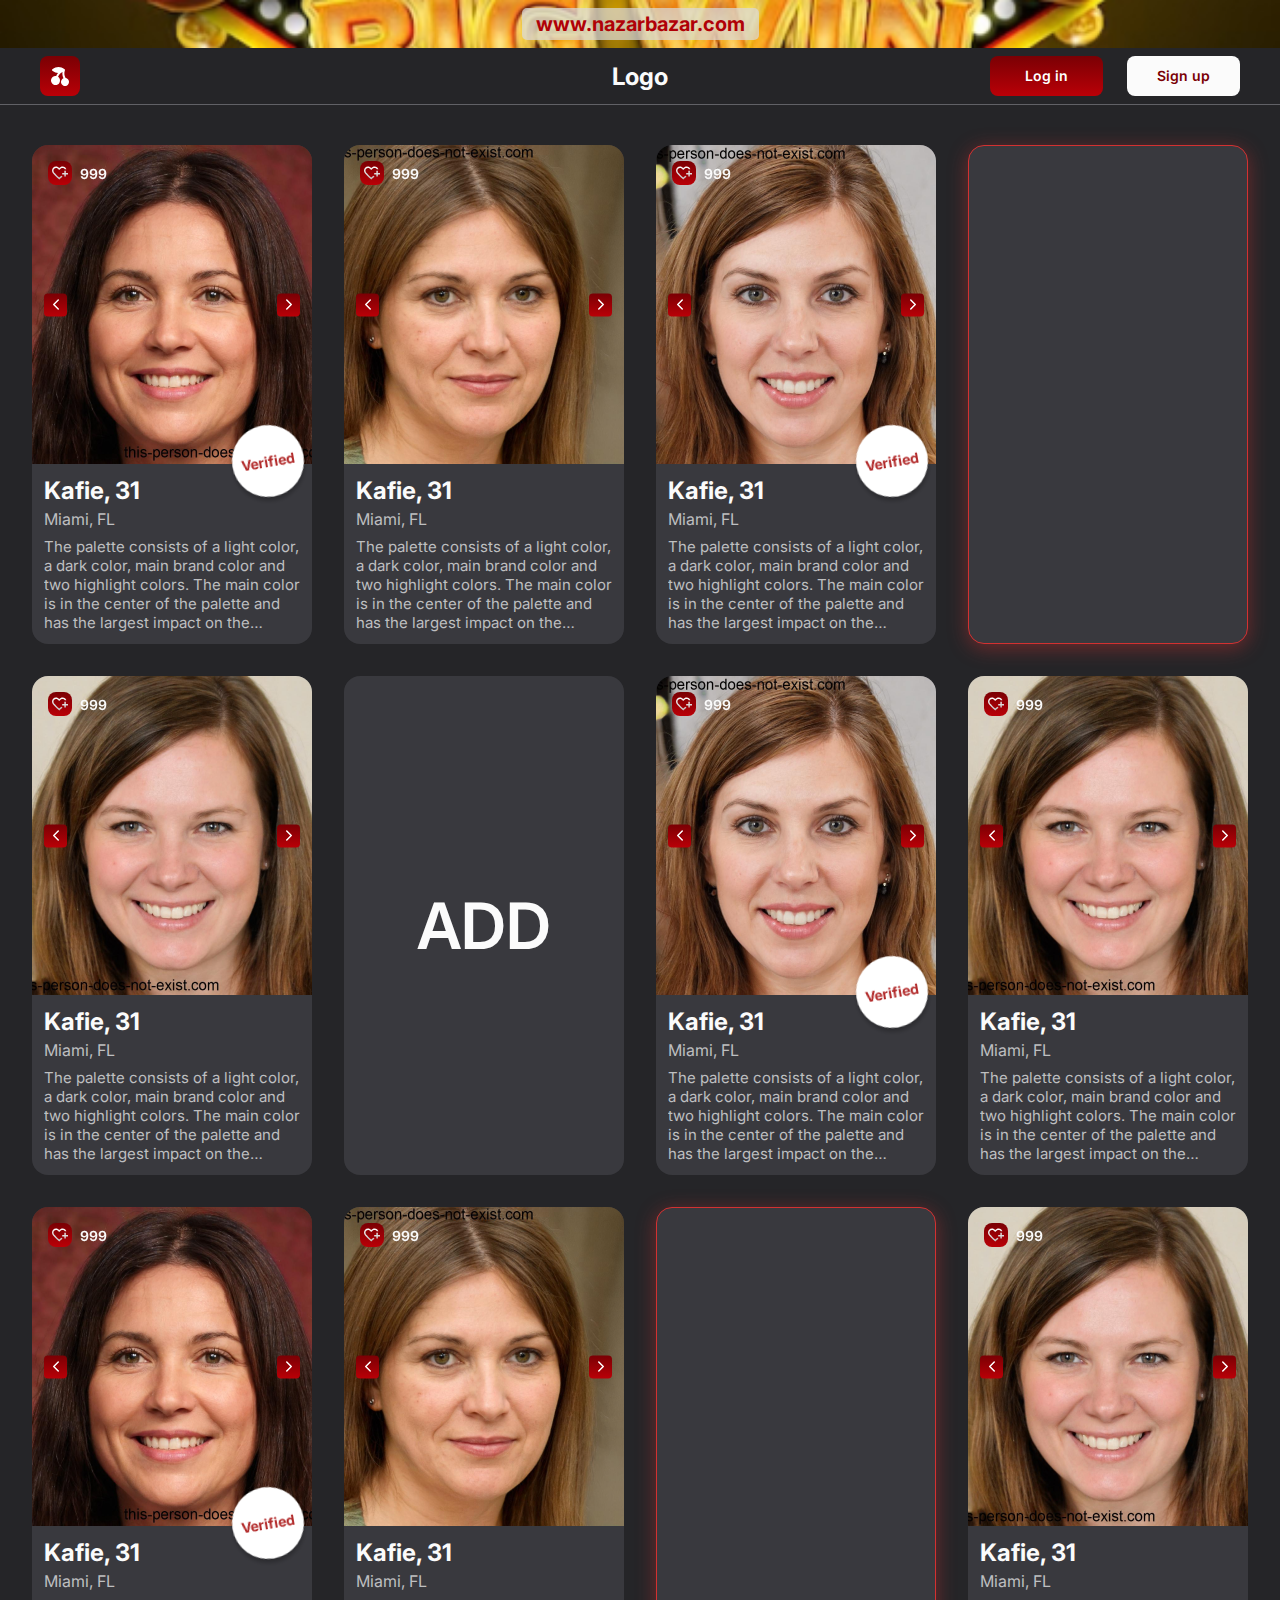
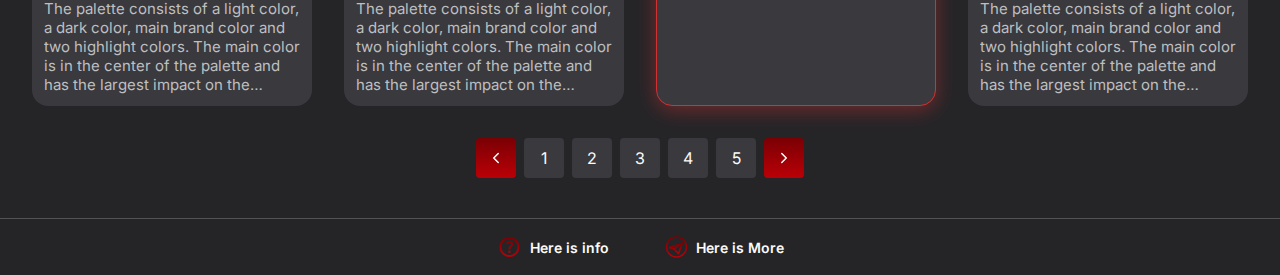
==== index.html @ 0d40c0d3 "Initial commit" ====
<!DOCTYPE html>
<html lang="en">
  <head>
    <meta charset="UTF-8" />
    <meta name="viewport" content="width=device-width, initial-scale=1.0" />
    <title>Dating</title>
    <link rel="stylesheet" href="./css/main.css" />
    <script defer src="js/main.js"></script>
  </head>
  <body>
    <header class="header" id="header">
      <a href="#" class="advertising-banner">
        <img src="./img/adv.jpg" alt="" />
        <p>www.nazarbazar.com</p>
      </a>
      <div class="header-body">
        <div class="left">
          <a href="index.html" class="btn red">
            <img src="./img/tabler_cherry-filled.svg" alt="" />
          </a>
        </div>
        <a href="index.html" class="logo">Logo</a>
        <div class="right">
          <div class="btn red login">Log in</div>
          <div class="btn signup">Sign up</div>
        </div>
        <div class="header-burger">
          <img src="./img/burger.svg" alt="" />
        </div>
      </div>
    </header>
    <section class="users">
      <div class="container">
        <div class="users-list">
          <a href="#" class="users-item verified">
            <div class="user-image">
              <div class="img-slider">
                <div class="slide">
                  <img src="./img/user4.png" alt="person" />
                </div>
                <div class="slide">
                  <img src="./img/user2.png" alt="person" />
                </div>
                <div class="slide">
                  <img src="./img/user3.png" alt="person" />
                </div>
              </div>
              <div class="slider-navigation">
                <div class="arrow prev">
                  <img src="./img/prev.svg" alt="" />
                </div>
                <div class="arrow next">
                  <img src="./img/next.svg" alt="" />
                </div>
              </div>
              <div class="likes">
                <div class="btn red"><img src="./img/like.svg" alt="" /></div>
                <div class="likes-count">999</div>
              </div>
            </div>
            <div class="card">
              <div class="title">Kafie, <span class="age">31</span></div>
              <div class="place">Miami, FL</div>
              <div class="about">
                The palette consists of a light color, a dark color, main brand
                color and two highlight colors. The main color is in the center
                of the palette and has the largest impact on the overall look.
                The palette consists of a light color, a dark color, main brand
              </div>
            </div>
          </a>
          <a href="#" class="users-item">
            <div class="user-image">
              <div class="img-slider">
                <div class="slide">
                  <img src="./img/user3.png" alt="person" />
                </div>
                <div class="slide">
                  <img src="./img/user2.png" alt="person" />
                </div>
                <div class="slide">
                  <img src="./img/user1.png" alt="person" />
                </div>
              </div>
              <div class="slider-navigation">
                <div class="arrow prev">
                  <img src="./img/prev.svg" alt="" />
                </div>
                <div class="arrow next">
                  <img src="./img/next.svg" alt="" />
                </div>
              </div>
              <div class="likes">
                <div class="btn red"><img src="./img/like.svg" alt="" /></div>
                <div class="likes-count">999</div>
              </div>
            </div>
            <div class="card">
              <div class="title">Kafie, <span class="age">31</span></div>
              <div class="place">Miami, FL</div>
              <div class="about">
                The palette consists of a light color, a dark color, main brand
                color and two highlight colors. The main color is in the center
                of the palette and has the largest impact on the overall look.
                The palette consists of a light color, a dark color, main brand
              </div>
            </div>
          </a>
          <a href="#" class="users-item verified">
            <div class="user-image">
              <div class="img-slider">
                <div class="slide">
                  <img src="./img/user2.png" alt="person" />
                </div>
                <div class="slide">
                  <img src="./img/user1.png" alt="person" />
                </div>
                <div class="slide">
                  <img src="./img/user3.png" alt="person" />
                </div>
              </div>
              <div class="slider-navigation">
                <div class="arrow prev">
                  <img src="./img/prev.svg" alt="" />
                </div>
                <div class="arrow next">
                  <img src="./img/next.svg" alt="" />
                </div>
              </div>
              <div class="likes">
                <div class="btn red"><img src="./img/like.svg" alt="" /></div>
                <div class="likes-count">999</div>
              </div>
            </div>
            <div class="card">
              <div class="title">Kafie, <span class="age">31</span></div>
              <div class="place">Miami, FL</div>
              <div class="about">
                The palette consists of a light color, a dark color, main brand
                color and two highlight colors. The main color is in the center
                of the palette and has the largest impact on the overall look.
                The palette consists of a light color, a dark color, main brand
              </div>
            </div>
          </a>
          <a href="#" class="users-item battle"> </a>
          <a href="#" class="users-item">
            <div class="user-image">
              <div class="img-slider">
                <div class="slide">
                  <img src="./img/user1.png" alt="person" />
                </div>
                <div class="slide">
                  <img src="./img/user2.png" alt="person" />
                </div>
                <div class="slide">
                  <img src="./img/user3.png" alt="person" />
                </div>
              </div>
              <div class="slider-navigation">
                <div class="arrow prev">
                  <img src="./img/prev.svg" alt="" />
                </div>
                <div class="arrow next">
                  <img src="./img/next.svg" alt="" />
                </div>
              </div>
              <div class="likes">
                <div class="btn red"><img src="./img/like.svg" alt="" /></div>
                <div class="likes-count">999</div>
              </div>
            </div>
            <div class="card">
              <div class="title">Kafie, <span class="age">31</span></div>
              <div class="place">Miami, FL</div>
              <div class="about">
                The palette consists of a light color, a dark color, main brand
                color and two highlight colors. The main color is in the center
                of the palette and has the largest impact on the overall look.
                The palette consists of a light color, a dark color, main brand
              </div>
            </div>
          </a>
          <a href="#" class="users-item add"> ADD </a>
          <a href="#" class="users-item verified">
            <div class="user-image">
              <div class="img-slider">
                <div class="slide">
                  <img src="./img/user2.png" alt="person" />
                </div>
                <div class="slide">
                  <img src="./img/user1.png" alt="person" />
                </div>
                <div class="slide">
                  <img src="./img/user3.png" alt="person" />
                </div>
              </div>
              <div class="slider-navigation">
                <div class="arrow prev">
                  <img src="./img/prev.svg" alt="" />
                </div>
                <div class="arrow next">
                  <img src="./img/next.svg" alt="" />
                </div>
              </div>
              <div class="likes">
                <div class="btn red"><img src="./img/like.svg" alt="" /></div>
                <div class="likes-count">999</div>
              </div>
            </div>
            <div class="card">
              <div class="title">Kafie, <span class="age">31</span></div>
              <div class="place">Miami, FL</div>
              <div class="about">
                The palette consists of a light color, a dark color, main brand
                color and two highlight colors. The main color is in the center
                of the palette and has the largest impact on the overall look.
                The palette consists of a light color, a dark color, main brand
              </div>
            </div>
          </a>
          <a href="#" class="users-item">
            <div class="user-image">
              <div class="img-slider">
                <div class="slide">
                  <img src="./img/user1.png" alt="person" />
                </div>
                <div class="slide">
                  <img src="./img/user2.png" alt="person" />
                </div>
                <div class="slide">
                  <img src="./img/user3.png" alt="person" />
                </div>
              </div>
              <div class="slider-navigation">
                <div class="arrow prev">
                  <img src="./img/prev.svg" alt="" />
                </div>
                <div class="arrow next">
                  <img src="./img/next.svg" alt="" />
                </div>
              </div>
              <div class="likes">
                <div class="btn red"><img src="./img/like.svg" alt="" /></div>
                <div class="likes-count">999</div>
              </div>
            </div>
            <div class="card">
              <div class="title">Kafie, <span class="age">31</span></div>
              <div class="place">Miami, FL</div>
              <div class="about">
                The palette consists of a light color, a dark color, main brand
                color and two highlight colors. The main color is in the center
                of the palette and has the largest impact on the overall look.
                The palette consists of a light color, a dark color, main brand
              </div>
            </div>
          </a>
          <a href="#" class="users-item verified">
            <div class="user-image">
              <div class="img-slider">
                <div class="slide">
                  <img src="./img/user4.png" alt="person" />
                </div>
                <div class="slide">
                  <img src="./img/user2.png" alt="person" />
                </div>
                <div class="slide">
                  <img src="./img/user3.png" alt="person" />
                </div>
              </div>
              <div class="slider-navigation">
                <div class="arrow prev">
                  <img src="./img/prev.svg" alt="" />
                </div>
                <div class="arrow next">
                  <img src="./img/next.svg" alt="" />
                </div>
              </div>
              <div class="likes">
                <div class="btn red"><img src="./img/like.svg" alt="" /></div>
                <div class="likes-count">999</div>
              </div>
            </div>
            <div class="card">
              <div class="title">Kafie, <span class="age">31</span></div>
              <div class="place">Miami, FL</div>
              <div class="about">
                The palette consists of a light color, a dark color, main brand
                color and two highlight colors. The main color is in the center
                of the palette and has the largest impact on the overall look.
                The palette consists of a light color, a dark color, main brand
              </div>
            </div>
          </a>
          <a href="#" class="users-item">
            <div class="user-image">
              <div class="img-slider">
                <div class="slide">
                  <img src="./img/user3.png" alt="person" />
                </div>
                <div class="slide">
                  <img src="./img/user2.png" alt="person" />
                </div>
                <div class="slide">
                  <img src="./img/user1.png" alt="person" />
                </div>
              </div>
              <div class="slider-navigation">
                <div class="arrow prev">
                  <img src="./img/prev.svg" alt="" />
                </div>
                <div class="arrow next">
                  <img src="./img/next.svg" alt="" />
                </div>
              </div>
              <div class="likes">
                <div class="btn red"><img src="./img/like.svg" alt="" /></div>
                <div class="likes-count">999</div>
              </div>
            </div>
            <div class="card">
              <div class="title">Kafie, <span class="age">31</span></div>
              <div class="place">Miami, FL</div>
              <div class="about">
                The palette consists of a light color, a dark color, main brand
                color and two highlight colors. The main color is in the center
                of the palette and has the largest impact on the overall look.
                The palette consists of a light color, a dark color, main brand
              </div>
            </div>
          </a>
          <a href="#" class="users-item battle"> </a>
          <a href="#" class="users-item">
            <div class="user-image">
              <div class="img-slider">
                <div class="slide">
                  <img src="./img/user1.png" alt="person" />
                </div>
                <div class="slide">
                  <img src="./img/user2.png" alt="person" />
                </div>
                <div class="slide">
                  <img src="./img/user3.png" alt="person" />
                </div>
              </div>
              <div class="slider-navigation">
                <div class="arrow prev">
                  <img src="./img/prev.svg" alt="" />
                </div>
                <div class="arrow next">
                  <img src="./img/next.svg" alt="" />
                </div>
              </div>
              <div class="likes">
                <div class="btn red"><img src="./img/like.svg" alt="" /></div>
                <div class="likes-count">999</div>
              </div>
            </div>
            <div class="card">
              <div class="title">Kafie, <span class="age">31</span></div>
              <div class="place">Miami, FL</div>
              <div class="about">
                The palette consists of a light color, a dark color, main brand
                color and two highlight colors. The main color is in the center
                of the palette and has the largest impact on the overall look.
                The palette consists of a light color, a dark color, main brand
              </div>
            </div>
          </a>
        </div>
        <div class="pagination">
          <div class="prev"><img src="./img/prev.svg" alt="" /></div>
          <ul class="pagination-list">
            <li><a href="#">1</a></li>
            <li><a href="#">2</a></li>
            <li><a href="#">3</a></li>
            <li><a href="#">4</a></li>
            <li><a href="#">5</a></li>
          </ul>
          <div class="next"><img src="./img/next.svg" alt="" /></div>
        </div>
      </div>
    </section>
    <footer class="footer">
      <div class="footer-container">
        <a class="footer-link"
          ><img src="./img/help.svg" alt="question mark" />Here is info</a
        >
        <a class="footer-link"
          ><img src="./img/more.svg" alt="plane" />Here is More</a
        >
      </div>
    </footer>
    <div class="popUp-wrapper">
      <div class="signUP-card card">
        <div class="close"><img src="./img/close.svg" alt="" /></div>
        <p class="title">Sign up</p>
        <form action="/submit_signup" method="post">
          <div class="input-group">
            <label for="email">Enter email</label>
            <input
              type="email"
              id="email"
              name="email"
              placeholder="Email"
              required
            />
            <div class="error-text">The Email is required</div>
          </div>
          <div class="input-group">
            <label for="password">Enter password</label>
            <input
              type="password"
              id="password"
              name="password"
              placeholder="Password"
              required
            />
            <div class="error-text">The password is required</div>
            <div type="button" class="show-password">
              <img src="./img/mdi_eye-outline.svg" alt="" />
            </div>
            <p class="passRule">Use 8-32 characters for your password</p>
          </div>

          <button type="submit" class="submit btn red" disabled>Sign up</button>
          <div class="recaptcha-placeholder">
            <img src="./img/recap.svg" alt="reCAPTCHA" />
          </div>
        </form>
      </div>
      <div class="logIN-card card">
        <div class="close"><img src="./img/close.svg" alt="" /></div>
        <p class="title">Log in</p>
        <form action="/submit_signup" method="post">
          <div class="input-group">
            <label for="email">Enter email</label>
            <input
              type="email"
              id="email"
              name="email"
              placeholder="Email"
              required
            />
          </div>
          <div class="input-group">
            <label for="password">Enter password</label>
            <input
              type="password"
              id="password"
              name="password"
              placeholder="Password"
              required
            />
            <div type="button" class="show-password">
              <img src="./img/mdi_eye-outline.svg" alt="" />
            </div>
            <p class="reset-pass">Forgot password?</p>
          </div>

          <button type="submit" class="submit btn red" disabled>Sign up</button>
          <p class="switch-to-signup">
            Don’t have an account? <span class="signup-link">Sign up</span>
          </p>
          <div class="recaptcha-placeholder">
            <img src="./img/recap.svg" alt="reCAPTCHA" />
          </div>
        </form>
      </div>
      <div class="resetPassword-card card">
        <p class="title">Enter email for reset the password</p>
        <form action="/submit_reset_password" method="post">
          <div class="input-group">
            <input
              type="email"
              id="reset-email"
              name="email"
              placeholder="Email"
              required
            />
          </div>
          <button type="submit" class="submit btn red">Confirm</button>
        </form>
      </div>
      <!-- <div class="verification-container">
        <p>Please enter code, we sent it on your email:</p>
        <p class="email">email@gmail.com</p>
        <div class="code-inputs">
          <input type="text" maxlength="1" />
          <input type="text" maxlength="1" />
          <input type="text" maxlength="1" />
          <input type="text" maxlength="1" />
          <input type="text" maxlength="1" />
          <input type="text" maxlength="1" />
        </div>
        <p>Send code again <span id="countdown">01:00</span></p>
      </div> -->
    </div>
    <div class="advertising-wrapper">
      <a href="#" class="advertising-popup"
        ><img src="./img/adv.jpg" alt=""
      /></a>
      <div class="advertising-close-timer btn red flex disabled">
        Close <span class="timer">5</span>
      </div>
    </div>
  </body>
</html>
---- css/main.css ----
@charset "UTF-8";@import url("https://fonts.googleapis.com/css2?family=Inter:wght@100..900&display=swap");*,:after,:before{-webkit-box-sizing:border-box;box-sizing:border-box}html{overflow-x:hidden;scroll-behavior:smooth}html.no-scroll{overflow:hidden}body{margin:0;font-family:"Inter",sans-serif;background:#252528}ol,ul{list-style:none;margin:0;padding:0}p{padding:0;margin:0;cursor:default}a{text-decoration:none;cursor:pointer}h1,h2,h3{margin:0;font-family:inherit}img{display:block}.container{max-width:1336px;width:100%;padding:0 32px;margin:0 auto}@media screen and (max-width:1024px){.container{padding:0px 32px}}@media screen and (max-width:768px){.container{padding:0px 16px}}.btn{padding:11px 16px;border-radius:8px;background:#fbfbfb;font-size:14px;text-align:center;font-weight:600;line-height:normal;color:#7a0004;cursor:pointer}.btn:hover{color:#d33131}.btn.red{color:#fff;background:var(--Linear,linear-gradient(180deg,#7a0004 0%,#ba0007 100%))}.btn.red:hover{background:-webkit-gradient(linear,left top,left bottom,from(#b00107),to(#ea020b));background:linear-gradient(180deg,#b00107 0%,#ea020b 100%)}button{border:none}input{border:none}input.error{background:#8c4444!important}.red{background:var(--Linear,linear-gradient(180deg,#7a0004 0%,#ba0007 100%))}.red:hover{background:-webkit-gradient(linear,left top,left bottom,from(#b00107),to(#ea020b));background:linear-gradient(180deg,#b00107 0%,#ea020b 100%)}.flex{display:-webkit-box;display:-ms-flexbox;display:flex;-webkit-box-pack:center;-ms-flex-pack:center;justify-content:center;-webkit-box-align:center;-ms-flex-align:center;align-items:center}.slider{position:relative}.slick-list{overflow:hidden}.slick-track{display:-webkit-box;display:-ms-flexbox;display:flex}.slick-dots{display:-webkit-box;display:-ms-flexbox;display:flex;gap:16px;-webkit-box-pack:center;-ms-flex-pack:center;justify-content:center}.slick-dots button{background-color:transparent;width:64px;height:56px;border-radius:16px;border:1px solid #1973d3;color:#1973d3;font-size:20px;font-weight:500;text-transform:uppercase;cursor:pointer}@media screen and (max-width:1024px){.slick-dots button{width:56px;height:48px}}.slick-dots li.slick-active button{background-color:#1973d3;color:#fff}#header{position:sticky;top:0;width:100%;border-bottom:1px solid #616166;background:#252528;z-index:9999;-webkit-transition:all 0.2s linear;transition:all 0.2s linear}#header.hidden{-webkit-transform:translateY(-100%);transform:translateY(-100%)}#header .advertising-banner{height:48px;display:-webkit-box;display:-ms-flexbox;display:flex;-webkit-box-align:center;-ms-flex-align:center;align-items:center;-webkit-box-pack:center;-ms-flex-pack:center;justify-content:center;position:relative}#header .advertising-banner img{width:100%;height:100%;-o-object-fit:cover;object-fit:cover;position:absolute;z-index:-1}#header .advertising-banner p{text-align:center;font-family:Inter;font-size:20px;font-style:normal;font-weight:700;padding:4px 14px;border-radius:5px;background:rgba(217,217,217,0.721);width:-webkit-fit-content;width:-moz-fit-content;width:fit-content;color:#b00107}#header .header-body{padding:8px 40px;display:-webkit-box;display:-ms-flexbox;display:flex;-webkit-box-pack:justify;-ms-flex-pack:justify;justify-content:space-between;-webkit-box-align:center;-ms-flex-align:center;align-items:center;position:relative;max-width:1347px;margin:0 auto}@media screen and (max-width:768px){#header .header-body{padding:8px 16px}}#header .left .btn{width:40px;height:40px;display:-webkit-box;display:-ms-flexbox;display:flex;-webkit-box-align:center;-ms-flex-align:center;align-items:center;-webkit-box-pack:center;-ms-flex-pack:center;justify-content:center}#header .btn{height:40px}#header .logo{position:absolute;left:50%;top:50%;-webkit-transform:translate(-50%,-50%);transform:translate(-50%,-50%);color:var(--white,#fbfbfb);text-align:right;font-family:Inter;font-size:24px;font-style:normal;font-weight:700;line-height:normal;-webkit-transition:all 0.3s linear;transition:all 0.3s linear}#header .right{display:-webkit-box;display:-ms-flexbox;display:flex;gap:24px}#header .right .btn{min-width:113px}@media screen and (max-width:768px){#header .right{display:none}}#header .burger-menu{width:40px;height:40px;border-radius:8px}#header .header-burger{display:none;width:40px;height:40px;-webkit-box-align:center;-ms-flex-align:center;align-items:center;-webkit-box-pack:center;-ms-flex-pack:center;justify-content:center;border-radius:8px;background:var(--Linear,linear-gradient(180deg,#7a0004 0%,#ba0007 100%))}#header .header-burger:hover{background:-webkit-gradient(linear,left top,left bottom,from(#b00107),to(#ea020b));background:linear-gradient(180deg,#b00107 0%,#ea020b 100%)}@media screen and (max-width:768px){#header .header-burger{display:-webkit-box;display:-ms-flexbox;display:flex}}.header-menu{position:fixed;height:100%;width:100%;max-width:432px;top:0;right:-100%;border-left:1px solid #616166;background:#252528;padding:24px 32px;-webkit-transition:all 0.3s ease;transition:all 0.3s ease}.header-menu.open{right:0}@media screen and (max-width:1024px){.header-menu{padding:24px;max-width:350px}}@media screen and (max-width:768px){.header-menu{padding:24px 16px}}.header-menu .head{display:-webkit-box;display:-ms-flexbox;display:flex;-webkit-box-pack:justify;-ms-flex-pack:justify;justify-content:space-between;-webkit-box-align:center;-ms-flex-align:center;align-items:center;margin-bottom:16px}.header-menu .user-mail{color:#fbfbfb;font-size:17px;font-weight:500;line-height:normal}.header-menu .close{width:40px;height:40px;border-radius:8px;cursor:pointer}.header-menu .coins{margin-bottom:32px;display:-webkit-box;display:-ms-flexbox;display:flex;-webkit-box-align:center;-ms-flex-align:center;align-items:center;gap:8px;color:#ff8a01;text-align:center;font-family:Inter;font-size:16px;font-style:normal;font-weight:600;line-height:normal}.header-menu .coins .add-coins{width:24px;height:24px;border-radius:4px;cursor:pointer}.header-menu .search-container{position:relative;margin-bottom:12px}.header-menu .search-container .search-input{width:100%;padding:12px;border:none;border-radius:8px;background:#525252;color:#fff;font-size:16px;outline:none}.header-menu .search-container .search-button{position:absolute;right:12px;top:50%;-webkit-transform:translateY(-50%);transform:translateY(-50%);background:none;border:none;cursor:pointer;opacity:0.6}.header-menu .search-container .search-button img{width:20px;height:20px}.header-menu .form-container{display:-webkit-box;display:-ms-flexbox;display:flex;-webkit-box-orient:vertical;-webkit-box-direction:normal;-ms-flex-direction:column;flex-direction:column;padding:12px 0;gap:10px}.header-menu .form-container .form-group{display:-webkit-box;display:-ms-flexbox;display:flex;-webkit-box-pack:justify;-ms-flex-pack:justify;justify-content:space-between;-webkit-box-align:center;-ms-flex-align:center;align-items:center;gap:10px;padding-bottom:12px;border-bottom:1px solid #5d5d62}.header-menu .form-container .form-group select{width:50px}.header-menu .form-container .form-group label{color:#fbfbfb;text-align:center;font-size:16px;font-weight:600;line-height:normal}.header-menu .form-container select{-webkit-appearance:none;-moz-appearance:none;appearance:none;background-color:transparent;color:#fbfbfb;border:none;font-size:16px;font-weight:400;line-height:normal;background-image:url("../../img/select.svg");background-repeat:no-repeat;background-position:right 0.7rem top 50%;background-size:0.95rem auto}.header-menu .form-container .zip-distance-group{display:-webkit-box;display:-ms-flexbox;display:flex;-webkit-box-align:center;-ms-flex-align:center;align-items:center;-webkit-box-pack:justify;-ms-flex-pack:justify;justify-content:space-between;gap:10px}.header-menu .form-container .zip-distance-group input{padding:12px;border:none;border-radius:8px;background:#525252;color:#fff;font-size:16px;outline:none}.header-menu .form-container .zip-distance-group .zip-input{-webkit-box-flex:1;-ms-flex-positive:1;flex-grow:1;max-width:50%}.header-menu .form-container .zip-distance-group select{width:90px}.header-menu .pages{padding-top:24px;border-top:1px solid #5d5d62}.header-menu .pages .pages-list{display:-webkit-box;display:-ms-flexbox;display:flex;-ms-flex-wrap:wrap;flex-wrap:wrap;gap:16px}.header-menu .pages .pages-item{width:calc((100% - 16px) / 2);padding:8px;display:-webkit-box;display:-ms-flexbox;display:flex;-webkit-box-orient:vertical;-webkit-box-direction:normal;-ms-flex-direction:column;flex-direction:column;-webkit-box-align:center;-ms-flex-align:center;align-items:center;-webkit-box-pack:center;-ms-flex-pack:center;justify-content:center;gap:4px;border-radius:4px}.header-menu .pages .name{color:#fbfbfb;text-align:center;font-size:14px;font-weight:400;line-height:normal}.footer{border-top:1px solid #525252}.footer .footer-container{display:-webkit-box;display:-ms-flexbox;display:flex;-webkit-box-pack:center;-ms-flex-pack:center;justify-content:center;gap:56px;padding:16px}.footer .footer-link{display:-webkit-box;display:-ms-flexbox;display:flex;-webkit-box-align:center;-ms-flex-align:center;align-items:center;gap:8px;color:var(--white,#fbfbfb);font-size:14px;font-style:normal;font-weight:600;line-height:normal}.footer .footer-link:hover{text-decoration:underline}.users{padding:40px 0}.users .users-list{display:-webkit-box;display:-ms-flexbox;display:flex;gap:32px;-ms-flex-wrap:wrap;flex-wrap:wrap}@media screen and (max-width:1024px){.users .users-list{gap:24px}}.users .users-item{width:calc((100% - 96px) / 4);background:#39393e;border-radius:16px;overflow:hidden;-webkit-transition:all 0.1s ease;transition:all 0.1s ease;position:relative}@media screen and (max-width:1024px){.users .users-item{width:calc((100% - 24px) / 2)}}@media screen and (max-width:768px){.users .users-item{width:100%;min-height:480px}}.users .users-item:hover{background:#4c4c52}.users .users-item.verified:after{content:"Verified";width:72px;height:72px;border-radius:50%;background:#fff;-webkit-box-shadow:0px 4px 4px 0px rgba(0,0,0,0.25);box-shadow:0px 4px 4px 0px rgba(0,0,0,0.25);display:-webkit-box;display:-ms-flexbox;display:flex;-webkit-box-align:center;-ms-flex-align:center;align-items:center;-webkit-box-pack:center;-ms-flex-pack:center;justify-content:center;position:absolute;z-index:1000;font-size:14px;font-weight:700;-webkit-transform:rotate(-9.647deg);transform:rotate(-9.647deg);color:#b12828;top:280px;right:8px}@media screen and (max-width:1024px){.users .users-item.verified:after{top:300px}}.users .users-item.add{display:-webkit-box;display:-ms-flexbox;display:flex;-webkit-box-align:center;-ms-flex-align:center;align-items:center;-webkit-box-pack:center;-ms-flex-pack:center;justify-content:center;font-size:64px;font-style:normal;font-weight:600;color:#fbfbfb}.users .users-item.battle{border:1px solid #d33131;-webkit-box-shadow:0px 4px 20px 0px rgba(211,49,49,0.44);box-shadow:0px 4px 20px 0px rgba(211,49,49,0.44)}.users .user-image{position:relative}.users .user-image .img-slider{height:319px}@media screen and (max-width:1024px){.users .user-image .img-slider{height:345px}}.users .user-image .img-slider .slick-list{height:100%}.users .user-image .img-slider .slick-track{height:100%}.users .user-image .img-slider .slide{height:100%}.users .user-image .img-slider .slide img{height:100%;width:100%;-o-object-fit:cover;object-fit:cover}.users .user-image .slider-navigation{position:absolute;top:50%;-webkit-transform:translateY(-50%);transform:translateY(-50%);display:-webkit-box;display:-ms-flexbox;display:flex;-webkit-box-pack:justify;-ms-flex-pack:justify;justify-content:space-between;width:100%;z-index:1000;padding:12px}.users .user-image .next,.users .user-image .prev{width:23px;height:23px;border-radius:4px;display:-webkit-box;display:-ms-flexbox;display:flex;-webkit-box-align:center;-ms-flex-align:center;align-items:center;-webkit-box-pack:center;-ms-flex-pack:center;justify-content:center;-webkit-transition:all 0.1s ease;transition:all 0.1s ease;background:var(--Linear,linear-gradient(180deg,#7a0004 0%,#ba0007 100%))}.users .user-image .next:hover,.users .user-image .prev:hover{background:-webkit-gradient(linear,left top,left bottom,from(#b00107),to(#ea020b));background:linear-gradient(180deg,#b00107 0%,#ea020b 100%)}.users .user-image .likes{position:absolute;top:16px;left:16px;display:-webkit-box;display:-ms-flexbox;display:flex;-webkit-box-align:center;-ms-flex-align:center;align-items:center;gap:8px;z-index:1000}.users .user-image .likes .btn{padding:0;width:24px;height:24px;display:-webkit-box;display:-ms-flexbox;display:flex;-webkit-box-align:center;-ms-flex-align:center;align-items:center;-webkit-box-pack:center;-ms-flex-pack:center;justify-content:center}.users .user-image .likes .likes-count{color:#fbfbfb;font-size:14px;font-weight:600;line-height:normal}.users .card{padding:12px}.users .title{color:var(--white,#fbfbfb);font-family:Inter;font-size:24px;font-style:normal;font-weight:700;line-height:normal;margin-bottom:4px}.users .place{color:var(--light-gray,#bebfc0);font-family:Inter;font-size:16px;font-style:normal;font-weight:400;line-height:normal;margin-bottom:8px}.users .about{overflow:hidden;color:var(--light-gray,#bebfc0);text-overflow:ellipsis;font-family:Inter;font-size:15px;font-style:normal;font-weight:400;line-height:normal;display:-webkit-box;-webkit-line-clamp:5;-webkit-box-orient:vertical;overflow:hidden;text-overflow:ellipsis}.pagination{display:-webkit-box;display:-ms-flexbox;display:flex;-webkit-box-pack:center;-ms-flex-pack:center;justify-content:center;margin-top:32px;gap:8px}.pagination .pagination-list{display:-webkit-box;display:-ms-flexbox;display:flex;gap:8px}.pagination .pagination-list a{display:-webkit-box;display:-ms-flexbox;display:flex;-webkit-box-align:center;-ms-flex-align:center;align-items:center;-webkit-box-pack:center;-ms-flex-pack:center;justify-content:center;width:40px;height:40px;border-radius:4px;background:#39393e;color:var(--white,#fbfbfb);font-size:16px;font-weight:400;line-height:normal;-webkit-transition:all 0.1s ease;transition:all 0.1s ease}.pagination .pagination-list a:hover{background:#4c4c52}.pagination .next,.pagination .prev{width:40px;height:40px;border-radius:4px;cursor:pointer;background:var(--Linear,linear-gradient(180deg,#7a0004 0%,#ba0007 100%));display:-webkit-box;display:-ms-flexbox;display:flex;-webkit-box-align:center;-ms-flex-align:center;align-items:center;-webkit-box-pack:center;-ms-flex-pack:center;justify-content:center}.pagination .next:hover,.pagination .prev:hover{background:-webkit-gradient(linear,left top,left bottom,from(#b00107),to(#ea020b));background:linear-gradient(180deg,#b00107 0%,#ea020b 100%)}.popUp-wrapper{background:rgba(57,57,62,0.08);-webkit-backdrop-filter:blur(40px);backdrop-filter:blur(40px);position:fixed;top:0;left:0;width:100%;height:100%;z-index:1000;display:-webkit-box;display:-ms-flexbox;display:flex;-webkit-box-align:center;-ms-flex-align:center;align-items:center;-webkit-box-pack:center;-ms-flex-pack:center;justify-content:center;display:none}.popUp-wrapper.active{display:-webkit-box;display:-ms-flexbox;display:flex}@media screen and (max-width:768px){.popUp-wrapper{-webkit-box-pack:end;-ms-flex-pack:end;justify-content:flex-end}}.popUp-wrapper .card{border-radius:16px;background:#252528;padding:16px 16px 48px;width:100%;position:relative;max-width:424px;display:none}@media screen and (max-width:768px){.popUp-wrapper .card{height:100%;z-index:100000;border-radius:0;max-width:350px}}.popUp-wrapper .card.active{display:block}.popUp-wrapper .card .close{width:40px;height:40px;border-radius:8px;background:var(--Linear,linear-gradient(180deg,#7a0004 0%,#ba0007 100%));display:-webkit-box;display:-ms-flexbox;display:flex;-webkit-box-align:center;-ms-flex-align:center;align-items:center;-webkit-box-pack:center;-ms-flex-pack:center;justify-content:center;position:absolute;right:16px;top:16px;cursor:pointer}.popUp-wrapper .card .close:hover{background:-webkit-gradient(linear,left top,left bottom,from(#b00107),to(#ea020b));background:linear-gradient(180deg,#b00107 0%,#ea020b 100%)}.popUp-wrapper .card form{display:-webkit-box;display:-ms-flexbox;display:flex;-webkit-box-orient:vertical;-webkit-box-direction:normal;-ms-flex-direction:column;flex-direction:column}.popUp-wrapper .card .title{color:#fbfbfb;text-align:center;font-family:Inter;font-size:18px;font-style:normal;font-weight:600;line-height:normal;height:40px;display:-webkit-box;display:-ms-flexbox;display:flex;-webkit-box-align:center;-ms-flex-align:center;align-items:center;-webkit-box-pack:center;-ms-flex-pack:center;justify-content:center;margin-bottom:12px}.popUp-wrapper .resetPassword-card{border-radius:8px!important}@media screen and (max-width:768px){.popUp-wrapper .resetPassword-card{height:auto;position:absolute;left:50%;top:50%;-webkit-transform:translate(-50%,-50%);transform:translate(-50%,-50%)}}.popUp-wrapper .resetPassword-card .submit{background-color:#d32f2f;color:white;padding:10px;border:none;border-radius:5px;width:100%;cursor:pointer}.popUp-wrapper .input-group{margin-bottom:16px;position:relative;display:-webkit-box;display:-ms-flexbox;display:flex;-webkit-box-orient:vertical;-webkit-box-direction:normal;-ms-flex-direction:column;flex-direction:column;gap:8px}.popUp-wrapper .input-group label{display:block;color:#fbfbfb;font-family:Inter;font-size:14px;font-weight:400;line-height:normal}.popUp-wrapper .input-group .error-text{color:#ff5959;font-family:Inter;font-size:13px;font-style:normal;font-weight:400;line-height:normal}.popUp-wrapper .input-group input{width:100%;padding:12px;border-radius:8px;background:#525252;color:#fff;font-weight:400;font-size:16px}.popUp-wrapper .input-group input::-webkit-input-placeholder{color:var(--light-gray,#bebfc0);font-family:Inter;font-size:15px;font-style:normal;font-weight:400;line-height:normal}.popUp-wrapper .input-group input::-moz-placeholder{color:var(--light-gray,#bebfc0);font-family:Inter;font-size:15px;font-style:normal;font-weight:400;line-height:normal}.popUp-wrapper .input-group input:-ms-input-placeholder{color:var(--light-gray,#bebfc0);font-family:Inter;font-size:15px;font-style:normal;font-weight:400;line-height:normal}.popUp-wrapper .input-group input::-ms-input-placeholder{color:var(--light-gray,#bebfc0);font-family:Inter;font-size:15px;font-style:normal;font-weight:400;line-height:normal}.popUp-wrapper .input-group input::placeholder{color:var(--light-gray,#bebfc0);font-family:Inter;font-size:15px;font-style:normal;font-weight:400;line-height:normal}.popUp-wrapper .input-group .reset-pass{text-align:right;cursor:pointer}.popUp-wrapper .input-group .reset-pass:hover{text-decoration:underline}.popUp-wrapper .input-group .show-password{position:absolute;right:12px;top:36px;cursor:pointer;opacity:0.8}.popUp-wrapper .input-group .show-password:hover{opacity:1}.popUp-wrapper .input-group .show-password.open:before{content:"";width:100%;height:1px;background-color:#fff;position:absolute;top:50%;left:0;border-radius:2px;-webkit-transform:translatey(-50%) rotate(45deg);transform:translatey(-50%) rotate(45deg)}.popUp-wrapper .passRule,.popUp-wrapper .reset-pass,.popUp-wrapper .switch-to-signup{color:var(--white,#fbfbfb);font-family:Inter;font-size:13px;font-style:normal;font-weight:400;line-height:120%}.popUp-wrapper .switch-to-signup{font-size:14px;text-align:center;margin-top:16px}.popUp-wrapper .switch-to-signup span{color:#fb2e35;cursor:pointer}.popUp-wrapper .switch-to-signup span:hover{text-decoration:underline}.popUp-wrapper .submit{width:100%;border:none;border-radius:8px;color:white;font-size:16px;cursor:pointer}.popUp-wrapper .submit:disabled{opacity:0.4;pointer-events:none}.popUp-wrapper .recaptcha-placeholder{display:-webkit-box;display:-ms-flexbox;display:flex;-webkit-box-pack:center;-ms-flex-pack:center;justify-content:center;margin-top:16px}@media screen and (max-width:1024px){.popUp-wrapper .recaptcha-placeholder{position:absolute;bottom:48px;right:16px}}.popUp-wrapper .verification-container{background-color:#333;color:#fff;padding:20px;border-radius:10px;text-align:center;width:300px}.popUp-wrapper .verification-container .email{font-weight:bold}.popUp-wrapper .verification-container .code-inputs{display:-webkit-box;display:-ms-flexbox;display:flex;-webkit-box-pack:justify;-ms-flex-pack:justify;justify-content:space-between;margin:20px 0}.popUp-wrapper .verification-container .code-inputs input{width:40px;height:40px;font-size:18px;text-align:center;border:1px solid #ccc;border-radius:5px;background-color:#fff;color:#000}.popUp-wrapper .verification-container #countdown{font-weight:bold;color:#f00}.advertising-wrapper{background:rgba(57,57,62,0.08);-webkit-backdrop-filter:blur(40px);backdrop-filter:blur(40px);position:fixed;top:0;left:0;width:100%;height:100%;z-index:1000;display:-webkit-box;display:-ms-flexbox;display:flex;gap:19px;-webkit-box-orient:vertical;-webkit-box-direction:normal;-ms-flex-direction:column;flex-direction:column;-webkit-box-align:center;-ms-flex-align:center;align-items:center;-webkit-box-pack:center;-ms-flex-pack:center;justify-content:center;display:none;padding:16px}.advertising-wrapper.show{display:-webkit-box!important;display:-ms-flexbox!important;display:flex!important}.advertising-wrapper .advertising-popup{border-radius:8px;overflow:hidden;width:100%;max-width:610px;height:343px}.advertising-wrapper .advertising-popup img{width:100%;height:100%;-o-object-fit:cover;object-fit:cover}.advertising-wrapper .advertising-close-timer{width:100%;max-width:209px;color:#fbfbfb;gap:8px;height:40px}.advertising-wrapper .advertising-close-timer.disabled{background:-webkit-gradient(linear,left top,left bottom,from(#554142),to(#8b7778));background:linear-gradient(180deg,#554142 0%,#8b7778 100%);pointer-events:none}.advertising-wrapper .advertising-close-timer.enabled .timer{display:none}.advertising-wrapper .advertising-close-timer .timer{display:-webkit-box;display:-ms-flexbox;display:flex;width:24px;height:24px;-webkit-box-pack:center;-ms-flex-pack:center;justify-content:center;-webkit-box-align:center;-ms-flex-align:center;align-items:center;border:1px solid #fff;border-radius:50%;font-size:14px;font-style:normal;font-weight:400}
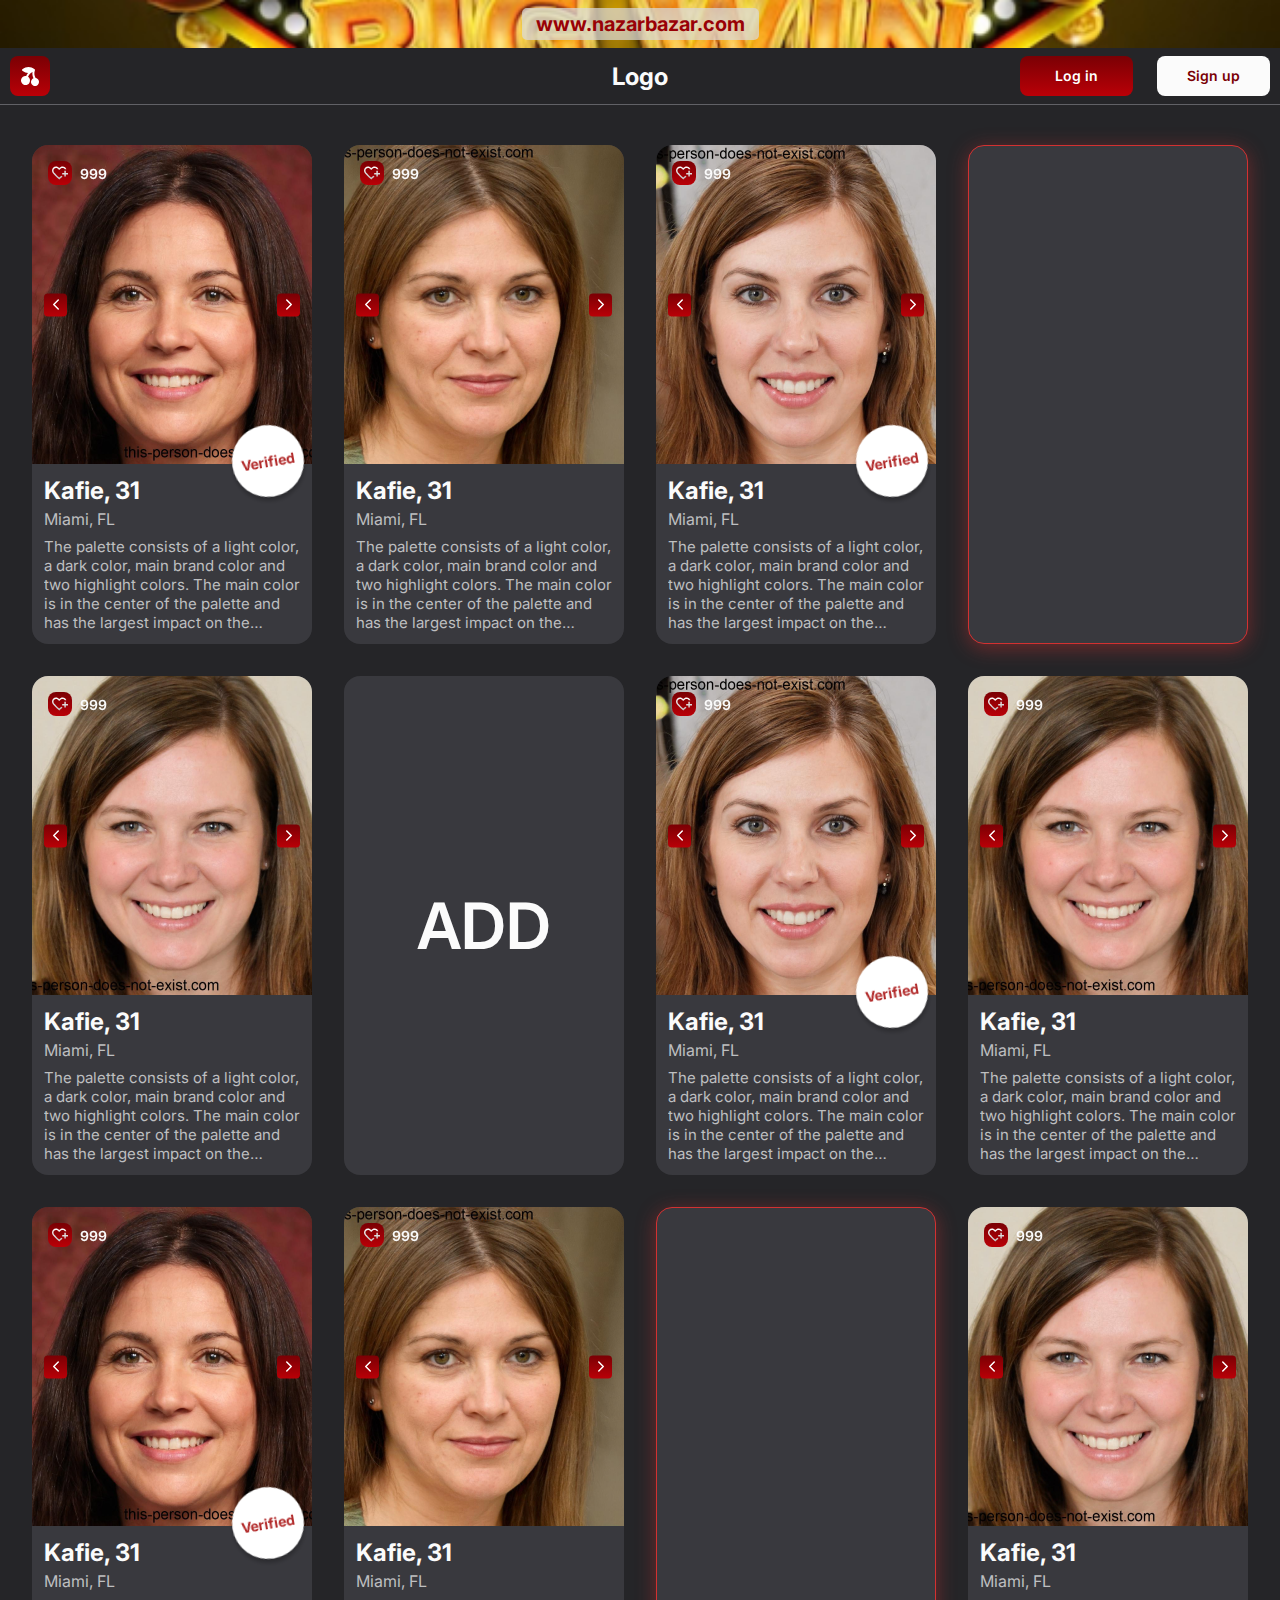
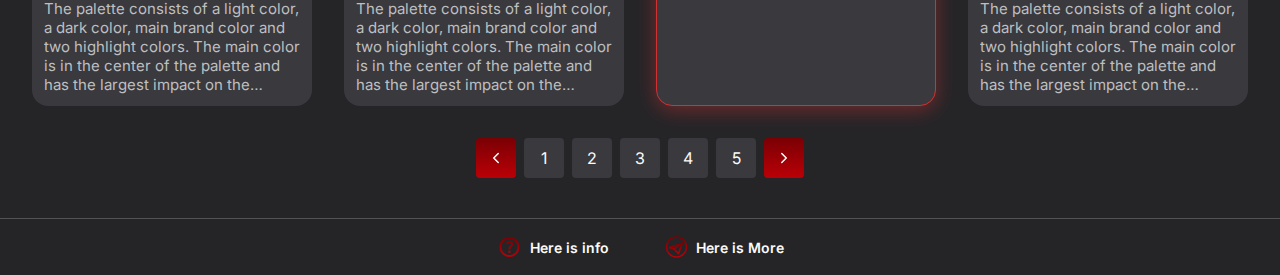
==== commit ef15f240: "quick commit" ====
--- a/index.html
+++ b/index.html
@@ -483,20 +483,23 @@
           <button type="submit" class="submit btn red">Confirm</button>
         </form>
       </div>
-      <!-- <div class="verification-container">
-        <p>Please enter code, we sent it on your email:</p>
+    </div>
+    <div class="verification-wrapper">
+      <div class="verification-container">
+        <p class="title">Please enter the code, we sent it to your email:</p>
         <p class="email">email@gmail.com</p>
-        <div class="code-inputs">
+        <form class="code-inputs">
           <input type="text" maxlength="1" />
           <input type="text" maxlength="1" />
           <input type="text" maxlength="1" />
           <input type="text" maxlength="1" />
           <input type="text" maxlength="1" />
           <input type="text" maxlength="1" />
-        </div>
-        <p>Send code again <span id="countdown">01:00</span></p>
-      </div> -->
+        </form>
+        <p class="again">Send code again <span id="countdown">01:00</span></p>
+      </div>
     </div>
+
     <div class="advertising-wrapper">
       <a href="#" class="advertising-popup"
         ><img src="./img/adv.jpg" alt=""
--- a/css/main.css
+++ b/css/main.css
@@ -1 +1 @@
-@charset "UTF-8";@import url("https://fonts.googleapis.com/css2?family=Inter:wght@100..900&display=swap");*,:after,:before{-webkit-box-sizing:border-box;box-sizing:border-box}html{overflow-x:hidden;scroll-behavior:smooth}html.no-scroll{overflow:hidden}body{margin:0;font-family:"Inter",sans-serif;background:#252528}ol,ul{list-style:none;margin:0;padding:0}p{padding:0;margin:0;cursor:default}a{text-decoration:none;cursor:pointer}h1,h2,h3{margin:0;font-family:inherit}img{display:block}.container{max-width:1336px;width:100%;padding:0 32px;margin:0 auto}@media screen and (max-width:1024px){.container{padding:0px 32px}}@media screen and (max-width:768px){.container{padding:0px 16px}}.btn{padding:11px 16px;border-radius:8px;background:#fbfbfb;font-size:14px;text-align:center;font-weight:600;line-height:normal;color:#7a0004;cursor:pointer}.btn:hover{color:#d33131}.btn.red{color:#fff;background:var(--Linear,linear-gradient(180deg,#7a0004 0%,#ba0007 100%))}.btn.red:hover{background:-webkit-gradient(linear,left top,left bottom,from(#b00107),to(#ea020b));background:linear-gradient(180deg,#b00107 0%,#ea020b 100%)}button{border:none}input{border:none}input.error{background:#8c4444!important}.red{background:var(--Linear,linear-gradient(180deg,#7a0004 0%,#ba0007 100%))}.red:hover{background:-webkit-gradient(linear,left top,left bottom,from(#b00107),to(#ea020b));background:linear-gradient(180deg,#b00107 0%,#ea020b 100%)}.flex{display:-webkit-box;display:-ms-flexbox;display:flex;-webkit-box-pack:center;-ms-flex-pack:center;justify-content:center;-webkit-box-align:center;-ms-flex-align:center;align-items:center}.slider{position:relative}.slick-list{overflow:hidden}.slick-track{display:-webkit-box;display:-ms-flexbox;display:flex}.slick-dots{display:-webkit-box;display:-ms-flexbox;display:flex;gap:16px;-webkit-box-pack:center;-ms-flex-pack:center;justify-content:center}.slick-dots button{background-color:transparent;width:64px;height:56px;border-radius:16px;border:1px solid #1973d3;color:#1973d3;font-size:20px;font-weight:500;text-transform:uppercase;cursor:pointer}@media screen and (max-width:1024px){.slick-dots button{width:56px;height:48px}}.slick-dots li.slick-active button{background-color:#1973d3;color:#fff}#header{position:sticky;top:0;width:100%;border-bottom:1px solid #616166;background:#252528;z-index:9999;-webkit-transition:all 0.2s linear;transition:all 0.2s linear}#header.hidden{-webkit-transform:translateY(-100%);transform:translateY(-100%)}#header .advertising-banner{height:48px;display:-webkit-box;display:-ms-flexbox;display:flex;-webkit-box-align:center;-ms-flex-align:center;align-items:center;-webkit-box-pack:center;-ms-flex-pack:center;justify-content:center;position:relative}#header .advertising-banner img{width:100%;height:100%;-o-object-fit:cover;object-fit:cover;position:absolute;z-index:-1}#header .advertising-banner p{text-align:center;font-family:Inter;font-size:20px;font-style:normal;font-weight:700;padding:4px 14px;border-radius:5px;background:rgba(217,217,217,0.721);width:-webkit-fit-content;width:-moz-fit-content;width:fit-content;color:#b00107}#header .header-body{padding:8px 40px;display:-webkit-box;display:-ms-flexbox;display:flex;-webkit-box-pack:justify;-ms-flex-pack:justify;justify-content:space-between;-webkit-box-align:center;-ms-flex-align:center;align-items:center;position:relative;max-width:1347px;margin:0 auto}@media screen and (max-width:768px){#header .header-body{padding:8px 16px}}#header .left .btn{width:40px;height:40px;display:-webkit-box;display:-ms-flexbox;display:flex;-webkit-box-align:center;-ms-flex-align:center;align-items:center;-webkit-box-pack:center;-ms-flex-pack:center;justify-content:center}#header .btn{height:40px}#header .logo{position:absolute;left:50%;top:50%;-webkit-transform:translate(-50%,-50%);transform:translate(-50%,-50%);color:var(--white,#fbfbfb);text-align:right;font-family:Inter;font-size:24px;font-style:normal;font-weight:700;line-height:normal;-webkit-transition:all 0.3s linear;transition:all 0.3s linear}#header .right{display:-webkit-box;display:-ms-flexbox;display:flex;gap:24px}#header .right .btn{min-width:113px}@media screen and (max-width:768px){#header .right{display:none}}#header .burger-menu{width:40px;height:40px;border-radius:8px}#header .header-burger{display:none;width:40px;height:40px;-webkit-box-align:center;-ms-flex-align:center;align-items:center;-webkit-box-pack:center;-ms-flex-pack:center;justify-content:center;border-radius:8px;background:var(--Linear,linear-gradient(180deg,#7a0004 0%,#ba0007 100%))}#header .header-burger:hover{background:-webkit-gradient(linear,left top,left bottom,from(#b00107),to(#ea020b));background:linear-gradient(180deg,#b00107 0%,#ea020b 100%)}@media screen and (max-width:768px){#header .header-burger{display:-webkit-box;display:-ms-flexbox;display:flex}}.header-menu{position:fixed;height:100%;width:100%;max-width:432px;top:0;right:-100%;border-left:1px solid #616166;background:#252528;padding:24px 32px;-webkit-transition:all 0.3s ease;transition:all 0.3s ease}.header-menu.open{right:0}@media screen and (max-width:1024px){.header-menu{padding:24px;max-width:350px}}@media screen and (max-width:768px){.header-menu{padding:24px 16px}}.header-menu .head{display:-webkit-box;display:-ms-flexbox;display:flex;-webkit-box-pack:justify;-ms-flex-pack:justify;justify-content:space-between;-webkit-box-align:center;-ms-flex-align:center;align-items:center;margin-bottom:16px}.header-menu .user-mail{color:#fbfbfb;font-size:17px;font-weight:500;line-height:normal}.header-menu .close{width:40px;height:40px;border-radius:8px;cursor:pointer}.header-menu .coins{margin-bottom:32px;display:-webkit-box;display:-ms-flexbox;display:flex;-webkit-box-align:center;-ms-flex-align:center;align-items:center;gap:8px;color:#ff8a01;text-align:center;font-family:Inter;font-size:16px;font-style:normal;font-weight:600;line-height:normal}.header-menu .coins .add-coins{width:24px;height:24px;border-radius:4px;cursor:pointer}.header-menu .search-container{position:relative;margin-bottom:12px}.header-menu .search-container .search-input{width:100%;padding:12px;border:none;border-radius:8px;background:#525252;color:#fff;font-size:16px;outline:none}.header-menu .search-container .search-button{position:absolute;right:12px;top:50%;-webkit-transform:translateY(-50%);transform:translateY(-50%);background:none;border:none;cursor:pointer;opacity:0.6}.header-menu .search-container .search-button img{width:20px;height:20px}.header-menu .form-container{display:-webkit-box;display:-ms-flexbox;display:flex;-webkit-box-orient:vertical;-webkit-box-direction:normal;-ms-flex-direction:column;flex-direction:column;padding:12px 0;gap:10px}.header-menu .form-container .form-group{display:-webkit-box;display:-ms-flexbox;display:flex;-webkit-box-pack:justify;-ms-flex-pack:justify;justify-content:space-between;-webkit-box-align:center;-ms-flex-align:center;align-items:center;gap:10px;padding-bottom:12px;border-bottom:1px solid #5d5d62}.header-menu .form-container .form-group select{width:50px}.header-menu .form-container .form-group label{color:#fbfbfb;text-align:center;font-size:16px;font-weight:600;line-height:normal}.header-menu .form-container select{-webkit-appearance:none;-moz-appearance:none;appearance:none;background-color:transparent;color:#fbfbfb;border:none;font-size:16px;font-weight:400;line-height:normal;background-image:url("../../img/select.svg");background-repeat:no-repeat;background-position:right 0.7rem top 50%;background-size:0.95rem auto}.header-menu .form-container .zip-distance-group{display:-webkit-box;display:-ms-flexbox;display:flex;-webkit-box-align:center;-ms-flex-align:center;align-items:center;-webkit-box-pack:justify;-ms-flex-pack:justify;justify-content:space-between;gap:10px}.header-menu .form-container .zip-distance-group input{padding:12px;border:none;border-radius:8px;background:#525252;color:#fff;font-size:16px;outline:none}.header-menu .form-container .zip-distance-group .zip-input{-webkit-box-flex:1;-ms-flex-positive:1;flex-grow:1;max-width:50%}.header-menu .form-container .zip-distance-group select{width:90px}.header-menu .pages{padding-top:24px;border-top:1px solid #5d5d62}.header-menu .pages .pages-list{display:-webkit-box;display:-ms-flexbox;display:flex;-ms-flex-wrap:wrap;flex-wrap:wrap;gap:16px}.header-menu .pages .pages-item{width:calc((100% - 16px) / 2);padding:8px;display:-webkit-box;display:-ms-flexbox;display:flex;-webkit-box-orient:vertical;-webkit-box-direction:normal;-ms-flex-direction:column;flex-direction:column;-webkit-box-align:center;-ms-flex-align:center;align-items:center;-webkit-box-pack:center;-ms-flex-pack:center;justify-content:center;gap:4px;border-radius:4px}.header-menu .pages .name{color:#fbfbfb;text-align:center;font-size:14px;font-weight:400;line-height:normal}.footer{border-top:1px solid #525252}.footer .footer-container{display:-webkit-box;display:-ms-flexbox;display:flex;-webkit-box-pack:center;-ms-flex-pack:center;justify-content:center;gap:56px;padding:16px}.footer .footer-link{display:-webkit-box;display:-ms-flexbox;display:flex;-webkit-box-align:center;-ms-flex-align:center;align-items:center;gap:8px;color:var(--white,#fbfbfb);font-size:14px;font-style:normal;font-weight:600;line-height:normal}.footer .footer-link:hover{text-decoration:underline}.users{padding:40px 0}.users .users-list{display:-webkit-box;display:-ms-flexbox;display:flex;gap:32px;-ms-flex-wrap:wrap;flex-wrap:wrap}@media screen and (max-width:1024px){.users .users-list{gap:24px}}.users .users-item{width:calc((100% - 96px) / 4);background:#39393e;border-radius:16px;overflow:hidden;-webkit-transition:all 0.1s ease;transition:all 0.1s ease;position:relative}@media screen and (max-width:1024px){.users .users-item{width:calc((100% - 24px) / 2)}}@media screen and (max-width:768px){.users .users-item{width:100%;min-height:480px}}.users .users-item:hover{background:#4c4c52}.users .users-item.verified:after{content:"Verified";width:72px;height:72px;border-radius:50%;background:#fff;-webkit-box-shadow:0px 4px 4px 0px rgba(0,0,0,0.25);box-shadow:0px 4px 4px 0px rgba(0,0,0,0.25);display:-webkit-box;display:-ms-flexbox;display:flex;-webkit-box-align:center;-ms-flex-align:center;align-items:center;-webkit-box-pack:center;-ms-flex-pack:center;justify-content:center;position:absolute;z-index:1000;font-size:14px;font-weight:700;-webkit-transform:rotate(-9.647deg);transform:rotate(-9.647deg);color:#b12828;top:280px;right:8px}@media screen and (max-width:1024px){.users .users-item.verified:after{top:300px}}.users .users-item.add{display:-webkit-box;display:-ms-flexbox;display:flex;-webkit-box-align:center;-ms-flex-align:center;align-items:center;-webkit-box-pack:center;-ms-flex-pack:center;justify-content:center;font-size:64px;font-style:normal;font-weight:600;color:#fbfbfb}.users .users-item.battle{border:1px solid #d33131;-webkit-box-shadow:0px 4px 20px 0px rgba(211,49,49,0.44);box-shadow:0px 4px 20px 0px rgba(211,49,49,0.44)}.users .user-image{position:relative}.users .user-image .img-slider{height:319px}@media screen and (max-width:1024px){.users .user-image .img-slider{height:345px}}.users .user-image .img-slider .slick-list{height:100%}.users .user-image .img-slider .slick-track{height:100%}.users .user-image .img-slider .slide{height:100%}.users .user-image .img-slider .slide img{height:100%;width:100%;-o-object-fit:cover;object-fit:cover}.users .user-image .slider-navigation{position:absolute;top:50%;-webkit-transform:translateY(-50%);transform:translateY(-50%);display:-webkit-box;display:-ms-flexbox;display:flex;-webkit-box-pack:justify;-ms-flex-pack:justify;justify-content:space-between;width:100%;z-index:1000;padding:12px}.users .user-image .next,.users .user-image .prev{width:23px;height:23px;border-radius:4px;display:-webkit-box;display:-ms-flexbox;display:flex;-webkit-box-align:center;-ms-flex-align:center;align-items:center;-webkit-box-pack:center;-ms-flex-pack:center;justify-content:center;-webkit-transition:all 0.1s ease;transition:all 0.1s ease;background:var(--Linear,linear-gradient(180deg,#7a0004 0%,#ba0007 100%))}.users .user-image .next:hover,.users .user-image .prev:hover{background:-webkit-gradient(linear,left top,left bottom,from(#b00107),to(#ea020b));background:linear-gradient(180deg,#b00107 0%,#ea020b 100%)}.users .user-image .likes{position:absolute;top:16px;left:16px;display:-webkit-box;display:-ms-flexbox;display:flex;-webkit-box-align:center;-ms-flex-align:center;align-items:center;gap:8px;z-index:1000}.users .user-image .likes .btn{padding:0;width:24px;height:24px;display:-webkit-box;display:-ms-flexbox;display:flex;-webkit-box-align:center;-ms-flex-align:center;align-items:center;-webkit-box-pack:center;-ms-flex-pack:center;justify-content:center}.users .user-image .likes .likes-count{color:#fbfbfb;font-size:14px;font-weight:600;line-height:normal}.users .card{padding:12px}.users .title{color:var(--white,#fbfbfb);font-family:Inter;font-size:24px;font-style:normal;font-weight:700;line-height:normal;margin-bottom:4px}.users .place{color:var(--light-gray,#bebfc0);font-family:Inter;font-size:16px;font-style:normal;font-weight:400;line-height:normal;margin-bottom:8px}.users .about{overflow:hidden;color:var(--light-gray,#bebfc0);text-overflow:ellipsis;font-family:Inter;font-size:15px;font-style:normal;font-weight:400;line-height:normal;display:-webkit-box;-webkit-line-clamp:5;-webkit-box-orient:vertical;overflow:hidden;text-overflow:ellipsis}.pagination{display:-webkit-box;display:-ms-flexbox;display:flex;-webkit-box-pack:center;-ms-flex-pack:center;justify-content:center;margin-top:32px;gap:8px}.pagination .pagination-list{display:-webkit-box;display:-ms-flexbox;display:flex;gap:8px}.pagination .pagination-list a{display:-webkit-box;display:-ms-flexbox;display:flex;-webkit-box-align:center;-ms-flex-align:center;align-items:center;-webkit-box-pack:center;-ms-flex-pack:center;justify-content:center;width:40px;height:40px;border-radius:4px;background:#39393e;color:var(--white,#fbfbfb);font-size:16px;font-weight:400;line-height:normal;-webkit-transition:all 0.1s ease;transition:all 0.1s ease}.pagination .pagination-list a:hover{background:#4c4c52}.pagination .next,.pagination .prev{width:40px;height:40px;border-radius:4px;cursor:pointer;background:var(--Linear,linear-gradient(180deg,#7a0004 0%,#ba0007 100%));display:-webkit-box;display:-ms-flexbox;display:flex;-webkit-box-align:center;-ms-flex-align:center;align-items:center;-webkit-box-pack:center;-ms-flex-pack:center;justify-content:center}.pagination .next:hover,.pagination .prev:hover{background:-webkit-gradient(linear,left top,left bottom,from(#b00107),to(#ea020b));background:linear-gradient(180deg,#b00107 0%,#ea020b 100%)}.popUp-wrapper{background:rgba(57,57,62,0.08);-webkit-backdrop-filter:blur(40px);backdrop-filter:blur(40px);position:fixed;top:0;left:0;width:100%;height:100%;z-index:1000;display:-webkit-box;display:-ms-flexbox;display:flex;-webkit-box-align:center;-ms-flex-align:center;align-items:center;-webkit-box-pack:center;-ms-flex-pack:center;justify-content:center;display:none}.popUp-wrapper.active{display:-webkit-box;display:-ms-flexbox;display:flex}@media screen and (max-width:768px){.popUp-wrapper{-webkit-box-pack:end;-ms-flex-pack:end;justify-content:flex-end}}.popUp-wrapper .card{border-radius:16px;background:#252528;padding:16px 16px 48px;width:100%;position:relative;max-width:424px;display:none}@media screen and (max-width:768px){.popUp-wrapper .card{height:100%;z-index:100000;border-radius:0;max-width:350px}}.popUp-wrapper .card.active{display:block}.popUp-wrapper .card .close{width:40px;height:40px;border-radius:8px;background:var(--Linear,linear-gradient(180deg,#7a0004 0%,#ba0007 100%));display:-webkit-box;display:-ms-flexbox;display:flex;-webkit-box-align:center;-ms-flex-align:center;align-items:center;-webkit-box-pack:center;-ms-flex-pack:center;justify-content:center;position:absolute;right:16px;top:16px;cursor:pointer}.popUp-wrapper .card .close:hover{background:-webkit-gradient(linear,left top,left bottom,from(#b00107),to(#ea020b));background:linear-gradient(180deg,#b00107 0%,#ea020b 100%)}.popUp-wrapper .card form{display:-webkit-box;display:-ms-flexbox;display:flex;-webkit-box-orient:vertical;-webkit-box-direction:normal;-ms-flex-direction:column;flex-direction:column}.popUp-wrapper .card .title{color:#fbfbfb;text-align:center;font-family:Inter;font-size:18px;font-style:normal;font-weight:600;line-height:normal;height:40px;display:-webkit-box;display:-ms-flexbox;display:flex;-webkit-box-align:center;-ms-flex-align:center;align-items:center;-webkit-box-pack:center;-ms-flex-pack:center;justify-content:center;margin-bottom:12px}.popUp-wrapper .resetPassword-card{border-radius:8px!important}@media screen and (max-width:768px){.popUp-wrapper .resetPassword-card{height:auto;position:absolute;left:50%;top:50%;-webkit-transform:translate(-50%,-50%);transform:translate(-50%,-50%)}}.popUp-wrapper .resetPassword-card .submit{background-color:#d32f2f;color:white;padding:10px;border:none;border-radius:5px;width:100%;cursor:pointer}.popUp-wrapper .input-group{margin-bottom:16px;position:relative;display:-webkit-box;display:-ms-flexbox;display:flex;-webkit-box-orient:vertical;-webkit-box-direction:normal;-ms-flex-direction:column;flex-direction:column;gap:8px}.popUp-wrapper .input-group label{display:block;color:#fbfbfb;font-family:Inter;font-size:14px;font-weight:400;line-height:normal}.popUp-wrapper .input-group .error-text{color:#ff5959;font-family:Inter;font-size:13px;font-style:normal;font-weight:400;line-height:normal}.popUp-wrapper .input-group input{width:100%;padding:12px;border-radius:8px;background:#525252;color:#fff;font-weight:400;font-size:16px}.popUp-wrapper .input-group input::-webkit-input-placeholder{color:var(--light-gray,#bebfc0);font-family:Inter;font-size:15px;font-style:normal;font-weight:400;line-height:normal}.popUp-wrapper .input-group input::-moz-placeholder{color:var(--light-gray,#bebfc0);font-family:Inter;font-size:15px;font-style:normal;font-weight:400;line-height:normal}.popUp-wrapper .input-group input:-ms-input-placeholder{color:var(--light-gray,#bebfc0);font-family:Inter;font-size:15px;font-style:normal;font-weight:400;line-height:normal}.popUp-wrapper .input-group input::-ms-input-placeholder{color:var(--light-gray,#bebfc0);font-family:Inter;font-size:15px;font-style:normal;font-weight:400;line-height:normal}.popUp-wrapper .input-group input::placeholder{color:var(--light-gray,#bebfc0);font-family:Inter;font-size:15px;font-style:normal;font-weight:400;line-height:normal}.popUp-wrapper .input-group .reset-pass{text-align:right;cursor:pointer}.popUp-wrapper .input-group .reset-pass:hover{text-decoration:underline}.popUp-wrapper .input-group .show-password{position:absolute;right:12px;top:36px;cursor:pointer;opacity:0.8}.popUp-wrapper .input-group .show-password:hover{opacity:1}.popUp-wrapper .input-group .show-password.open:before{content:"";width:100%;height:1px;background-color:#fff;position:absolute;top:50%;left:0;border-radius:2px;-webkit-transform:translatey(-50%) rotate(45deg);transform:translatey(-50%) rotate(45deg)}.popUp-wrapper .passRule,.popUp-wrapper .reset-pass,.popUp-wrapper .switch-to-signup{color:var(--white,#fbfbfb);font-family:Inter;font-size:13px;font-style:normal;font-weight:400;line-height:120%}.popUp-wrapper .switch-to-signup{font-size:14px;text-align:center;margin-top:16px}.popUp-wrapper .switch-to-signup span{color:#fb2e35;cursor:pointer}.popUp-wrapper .switch-to-signup span:hover{text-decoration:underline}.popUp-wrapper .submit{width:100%;border:none;border-radius:8px;color:white;font-size:16px;cursor:pointer}.popUp-wrapper .submit:disabled{opacity:0.4;pointer-events:none}.popUp-wrapper .recaptcha-placeholder{display:-webkit-box;display:-ms-flexbox;display:flex;-webkit-box-pack:center;-ms-flex-pack:center;justify-content:center;margin-top:16px}@media screen and (max-width:1024px){.popUp-wrapper .recaptcha-placeholder{position:absolute;bottom:48px;right:16px}}.popUp-wrapper .verification-container{background-color:#333;color:#fff;padding:20px;border-radius:10px;text-align:center;width:300px}.popUp-wrapper .verification-container .email{font-weight:bold}.popUp-wrapper .verification-container .code-inputs{display:-webkit-box;display:-ms-flexbox;display:flex;-webkit-box-pack:justify;-ms-flex-pack:justify;justify-content:space-between;margin:20px 0}.popUp-wrapper .verification-container .code-inputs input{width:40px;height:40px;font-size:18px;text-align:center;border:1px solid #ccc;border-radius:5px;background-color:#fff;color:#000}.popUp-wrapper .verification-container #countdown{font-weight:bold;color:#f00}.advertising-wrapper{background:rgba(57,57,62,0.08);-webkit-backdrop-filter:blur(40px);backdrop-filter:blur(40px);position:fixed;top:0;left:0;width:100%;height:100%;z-index:1000;display:-webkit-box;display:-ms-flexbox;display:flex;gap:19px;-webkit-box-orient:vertical;-webkit-box-direction:normal;-ms-flex-direction:column;flex-direction:column;-webkit-box-align:center;-ms-flex-align:center;align-items:center;-webkit-box-pack:center;-ms-flex-pack:center;justify-content:center;display:none;padding:16px}.advertising-wrapper.show{display:-webkit-box!important;display:-ms-flexbox!important;display:flex!important}.advertising-wrapper .advertising-popup{border-radius:8px;overflow:hidden;width:100%;max-width:610px;height:343px}.advertising-wrapper .advertising-popup img{width:100%;height:100%;-o-object-fit:cover;object-fit:cover}.advertising-wrapper .advertising-close-timer{width:100%;max-width:209px;color:#fbfbfb;gap:8px;height:40px}.advertising-wrapper .advertising-close-timer.disabled{background:-webkit-gradient(linear,left top,left bottom,from(#554142),to(#8b7778));background:linear-gradient(180deg,#554142 0%,#8b7778 100%);pointer-events:none}.advertising-wrapper .advertising-close-timer.enabled .timer{display:none}.advertising-wrapper .advertising-close-timer .timer{display:-webkit-box;display:-ms-flexbox;display:flex;width:24px;height:24px;-webkit-box-pack:center;-ms-flex-pack:center;justify-content:center;-webkit-box-align:center;-ms-flex-align:center;align-items:center;border:1px solid #fff;border-radius:50%;font-size:14px;font-style:normal;font-weight:400}+@charset "UTF-8";@import url("https://fonts.googleapis.com/css2?family=Inter:wght@100..900&display=swap");*,:after,:before{-webkit-box-sizing:border-box;box-sizing:border-box}html{overflow-x:hidden;scroll-behavior:smooth}html.no-scroll{overflow:hidden}body{margin:0;font-family:"Inter",sans-serif;background:#252528}ol,ul{list-style:none;margin:0;padding:0}p{padding:0;margin:0;cursor:default}a{text-decoration:none;cursor:pointer}h1,h2,h3{margin:0;font-family:inherit}img{display:block}.container{max-width:1336px;width:100%;padding:0 32px;margin:0 auto}@media screen and (max-width:1024px){.container{padding:0px 32px}}@media screen and (max-width:768px){.container{padding:0px 16px}}.btn{padding:11px 16px;border-radius:8px;background:#fbfbfb;font-size:14px;text-align:center;font-weight:600;line-height:normal;color:#7a0004;cursor:pointer}.btn:hover{color:#d33131}.btn.red{color:#fff;background:var(--Linear,linear-gradient(180deg,#7a0004 0%,#ba0007 100%))}.btn.red:hover{background:-webkit-gradient(linear,left top,left bottom,from(#b00107),to(#ea020b));background:linear-gradient(180deg,#b00107 0%,#ea020b 100%)}button{border:none}input{border:none}input.error{background:#8c4444!important}.red{background:var(--Linear,linear-gradient(180deg,#7a0004 0%,#ba0007 100%))}.red:hover{background:-webkit-gradient(linear,left top,left bottom,from(#b00107),to(#ea020b));background:linear-gradient(180deg,#b00107 0%,#ea020b 100%)}.flex{display:-webkit-box;display:-ms-flexbox;display:flex;-webkit-box-pack:center;-ms-flex-pack:center;justify-content:center;-webkit-box-align:center;-ms-flex-align:center;align-items:center}.slider{position:relative}.slick-list{overflow:hidden}.slick-track{display:-webkit-box;display:-ms-flexbox;display:flex}.slick-dots{display:-webkit-box;display:-ms-flexbox;display:flex;gap:16px;-webkit-box-pack:center;-ms-flex-pack:center;justify-content:center}.slick-dots button{background-color:transparent;width:64px;height:56px;border-radius:16px;border:1px solid #1973d3;color:#1973d3;font-size:20px;font-weight:500;text-transform:uppercase;cursor:pointer}@media screen and (max-width:1024px){.slick-dots button{width:56px;height:48px}}.slick-dots li.slick-active button{background-color:#1973d3;color:#fff}#header{position:sticky;top:0;width:100%;border-bottom:1px solid #616166;background:#252528;z-index:9999;-webkit-transition:all 0.2s linear;transition:all 0.2s linear}#header.hidden{-webkit-transform:translateY(-100%);transform:translateY(-100%)}#header .advertising-banner{height:48px;display:-webkit-box;display:-ms-flexbox;display:flex;-webkit-box-align:center;-ms-flex-align:center;align-items:center;-webkit-box-pack:center;-ms-flex-pack:center;justify-content:center;position:relative}#header .advertising-banner img{width:100%;height:100%;-o-object-fit:cover;object-fit:cover;position:absolute;z-index:-1}#header .advertising-banner p{text-align:center;font-family:Inter;font-size:20px;font-style:normal;font-weight:700;padding:4px 14px;border-radius:5px;background:rgba(217,217,217,0.721);width:-webkit-fit-content;width:-moz-fit-content;width:fit-content;color:#990106}#header .header-body{padding:8px 10px;display:-webkit-box;display:-ms-flexbox;display:flex;-webkit-box-pack:justify;-ms-flex-pack:justify;justify-content:space-between;-webkit-box-align:center;-ms-flex-align:center;align-items:center;position:relative;max-width:1347px;margin:0 auto}@media screen and (max-width:768px){#header .header-body{padding:8px 16px}}#header .left .btn{width:40px;height:40px;display:-webkit-box;display:-ms-flexbox;display:flex;-webkit-box-align:center;-ms-flex-align:center;align-items:center;-webkit-box-pack:center;-ms-flex-pack:center;justify-content:center}#header .btn{height:40px}#header .logo{position:absolute;left:50%;top:50%;-webkit-transform:translate(-50%,-50%);transform:translate(-50%,-50%);color:var(--white,#fbfbfb);text-align:right;font-family:Inter;font-size:24px;font-style:normal;font-weight:700;line-height:normal;-webkit-transition:all 0.3s linear;transition:all 0.3s linear}#header .right{display:-webkit-box;display:-ms-flexbox;display:flex;gap:24px}#header .right .btn{min-width:113px}@media screen and (max-width:768px){#header .right{display:none}}#header .burger-menu{width:40px;height:40px;border-radius:8px}#header .header-burger{display:none;width:40px;height:40px;-webkit-box-align:center;-ms-flex-align:center;align-items:center;-webkit-box-pack:center;-ms-flex-pack:center;justify-content:center;border-radius:8px;background:var(--Linear,linear-gradient(180deg,#7a0004 0%,#ba0007 100%))}#header .header-burger:hover{background:-webkit-gradient(linear,left top,left bottom,from(#b00107),to(#ea020b));background:linear-gradient(180deg,#b00107 0%,#ea020b 100%)}@media screen and (max-width:768px){#header .header-burger{display:-webkit-box;display:-ms-flexbox;display:flex}}.header-menu{position:fixed;height:100%;width:100%;max-width:432px;top:0;right:-100%;border-left:1px solid #616166;background:#252528;padding:24px 32px;-webkit-transition:all 0.3s ease;transition:all 0.3s ease}.header-menu.open{right:0}@media screen and (max-width:1024px){.header-menu{padding:24px;max-width:350px}}@media screen and (max-width:768px){.header-menu{padding:24px 16px}}.header-menu .head{display:-webkit-box;display:-ms-flexbox;display:flex;-webkit-box-pack:justify;-ms-flex-pack:justify;justify-content:space-between;-webkit-box-align:center;-ms-flex-align:center;align-items:center;margin-bottom:16px}.header-menu .user-mail{color:#fbfbfb;font-size:17px;font-weight:500;line-height:normal}.header-menu .close{width:40px;height:40px;border-radius:8px;cursor:pointer}.header-menu .coins{margin-bottom:32px;display:-webkit-box;display:-ms-flexbox;display:flex;-webkit-box-align:center;-ms-flex-align:center;align-items:center;gap:8px;color:#ff8a01;text-align:center;font-family:Inter;font-size:16px;font-style:normal;font-weight:600;line-height:normal}.header-menu .coins .add-coins{width:24px;height:24px;border-radius:4px;cursor:pointer}.header-menu .search-container{position:relative;margin-bottom:12px}.header-menu .search-container .search-input{width:100%;padding:12px;border:none;border-radius:8px;background:#525252;color:#fff;font-size:16px;outline:none}.header-menu .search-container .search-button{position:absolute;right:12px;top:50%;-webkit-transform:translateY(-50%);transform:translateY(-50%);background:none;border:none;cursor:pointer;opacity:0.6}.header-menu .search-container .search-button img{width:20px;height:20px}.header-menu .form-container{display:-webkit-box;display:-ms-flexbox;display:flex;-webkit-box-orient:vertical;-webkit-box-direction:normal;-ms-flex-direction:column;flex-direction:column;padding:12px 0;gap:10px}.header-menu .form-container .form-group{display:-webkit-box;display:-ms-flexbox;display:flex;-webkit-box-pack:justify;-ms-flex-pack:justify;justify-content:space-between;-webkit-box-align:center;-ms-flex-align:center;align-items:center;gap:10px;padding-bottom:12px;border-bottom:1px solid #5d5d62}.header-menu .form-container .form-group select{width:50px}.header-menu .form-container .form-group label{color:#fbfbfb;text-align:center;font-size:16px;font-weight:600;line-height:normal}.header-menu .form-container select{-webkit-appearance:none;-moz-appearance:none;appearance:none;background-color:transparent;color:#fbfbfb;border:none;font-size:16px;font-weight:400;line-height:normal;background-image:url("../../img/select.svg");background-repeat:no-repeat;background-position:right 0.7rem top 50%;background-size:0.95rem auto}.header-menu .form-container .zip-distance-group{display:-webkit-box;display:-ms-flexbox;display:flex;-webkit-box-align:center;-ms-flex-align:center;align-items:center;-webkit-box-pack:justify;-ms-flex-pack:justify;justify-content:space-between;gap:10px}.header-menu .form-container .zip-distance-group input{padding:12px;border:none;border-radius:8px;background:#525252;color:#fff;font-size:16px;outline:none}.header-menu .form-container .zip-distance-group .zip-input{-webkit-box-flex:1;-ms-flex-positive:1;flex-grow:1;max-width:50%}.header-menu .form-container .zip-distance-group select{width:90px}.header-menu .pages{padding-top:24px;border-top:1px solid #5d5d62}.header-menu .pages .pages-list{display:-webkit-box;display:-ms-flexbox;display:flex;-ms-flex-wrap:wrap;flex-wrap:wrap;gap:16px}.header-menu .pages .pages-item{width:calc((100% - 16px) / 2);padding:8px;display:-webkit-box;display:-ms-flexbox;display:flex;-webkit-box-orient:vertical;-webkit-box-direction:normal;-ms-flex-direction:column;flex-direction:column;-webkit-box-align:center;-ms-flex-align:center;align-items:center;-webkit-box-pack:center;-ms-flex-pack:center;justify-content:center;gap:4px;border-radius:4px}.header-menu .pages .name{color:#fbfbfb;text-align:center;font-size:14px;font-weight:400;line-height:normal}.footer{border-top:1px solid #525252}.footer .footer-container{display:-webkit-box;display:-ms-flexbox;display:flex;-webkit-box-pack:center;-ms-flex-pack:center;justify-content:center;gap:56px;padding:16px}.footer .footer-link{display:-webkit-box;display:-ms-flexbox;display:flex;-webkit-box-align:center;-ms-flex-align:center;align-items:center;gap:8px;color:var(--white,#fbfbfb);font-size:14px;font-style:normal;font-weight:600;line-height:normal}.footer .footer-link:hover{text-decoration:underline}.users{padding:40px 0}.users .users-list{display:-webkit-box;display:-ms-flexbox;display:flex;gap:32px;-ms-flex-wrap:wrap;flex-wrap:wrap}@media screen and (max-width:1024px){.users .users-list{gap:24px}}.users .users-item{width:calc((100% - 96px) / 4);background:#39393e;border-radius:16px;overflow:hidden;-webkit-transition:all 0.1s ease;transition:all 0.1s ease;position:relative}@media screen and (max-width:1024px){.users .users-item{width:calc((100% - 24px) / 2)}}@media screen and (max-width:768px){.users .users-item{width:100%;min-height:480px}}.users .users-item:hover{background:#4c4c52}.users .users-item.verified:after{content:"Verified";width:72px;height:72px;border-radius:50%;background:#fff;-webkit-box-shadow:0px 4px 4px 0px rgba(0,0,0,0.25);box-shadow:0px 4px 4px 0px rgba(0,0,0,0.25);display:-webkit-box;display:-ms-flexbox;display:flex;-webkit-box-align:center;-ms-flex-align:center;align-items:center;-webkit-box-pack:center;-ms-flex-pack:center;justify-content:center;position:absolute;z-index:1000;font-size:14px;font-weight:700;-webkit-transform:rotate(-9.647deg);transform:rotate(-9.647deg);color:#b12828;top:280px;right:8px}@media screen and (max-width:1024px){.users .users-item.verified:after{top:300px}}.users .users-item.add{display:-webkit-box;display:-ms-flexbox;display:flex;-webkit-box-align:center;-ms-flex-align:center;align-items:center;-webkit-box-pack:center;-ms-flex-pack:center;justify-content:center;font-size:64px;font-style:normal;font-weight:600;color:#fbfbfb}.users .users-item.battle{border:1px solid #d33131;-webkit-box-shadow:0px 4px 20px 0px rgba(211,49,49,0.44);box-shadow:0px 4px 20px 0px rgba(211,49,49,0.44)}.users .user-image{position:relative}.users .user-image .img-slider{height:319px}@media screen and (max-width:1024px){.users .user-image .img-slider{height:345px}}.users .user-image .img-slider .slick-list{height:100%}.users .user-image .img-slider .slick-track{height:100%}.users .user-image .img-slider .slide{height:100%}.users .user-image .img-slider .slide img{height:100%;width:100%;-o-object-fit:cover;object-fit:cover}.users .user-image .slider-navigation{position:absolute;top:50%;-webkit-transform:translateY(-50%);transform:translateY(-50%);display:-webkit-box;display:-ms-flexbox;display:flex;-webkit-box-pack:justify;-ms-flex-pack:justify;justify-content:space-between;width:100%;z-index:1000;padding:12px}.users .user-image .next,.users .user-image .prev{width:23px;height:23px;border-radius:4px;display:-webkit-box;display:-ms-flexbox;display:flex;-webkit-box-align:center;-ms-flex-align:center;align-items:center;-webkit-box-pack:center;-ms-flex-pack:center;justify-content:center;-webkit-transition:all 0.1s ease;transition:all 0.1s ease;background:var(--Linear,linear-gradient(180deg,#7a0004 0%,#ba0007 100%))}.users .user-image .next:hover,.users .user-image .prev:hover{background:-webkit-gradient(linear,left top,left bottom,from(#b00107),to(#ea020b));background:linear-gradient(180deg,#b00107 0%,#ea020b 100%)}.users .user-image .likes{position:absolute;top:16px;left:16px;display:-webkit-box;display:-ms-flexbox;display:flex;-webkit-box-align:center;-ms-flex-align:center;align-items:center;gap:8px;z-index:1000}.users .user-image .likes .btn{padding:0;width:24px;height:24px;display:-webkit-box;display:-ms-flexbox;display:flex;-webkit-box-align:center;-ms-flex-align:center;align-items:center;-webkit-box-pack:center;-ms-flex-pack:center;justify-content:center}.users .user-image .likes .likes-count{color:#fbfbfb;font-size:14px;font-weight:600;line-height:normal}.users .card{padding:12px}.users .title{color:var(--white,#fbfbfb);font-family:Inter;font-size:24px;font-style:normal;font-weight:700;line-height:normal;margin-bottom:4px}.users .place{color:var(--light-gray,#bebfc0);font-family:Inter;font-size:16px;font-style:normal;font-weight:400;line-height:normal;margin-bottom:8px}.users .about{overflow:hidden;color:var(--light-gray,#bebfc0);text-overflow:ellipsis;font-family:Inter;font-size:15px;font-style:normal;font-weight:400;line-height:normal;display:-webkit-box;-webkit-line-clamp:5;-webkit-box-orient:vertical;overflow:hidden;text-overflow:ellipsis}.pagination{display:-webkit-box;display:-ms-flexbox;display:flex;-webkit-box-pack:center;-ms-flex-pack:center;justify-content:center;margin-top:32px;gap:8px}.pagination .pagination-list{display:-webkit-box;display:-ms-flexbox;display:flex;gap:8px}.pagination .pagination-list a{display:-webkit-box;display:-ms-flexbox;display:flex;-webkit-box-align:center;-ms-flex-align:center;align-items:center;-webkit-box-pack:center;-ms-flex-pack:center;justify-content:center;width:40px;height:40px;border-radius:4px;background:#39393e;color:var(--white,#fbfbfb);font-size:16px;font-weight:400;line-height:normal;-webkit-transition:all 0.1s ease;transition:all 0.1s ease}.pagination .pagination-list a:hover{background:#4c4c52}.pagination .next,.pagination .prev{width:40px;height:40px;border-radius:4px;cursor:pointer;background:var(--Linear,linear-gradient(180deg,#7a0004 0%,#ba0007 100%));display:-webkit-box;display:-ms-flexbox;display:flex;-webkit-box-align:center;-ms-flex-align:center;align-items:center;-webkit-box-pack:center;-ms-flex-pack:center;justify-content:center}.pagination .next:hover,.pagination .prev:hover{background:-webkit-gradient(linear,left top,left bottom,from(#b00107),to(#ea020b));background:linear-gradient(180deg,#b00107 0%,#ea020b 100%)}.popUp-wrapper{background:rgba(57,57,62,0.08);-webkit-backdrop-filter:blur(40px);backdrop-filter:blur(40px);position:fixed;top:0;left:0;width:100%;height:100%;z-index:1000;display:-webkit-box;display:-ms-flexbox;display:flex;-webkit-box-align:center;-ms-flex-align:center;align-items:center;-webkit-box-pack:center;-ms-flex-pack:center;justify-content:center;display:none}.popUp-wrapper.active{display:-webkit-box;display:-ms-flexbox;display:flex}@media screen and (max-width:768px){.popUp-wrapper{-webkit-box-pack:end;-ms-flex-pack:end;justify-content:flex-end}}.popUp-wrapper .card{border-radius:16px;background:#252528;padding:16px 16px 48px;width:100%;position:relative;max-width:424px;display:none}@media screen and (max-width:768px){.popUp-wrapper .card{height:100%;z-index:100000;border-radius:0;max-width:350px}}.popUp-wrapper .card.active{display:block}.popUp-wrapper .card .close{width:40px;height:40px;border-radius:8px;background:var(--Linear,linear-gradient(180deg,#7a0004 0%,#ba0007 100%));display:-webkit-box;display:-ms-flexbox;display:flex;-webkit-box-align:center;-ms-flex-align:center;align-items:center;-webkit-box-pack:center;-ms-flex-pack:center;justify-content:center;position:absolute;right:16px;top:16px;cursor:pointer}.popUp-wrapper .card .close:hover{background:-webkit-gradient(linear,left top,left bottom,from(#b00107),to(#ea020b));background:linear-gradient(180deg,#b00107 0%,#ea020b 100%)}.popUp-wrapper .card form{display:-webkit-box;display:-ms-flexbox;display:flex;-webkit-box-orient:vertical;-webkit-box-direction:normal;-ms-flex-direction:column;flex-direction:column}.popUp-wrapper .card .title{color:#fbfbfb;text-align:center;font-family:Inter;font-size:18px;font-style:normal;font-weight:600;line-height:normal;height:40px;display:-webkit-box;display:-ms-flexbox;display:flex;-webkit-box-align:center;-ms-flex-align:center;align-items:center;-webkit-box-pack:center;-ms-flex-pack:center;justify-content:center;margin-bottom:12px}.popUp-wrapper .resetPassword-card{border-radius:8px!important}@media screen and (max-width:768px){.popUp-wrapper .resetPassword-card{height:auto;position:absolute;left:50%;top:50%;-webkit-transform:translate(-50%,-50%);transform:translate(-50%,-50%)}}.popUp-wrapper .resetPassword-card .submit{background-color:#d32f2f;color:white;padding:10px;border:none;border-radius:5px;width:100%;cursor:pointer}.popUp-wrapper .input-group{margin-bottom:16px;position:relative;display:-webkit-box;display:-ms-flexbox;display:flex;-webkit-box-orient:vertical;-webkit-box-direction:normal;-ms-flex-direction:column;flex-direction:column;gap:8px}.popUp-wrapper .input-group label{display:block;color:#fbfbfb;font-family:Inter;font-size:14px;font-weight:400;line-height:normal}.popUp-wrapper .input-group .error-text{color:#ff5959;font-family:Inter;font-size:13px;font-style:normal;font-weight:400;line-height:normal}.popUp-wrapper .input-group input{width:100%;padding:12px;border-radius:8px;background:#525252;color:#fff;font-weight:400;font-size:16px}.popUp-wrapper .input-group input::-webkit-input-placeholder{color:var(--light-gray,#bebfc0);font-family:Inter;font-size:15px;font-style:normal;font-weight:400;line-height:normal}.popUp-wrapper .input-group input::-moz-placeholder{color:var(--light-gray,#bebfc0);font-family:Inter;font-size:15px;font-style:normal;font-weight:400;line-height:normal}.popUp-wrapper .input-group input:-ms-input-placeholder{color:var(--light-gray,#bebfc0);font-family:Inter;font-size:15px;font-style:normal;font-weight:400;line-height:normal}.popUp-wrapper .input-group input::-ms-input-placeholder{color:var(--light-gray,#bebfc0);font-family:Inter;font-size:15px;font-style:normal;font-weight:400;line-height:normal}.popUp-wrapper .input-group input::placeholder{color:var(--light-gray,#bebfc0);font-family:Inter;font-size:15px;font-style:normal;font-weight:400;line-height:normal}.popUp-wrapper .input-group .reset-pass{text-align:right;cursor:pointer}.popUp-wrapper .input-group .reset-pass:hover{text-decoration:underline}.popUp-wrapper .input-group .show-password{position:absolute;right:12px;top:36px;cursor:pointer;opacity:0.8}.popUp-wrapper .input-group .show-password:hover{opacity:1}.popUp-wrapper .input-group .show-password.open:before{content:"";width:100%;height:1px;background-color:#fff;position:absolute;top:50%;left:0;border-radius:2px;-webkit-transform:translatey(-50%) rotate(45deg);transform:translatey(-50%) rotate(45deg)}.popUp-wrapper .passRule,.popUp-wrapper .reset-pass,.popUp-wrapper .switch-to-signup{color:var(--white,#fbfbfb);font-family:Inter;font-size:13px;font-style:normal;font-weight:400;line-height:120%}.popUp-wrapper .switch-to-signup{font-size:14px;text-align:center;margin-top:16px}.popUp-wrapper .switch-to-signup span{color:#fb2e35;cursor:pointer}.popUp-wrapper .switch-to-signup span:hover{text-decoration:underline}.popUp-wrapper .submit{width:100%;border:none;border-radius:8px;color:white;font-size:16px;cursor:pointer}.popUp-wrapper .submit:disabled{opacity:0.4;pointer-events:none}.popUp-wrapper .recaptcha-placeholder{display:-webkit-box;display:-ms-flexbox;display:flex;-webkit-box-pack:center;-ms-flex-pack:center;justify-content:center;margin-top:16px}@media screen and (max-width:1024px){.popUp-wrapper .recaptcha-placeholder{position:absolute;bottom:48px;right:16px}}.verification-wrapper{background:rgba(57,57,62,0.08);-webkit-backdrop-filter:blur(40px);backdrop-filter:blur(40px);position:fixed;top:0;left:0;width:100%;height:100%;z-index:1000;display:-webkit-box;display:-ms-flexbox;display:flex;-webkit-box-align:center;-ms-flex-align:center;align-items:center;-webkit-box-pack:center;-ms-flex-pack:center;justify-content:center;padding:16px;display:none}.verification-wrapper.active{display:-webkit-box;display:-ms-flexbox;display:flex}.verification-wrapper .verification-container{border-radius:16px;background:#252528;color:#fff;padding:24px 16px;text-align:center;width:100%;max-width:424px}.verification-wrapper .verification-container .title{color:#fbfbfb;text-align:center;font-size:16px;font-weight:500;max-width:300px;margin:0 auto}.verification-wrapper .verification-container .email{color:#56b1f3;text-align:center;font-size:14px;margin-top:8px}.verification-wrapper .verification-container .code-inputs{display:-webkit-box;display:-ms-flexbox;display:flex;-webkit-box-pack:center;-ms-flex-pack:center;justify-content:center;gap:13px;margin:20px 0}.verification-wrapper .verification-container .code-inputs input{width:40px;height:50px;font-size:18px;text-align:center;border-radius:4px;color:#fff;background:#39393e}.verification-wrapper .verification-container .again{color:#9ea1a4;text-align:center;font-size:14px;cursor:pointer}.verification-wrapper .verification-container .again:hover{text-decoration:underline}.verification-wrapper .verification-container #countdown{color:#fbfbfb;font-size:14px}.advertising-wrapper{background:rgba(57,57,62,0.08);-webkit-backdrop-filter:blur(40px);backdrop-filter:blur(40px);position:fixed;top:0;left:0;width:100%;height:100%;z-index:1000;display:-webkit-box;display:-ms-flexbox;display:flex;gap:19px;-webkit-box-orient:vertical;-webkit-box-direction:normal;-ms-flex-direction:column;flex-direction:column;-webkit-box-align:center;-ms-flex-align:center;align-items:center;-webkit-box-pack:center;-ms-flex-pack:center;justify-content:center;display:none;padding:16px}.advertising-wrapper.show{display:-webkit-box!important;display:-ms-flexbox!important;display:flex!important}.advertising-wrapper .advertising-popup{border-radius:8px;overflow:hidden;width:100%;max-width:610px;height:343px}.advertising-wrapper .advertising-popup img{width:100%;height:100%;-o-object-fit:cover;object-fit:cover}.advertising-wrapper .advertising-close-timer{width:100%;max-width:209px;color:#fbfbfb;gap:8px;height:40px}.advertising-wrapper .advertising-close-timer.disabled{background:-webkit-gradient(linear,left top,left bottom,from(#554142),to(#8b7778));background:linear-gradient(180deg,#554142 0%,#8b7778 100%);pointer-events:none}.advertising-wrapper .advertising-close-timer.enabled .timer{display:none}.advertising-wrapper .advertising-close-timer .timer{display:-webkit-box;display:-ms-flexbox;display:flex;width:24px;height:24px;-webkit-box-pack:center;-ms-flex-pack:center;justify-content:center;-webkit-box-align:center;-ms-flex-align:center;align-items:center;border:1px solid #fff;border-radius:50%;font-size:14px;font-style:normal;font-weight:400}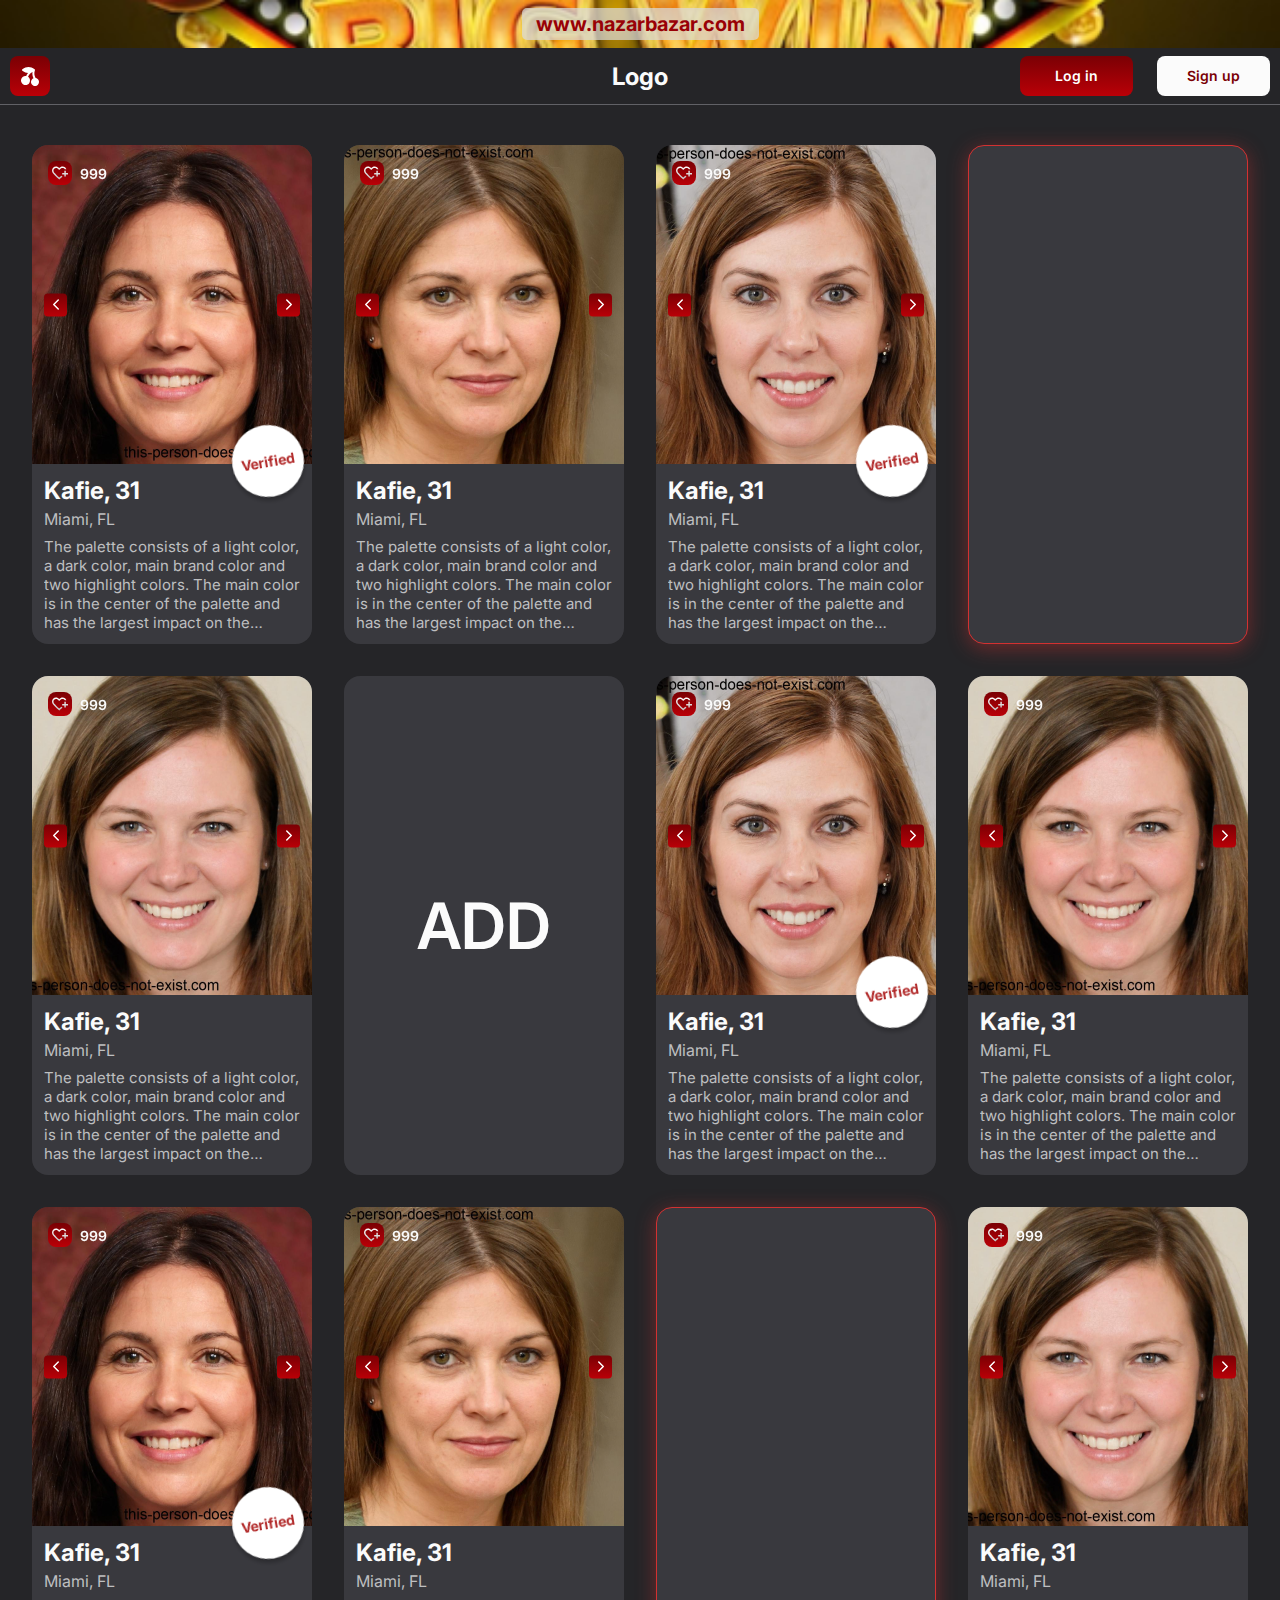
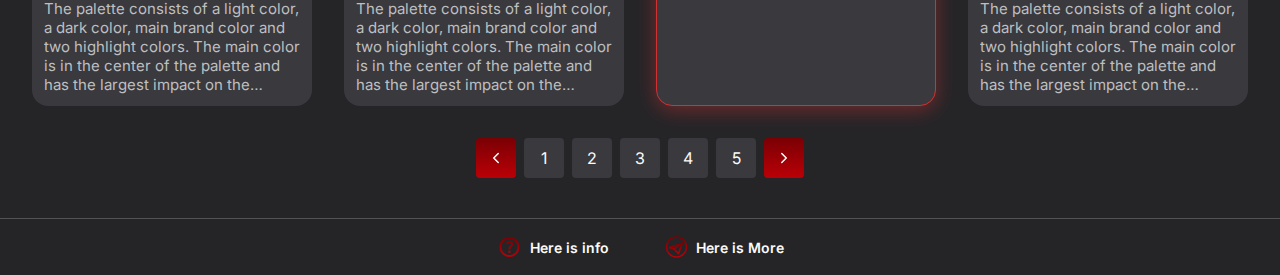
==== commit 008c69bc: "quick commit" ====
--- a/index.html
+++ b/index.html
@@ -5,7 +5,6 @@
     <meta name="viewport" content="width=device-width, initial-scale=1.0" />
     <title>Dating</title>
     <link rel="stylesheet" href="./css/main.css" />
-    <script defer src="js/main.js"></script>
   </head>
   <body>
     <header class="header" id="header">
@@ -508,5 +507,10 @@
         Close <span class="timer">5</span>
       </div>
     </div>
+    <script src="js/jquery.min.js"></script>
+    <script src="./js/slick.min.js"></script>
+    <script src="./js/fancybox.umd.js"></script>
+    <script src="./js/just-validate.production.min.js"></script>
+    <script src="./js/script.js"></script>
   </body>
 </html>
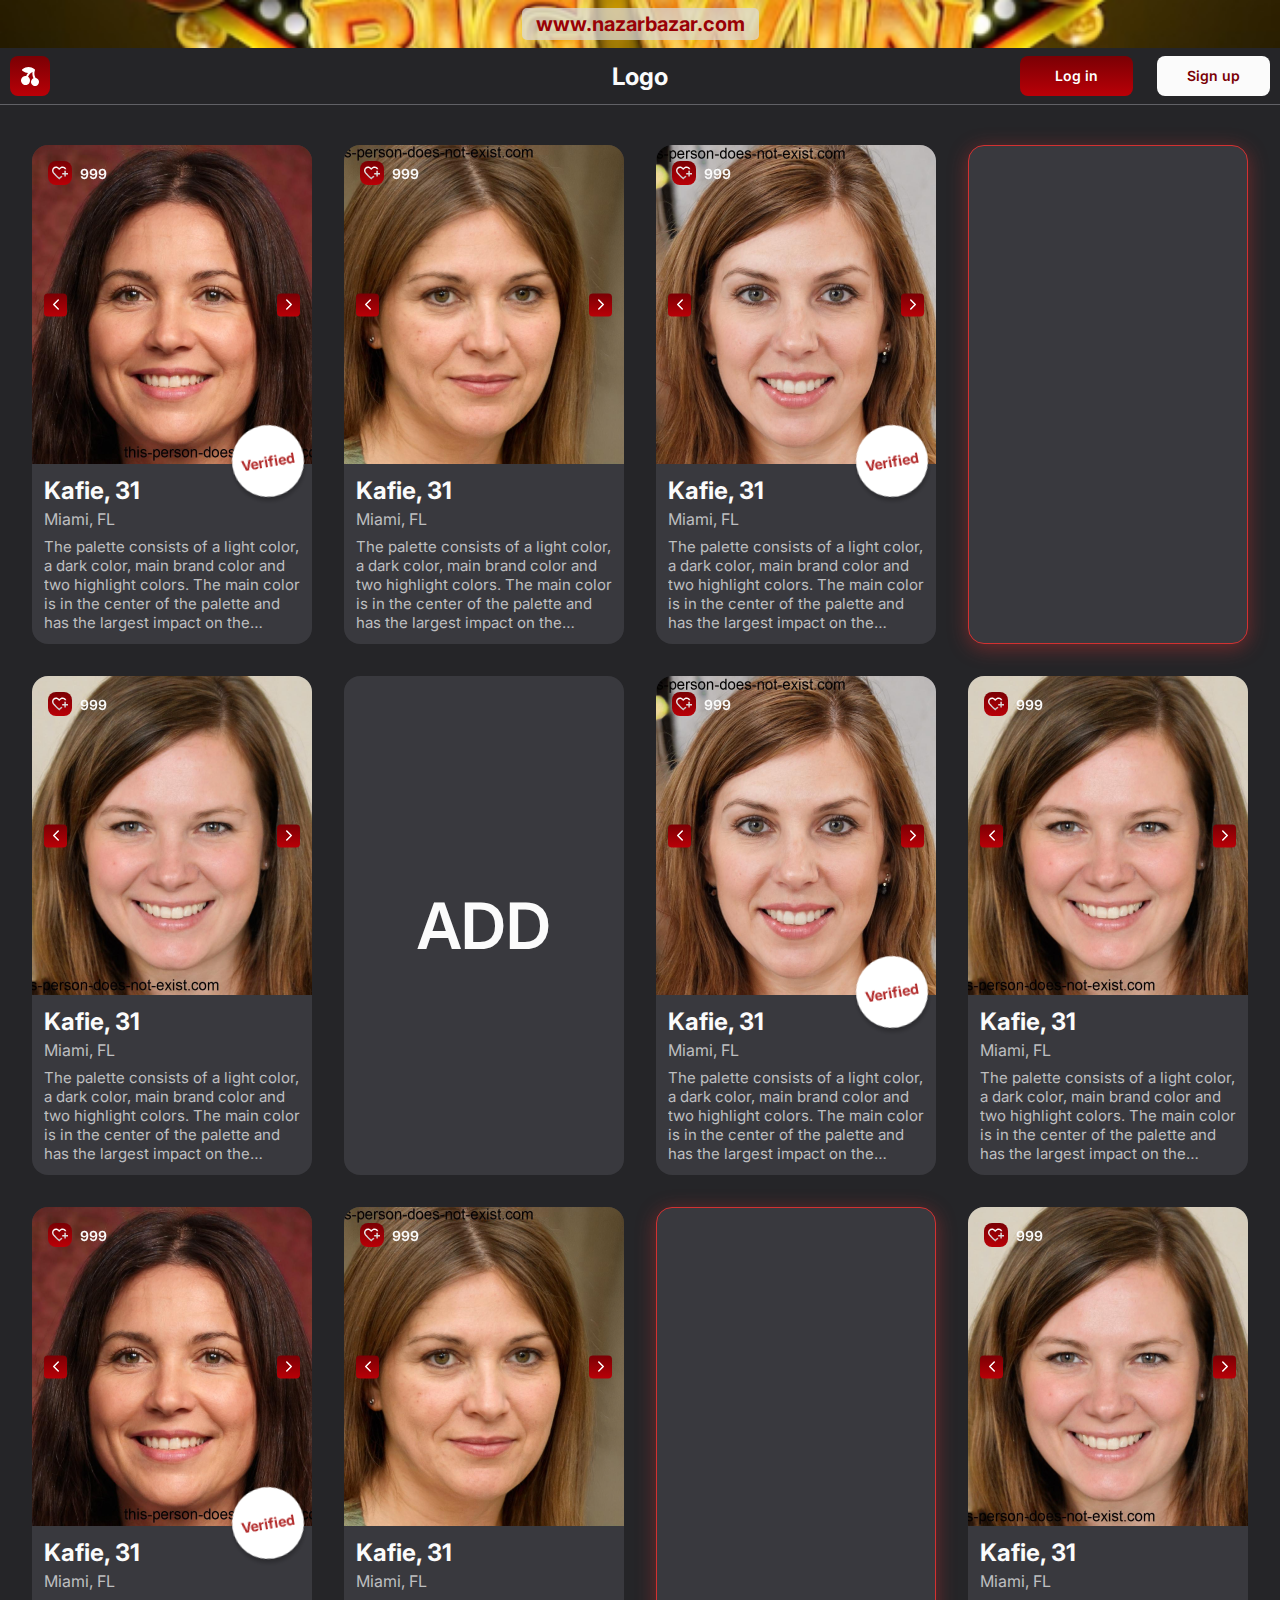
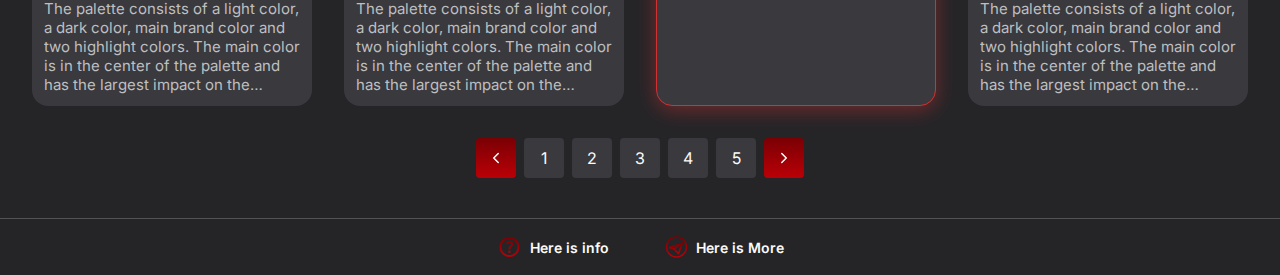
==== commit 098a9223: "quick commit" ====
--- a/index.html
+++ b/index.html
@@ -433,7 +433,7 @@
         <div class="close"><img src="./img/close.svg" alt="" /></div>
         <p class="title">Log in</p>
         <form action="/submit_signup" method="post">
-          <div class="input-group">
+          <div class="input-group error">
             <label for="email">Enter email</label>
             <input
               type="email"
@@ -442,6 +442,7 @@
               placeholder="Email"
               required
             />
+            <div class="error-text">The Email is required</div>
           </div>
           <div class="input-group">
             <label for="password">Enter password</label>
--- a/css/main.css
+++ b/css/main.css
@@ -1 +1 @@
-@charset "UTF-8";@import url("https://fonts.googleapis.com/css2?family=Inter:wght@100..900&display=swap");*,:after,:before{-webkit-box-sizing:border-box;box-sizing:border-box}html{overflow-x:hidden;scroll-behavior:smooth}html.no-scroll{overflow:hidden}body{margin:0;font-family:"Inter",sans-serif;background:#252528}ol,ul{list-style:none;margin:0;padding:0}p{padding:0;margin:0;cursor:default}a{text-decoration:none;cursor:pointer}h1,h2,h3{margin:0;font-family:inherit}img{display:block}.container{max-width:1336px;width:100%;padding:0 32px;margin:0 auto}@media screen and (max-width:1024px){.container{padding:0px 32px}}@media screen and (max-width:768px){.container{padding:0px 16px}}.btn{padding:11px 16px;border-radius:8px;background:#fbfbfb;font-size:14px;text-align:center;font-weight:600;line-height:normal;color:#7a0004;cursor:pointer}.btn:hover{color:#d33131}.btn.red{color:#fff;background:var(--Linear,linear-gradient(180deg,#7a0004 0%,#ba0007 100%))}.btn.red:hover{background:-webkit-gradient(linear,left top,left bottom,from(#b00107),to(#ea020b));background:linear-gradient(180deg,#b00107 0%,#ea020b 100%)}button{border:none}input{border:none}input.error{background:#8c4444!important}.red{background:var(--Linear,linear-gradient(180deg,#7a0004 0%,#ba0007 100%))}.red:hover{background:-webkit-gradient(linear,left top,left bottom,from(#b00107),to(#ea020b));background:linear-gradient(180deg,#b00107 0%,#ea020b 100%)}.flex{display:-webkit-box;display:-ms-flexbox;display:flex;-webkit-box-pack:center;-ms-flex-pack:center;justify-content:center;-webkit-box-align:center;-ms-flex-align:center;align-items:center}.slider{position:relative}.slick-list{overflow:hidden}.slick-track{display:-webkit-box;display:-ms-flexbox;display:flex}.slick-dots{display:-webkit-box;display:-ms-flexbox;display:flex;gap:16px;-webkit-box-pack:center;-ms-flex-pack:center;justify-content:center}.slick-dots button{background-color:transparent;width:64px;height:56px;border-radius:16px;border:1px solid #1973d3;color:#1973d3;font-size:20px;font-weight:500;text-transform:uppercase;cursor:pointer}@media screen and (max-width:1024px){.slick-dots button{width:56px;height:48px}}.slick-dots li.slick-active button{background-color:#1973d3;color:#fff}#header{position:sticky;top:0;width:100%;border-bottom:1px solid #616166;background:#252528;z-index:9999;-webkit-transition:all 0.2s linear;transition:all 0.2s linear}#header.hidden{-webkit-transform:translateY(-100%);transform:translateY(-100%)}#header .advertising-banner{height:48px;display:-webkit-box;display:-ms-flexbox;display:flex;-webkit-box-align:center;-ms-flex-align:center;align-items:center;-webkit-box-pack:center;-ms-flex-pack:center;justify-content:center;position:relative}#header .advertising-banner img{width:100%;height:100%;-o-object-fit:cover;object-fit:cover;position:absolute;z-index:-1}#header .advertising-banner p{text-align:center;font-family:Inter;font-size:20px;font-style:normal;font-weight:700;padding:4px 14px;border-radius:5px;background:rgba(217,217,217,0.721);width:-webkit-fit-content;width:-moz-fit-content;width:fit-content;color:#990106}#header .header-body{padding:8px 10px;display:-webkit-box;display:-ms-flexbox;display:flex;-webkit-box-pack:justify;-ms-flex-pack:justify;justify-content:space-between;-webkit-box-align:center;-ms-flex-align:center;align-items:center;position:relative;max-width:1347px;margin:0 auto}@media screen and (max-width:768px){#header .header-body{padding:8px 16px}}#header .left .btn{width:40px;height:40px;display:-webkit-box;display:-ms-flexbox;display:flex;-webkit-box-align:center;-ms-flex-align:center;align-items:center;-webkit-box-pack:center;-ms-flex-pack:center;justify-content:center}#header .btn{height:40px}#header .logo{position:absolute;left:50%;top:50%;-webkit-transform:translate(-50%,-50%);transform:translate(-50%,-50%);color:var(--white,#fbfbfb);text-align:right;font-family:Inter;font-size:24px;font-style:normal;font-weight:700;line-height:normal;-webkit-transition:all 0.3s linear;transition:all 0.3s linear}#header .right{display:-webkit-box;display:-ms-flexbox;display:flex;gap:24px}#header .right .btn{min-width:113px}@media screen and (max-width:768px){#header .right{display:none}}#header .burger-menu{width:40px;height:40px;border-radius:8px}#header .header-burger{display:none;width:40px;height:40px;-webkit-box-align:center;-ms-flex-align:center;align-items:center;-webkit-box-pack:center;-ms-flex-pack:center;justify-content:center;border-radius:8px;background:var(--Linear,linear-gradient(180deg,#7a0004 0%,#ba0007 100%))}#header .header-burger:hover{background:-webkit-gradient(linear,left top,left bottom,from(#b00107),to(#ea020b));background:linear-gradient(180deg,#b00107 0%,#ea020b 100%)}@media screen and (max-width:768px){#header .header-burger{display:-webkit-box;display:-ms-flexbox;display:flex}}.header-menu{position:fixed;height:100%;width:100%;max-width:432px;top:0;right:-100%;border-left:1px solid #616166;background:#252528;padding:24px 32px;-webkit-transition:all 0.3s ease;transition:all 0.3s ease}.header-menu.open{right:0}@media screen and (max-width:1024px){.header-menu{padding:24px;max-width:350px}}@media screen and (max-width:768px){.header-menu{padding:24px 16px}}.header-menu .head{display:-webkit-box;display:-ms-flexbox;display:flex;-webkit-box-pack:justify;-ms-flex-pack:justify;justify-content:space-between;-webkit-box-align:center;-ms-flex-align:center;align-items:center;margin-bottom:16px}.header-menu .user-mail{color:#fbfbfb;font-size:17px;font-weight:500;line-height:normal}.header-menu .close{width:40px;height:40px;border-radius:8px;cursor:pointer}.header-menu .coins{margin-bottom:32px;display:-webkit-box;display:-ms-flexbox;display:flex;-webkit-box-align:center;-ms-flex-align:center;align-items:center;gap:8px;color:#ff8a01;text-align:center;font-family:Inter;font-size:16px;font-style:normal;font-weight:600;line-height:normal}.header-menu .coins .add-coins{width:24px;height:24px;border-radius:4px;cursor:pointer}.header-menu .search-container{position:relative;margin-bottom:12px}.header-menu .search-container .search-input{width:100%;padding:12px;border:none;border-radius:8px;background:#525252;color:#fff;font-size:16px;outline:none}.header-menu .search-container .search-button{position:absolute;right:12px;top:50%;-webkit-transform:translateY(-50%);transform:translateY(-50%);background:none;border:none;cursor:pointer;opacity:0.6}.header-menu .search-container .search-button img{width:20px;height:20px}.header-menu .form-container{display:-webkit-box;display:-ms-flexbox;display:flex;-webkit-box-orient:vertical;-webkit-box-direction:normal;-ms-flex-direction:column;flex-direction:column;padding:12px 0;gap:10px}.header-menu .form-container .form-group{display:-webkit-box;display:-ms-flexbox;display:flex;-webkit-box-pack:justify;-ms-flex-pack:justify;justify-content:space-between;-webkit-box-align:center;-ms-flex-align:center;align-items:center;gap:10px;padding-bottom:12px;border-bottom:1px solid #5d5d62}.header-menu .form-container .form-group select{width:50px}.header-menu .form-container .form-group label{color:#fbfbfb;text-align:center;font-size:16px;font-weight:600;line-height:normal}.header-menu .form-container select{-webkit-appearance:none;-moz-appearance:none;appearance:none;background-color:transparent;color:#fbfbfb;border:none;font-size:16px;font-weight:400;line-height:normal;background-image:url("../../img/select.svg");background-repeat:no-repeat;background-position:right 0.7rem top 50%;background-size:0.95rem auto}.header-menu .form-container .zip-distance-group{display:-webkit-box;display:-ms-flexbox;display:flex;-webkit-box-align:center;-ms-flex-align:center;align-items:center;-webkit-box-pack:justify;-ms-flex-pack:justify;justify-content:space-between;gap:10px}.header-menu .form-container .zip-distance-group input{padding:12px;border:none;border-radius:8px;background:#525252;color:#fff;font-size:16px;outline:none}.header-menu .form-container .zip-distance-group .zip-input{-webkit-box-flex:1;-ms-flex-positive:1;flex-grow:1;max-width:50%}.header-menu .form-container .zip-distance-group select{width:90px}.header-menu .pages{padding-top:24px;border-top:1px solid #5d5d62}.header-menu .pages .pages-list{display:-webkit-box;display:-ms-flexbox;display:flex;-ms-flex-wrap:wrap;flex-wrap:wrap;gap:16px}.header-menu .pages .pages-item{width:calc((100% - 16px) / 2);padding:8px;display:-webkit-box;display:-ms-flexbox;display:flex;-webkit-box-orient:vertical;-webkit-box-direction:normal;-ms-flex-direction:column;flex-direction:column;-webkit-box-align:center;-ms-flex-align:center;align-items:center;-webkit-box-pack:center;-ms-flex-pack:center;justify-content:center;gap:4px;border-radius:4px}.header-menu .pages .name{color:#fbfbfb;text-align:center;font-size:14px;font-weight:400;line-height:normal}.footer{border-top:1px solid #525252}.footer .footer-container{display:-webkit-box;display:-ms-flexbox;display:flex;-webkit-box-pack:center;-ms-flex-pack:center;justify-content:center;gap:56px;padding:16px}.footer .footer-link{display:-webkit-box;display:-ms-flexbox;display:flex;-webkit-box-align:center;-ms-flex-align:center;align-items:center;gap:8px;color:var(--white,#fbfbfb);font-size:14px;font-style:normal;font-weight:600;line-height:normal}.footer .footer-link:hover{text-decoration:underline}.users{padding:40px 0}.users .users-list{display:-webkit-box;display:-ms-flexbox;display:flex;gap:32px;-ms-flex-wrap:wrap;flex-wrap:wrap}@media screen and (max-width:1024px){.users .users-list{gap:24px}}.users .users-item{width:calc((100% - 96px) / 4);background:#39393e;border-radius:16px;overflow:hidden;-webkit-transition:all 0.1s ease;transition:all 0.1s ease;position:relative}@media screen and (max-width:1024px){.users .users-item{width:calc((100% - 24px) / 2)}}@media screen and (max-width:768px){.users .users-item{width:100%;min-height:480px}}.users .users-item:hover{background:#4c4c52}.users .users-item.verified:after{content:"Verified";width:72px;height:72px;border-radius:50%;background:#fff;-webkit-box-shadow:0px 4px 4px 0px rgba(0,0,0,0.25);box-shadow:0px 4px 4px 0px rgba(0,0,0,0.25);display:-webkit-box;display:-ms-flexbox;display:flex;-webkit-box-align:center;-ms-flex-align:center;align-items:center;-webkit-box-pack:center;-ms-flex-pack:center;justify-content:center;position:absolute;z-index:1000;font-size:14px;font-weight:700;-webkit-transform:rotate(-9.647deg);transform:rotate(-9.647deg);color:#b12828;top:280px;right:8px}@media screen and (max-width:1024px){.users .users-item.verified:after{top:300px}}.users .users-item.add{display:-webkit-box;display:-ms-flexbox;display:flex;-webkit-box-align:center;-ms-flex-align:center;align-items:center;-webkit-box-pack:center;-ms-flex-pack:center;justify-content:center;font-size:64px;font-style:normal;font-weight:600;color:#fbfbfb}.users .users-item.battle{border:1px solid #d33131;-webkit-box-shadow:0px 4px 20px 0px rgba(211,49,49,0.44);box-shadow:0px 4px 20px 0px rgba(211,49,49,0.44)}.users .user-image{position:relative}.users .user-image .img-slider{height:319px}@media screen and (max-width:1024px){.users .user-image .img-slider{height:345px}}.users .user-image .img-slider .slick-list{height:100%}.users .user-image .img-slider .slick-track{height:100%}.users .user-image .img-slider .slide{height:100%}.users .user-image .img-slider .slide img{height:100%;width:100%;-o-object-fit:cover;object-fit:cover}.users .user-image .slider-navigation{position:absolute;top:50%;-webkit-transform:translateY(-50%);transform:translateY(-50%);display:-webkit-box;display:-ms-flexbox;display:flex;-webkit-box-pack:justify;-ms-flex-pack:justify;justify-content:space-between;width:100%;z-index:1000;padding:12px}.users .user-image .next,.users .user-image .prev{width:23px;height:23px;border-radius:4px;display:-webkit-box;display:-ms-flexbox;display:flex;-webkit-box-align:center;-ms-flex-align:center;align-items:center;-webkit-box-pack:center;-ms-flex-pack:center;justify-content:center;-webkit-transition:all 0.1s ease;transition:all 0.1s ease;background:var(--Linear,linear-gradient(180deg,#7a0004 0%,#ba0007 100%))}.users .user-image .next:hover,.users .user-image .prev:hover{background:-webkit-gradient(linear,left top,left bottom,from(#b00107),to(#ea020b));background:linear-gradient(180deg,#b00107 0%,#ea020b 100%)}.users .user-image .likes{position:absolute;top:16px;left:16px;display:-webkit-box;display:-ms-flexbox;display:flex;-webkit-box-align:center;-ms-flex-align:center;align-items:center;gap:8px;z-index:1000}.users .user-image .likes .btn{padding:0;width:24px;height:24px;display:-webkit-box;display:-ms-flexbox;display:flex;-webkit-box-align:center;-ms-flex-align:center;align-items:center;-webkit-box-pack:center;-ms-flex-pack:center;justify-content:center}.users .user-image .likes .likes-count{color:#fbfbfb;font-size:14px;font-weight:600;line-height:normal}.users .card{padding:12px}.users .title{color:var(--white,#fbfbfb);font-family:Inter;font-size:24px;font-style:normal;font-weight:700;line-height:normal;margin-bottom:4px}.users .place{color:var(--light-gray,#bebfc0);font-family:Inter;font-size:16px;font-style:normal;font-weight:400;line-height:normal;margin-bottom:8px}.users .about{overflow:hidden;color:var(--light-gray,#bebfc0);text-overflow:ellipsis;font-family:Inter;font-size:15px;font-style:normal;font-weight:400;line-height:normal;display:-webkit-box;-webkit-line-clamp:5;-webkit-box-orient:vertical;overflow:hidden;text-overflow:ellipsis}.pagination{display:-webkit-box;display:-ms-flexbox;display:flex;-webkit-box-pack:center;-ms-flex-pack:center;justify-content:center;margin-top:32px;gap:8px}.pagination .pagination-list{display:-webkit-box;display:-ms-flexbox;display:flex;gap:8px}.pagination .pagination-list a{display:-webkit-box;display:-ms-flexbox;display:flex;-webkit-box-align:center;-ms-flex-align:center;align-items:center;-webkit-box-pack:center;-ms-flex-pack:center;justify-content:center;width:40px;height:40px;border-radius:4px;background:#39393e;color:var(--white,#fbfbfb);font-size:16px;font-weight:400;line-height:normal;-webkit-transition:all 0.1s ease;transition:all 0.1s ease}.pagination .pagination-list a:hover{background:#4c4c52}.pagination .next,.pagination .prev{width:40px;height:40px;border-radius:4px;cursor:pointer;background:var(--Linear,linear-gradient(180deg,#7a0004 0%,#ba0007 100%));display:-webkit-box;display:-ms-flexbox;display:flex;-webkit-box-align:center;-ms-flex-align:center;align-items:center;-webkit-box-pack:center;-ms-flex-pack:center;justify-content:center}.pagination .next:hover,.pagination .prev:hover{background:-webkit-gradient(linear,left top,left bottom,from(#b00107),to(#ea020b));background:linear-gradient(180deg,#b00107 0%,#ea020b 100%)}.popUp-wrapper{background:rgba(57,57,62,0.08);-webkit-backdrop-filter:blur(40px);backdrop-filter:blur(40px);position:fixed;top:0;left:0;width:100%;height:100%;z-index:1000;display:-webkit-box;display:-ms-flexbox;display:flex;-webkit-box-align:center;-ms-flex-align:center;align-items:center;-webkit-box-pack:center;-ms-flex-pack:center;justify-content:center;display:none}.popUp-wrapper.active{display:-webkit-box;display:-ms-flexbox;display:flex}@media screen and (max-width:768px){.popUp-wrapper{-webkit-box-pack:end;-ms-flex-pack:end;justify-content:flex-end}}.popUp-wrapper .card{border-radius:16px;background:#252528;padding:16px 16px 48px;width:100%;position:relative;max-width:424px;display:none}@media screen and (max-width:768px){.popUp-wrapper .card{height:100%;z-index:100000;border-radius:0;max-width:350px}}.popUp-wrapper .card.active{display:block}.popUp-wrapper .card .close{width:40px;height:40px;border-radius:8px;background:var(--Linear,linear-gradient(180deg,#7a0004 0%,#ba0007 100%));display:-webkit-box;display:-ms-flexbox;display:flex;-webkit-box-align:center;-ms-flex-align:center;align-items:center;-webkit-box-pack:center;-ms-flex-pack:center;justify-content:center;position:absolute;right:16px;top:16px;cursor:pointer}.popUp-wrapper .card .close:hover{background:-webkit-gradient(linear,left top,left bottom,from(#b00107),to(#ea020b));background:linear-gradient(180deg,#b00107 0%,#ea020b 100%)}.popUp-wrapper .card form{display:-webkit-box;display:-ms-flexbox;display:flex;-webkit-box-orient:vertical;-webkit-box-direction:normal;-ms-flex-direction:column;flex-direction:column}.popUp-wrapper .card .title{color:#fbfbfb;text-align:center;font-family:Inter;font-size:18px;font-style:normal;font-weight:600;line-height:normal;height:40px;display:-webkit-box;display:-ms-flexbox;display:flex;-webkit-box-align:center;-ms-flex-align:center;align-items:center;-webkit-box-pack:center;-ms-flex-pack:center;justify-content:center;margin-bottom:12px}.popUp-wrapper .resetPassword-card{border-radius:8px!important}@media screen and (max-width:768px){.popUp-wrapper .resetPassword-card{height:auto;position:absolute;left:50%;top:50%;-webkit-transform:translate(-50%,-50%);transform:translate(-50%,-50%)}}.popUp-wrapper .resetPassword-card .submit{background-color:#d32f2f;color:white;padding:10px;border:none;border-radius:5px;width:100%;cursor:pointer}.popUp-wrapper .input-group{margin-bottom:16px;position:relative;display:-webkit-box;display:-ms-flexbox;display:flex;-webkit-box-orient:vertical;-webkit-box-direction:normal;-ms-flex-direction:column;flex-direction:column;gap:8px}.popUp-wrapper .input-group label{display:block;color:#fbfbfb;font-family:Inter;font-size:14px;font-weight:400;line-height:normal}.popUp-wrapper .input-group .error-text{color:#ff5959;font-family:Inter;font-size:13px;font-style:normal;font-weight:400;line-height:normal}.popUp-wrapper .input-group input{width:100%;padding:12px;border-radius:8px;background:#525252;color:#fff;font-weight:400;font-size:16px}.popUp-wrapper .input-group input::-webkit-input-placeholder{color:var(--light-gray,#bebfc0);font-family:Inter;font-size:15px;font-style:normal;font-weight:400;line-height:normal}.popUp-wrapper .input-group input::-moz-placeholder{color:var(--light-gray,#bebfc0);font-family:Inter;font-size:15px;font-style:normal;font-weight:400;line-height:normal}.popUp-wrapper .input-group input:-ms-input-placeholder{color:var(--light-gray,#bebfc0);font-family:Inter;font-size:15px;font-style:normal;font-weight:400;line-height:normal}.popUp-wrapper .input-group input::-ms-input-placeholder{color:var(--light-gray,#bebfc0);font-family:Inter;font-size:15px;font-style:normal;font-weight:400;line-height:normal}.popUp-wrapper .input-group input::placeholder{color:var(--light-gray,#bebfc0);font-family:Inter;font-size:15px;font-style:normal;font-weight:400;line-height:normal}.popUp-wrapper .input-group .reset-pass{text-align:right;cursor:pointer}.popUp-wrapper .input-group .reset-pass:hover{text-decoration:underline}.popUp-wrapper .input-group .show-password{position:absolute;right:12px;top:36px;cursor:pointer;opacity:0.8}.popUp-wrapper .input-group .show-password:hover{opacity:1}.popUp-wrapper .input-group .show-password.open:before{content:"";width:100%;height:1px;background-color:#fff;position:absolute;top:50%;left:0;border-radius:2px;-webkit-transform:translatey(-50%) rotate(45deg);transform:translatey(-50%) rotate(45deg)}.popUp-wrapper .passRule,.popUp-wrapper .reset-pass,.popUp-wrapper .switch-to-signup{color:var(--white,#fbfbfb);font-family:Inter;font-size:13px;font-style:normal;font-weight:400;line-height:120%}.popUp-wrapper .switch-to-signup{font-size:14px;text-align:center;margin-top:16px}.popUp-wrapper .switch-to-signup span{color:#fb2e35;cursor:pointer}.popUp-wrapper .switch-to-signup span:hover{text-decoration:underline}.popUp-wrapper .submit{width:100%;border:none;border-radius:8px;color:white;font-size:16px;cursor:pointer}.popUp-wrapper .submit:disabled{opacity:0.4;pointer-events:none}.popUp-wrapper .recaptcha-placeholder{display:-webkit-box;display:-ms-flexbox;display:flex;-webkit-box-pack:center;-ms-flex-pack:center;justify-content:center;margin-top:16px}@media screen and (max-width:1024px){.popUp-wrapper .recaptcha-placeholder{position:absolute;bottom:48px;right:16px}}.verification-wrapper{background:rgba(57,57,62,0.08);-webkit-backdrop-filter:blur(40px);backdrop-filter:blur(40px);position:fixed;top:0;left:0;width:100%;height:100%;z-index:1000;display:-webkit-box;display:-ms-flexbox;display:flex;-webkit-box-align:center;-ms-flex-align:center;align-items:center;-webkit-box-pack:center;-ms-flex-pack:center;justify-content:center;padding:16px;display:none}.verification-wrapper.active{display:-webkit-box;display:-ms-flexbox;display:flex}.verification-wrapper .verification-container{border-radius:16px;background:#252528;color:#fff;padding:24px 16px;text-align:center;width:100%;max-width:424px}.verification-wrapper .verification-container .title{color:#fbfbfb;text-align:center;font-size:16px;font-weight:500;max-width:300px;margin:0 auto}.verification-wrapper .verification-container .email{color:#56b1f3;text-align:center;font-size:14px;margin-top:8px}.verification-wrapper .verification-container .code-inputs{display:-webkit-box;display:-ms-flexbox;display:flex;-webkit-box-pack:center;-ms-flex-pack:center;justify-content:center;gap:13px;margin:20px 0}.verification-wrapper .verification-container .code-inputs input{width:40px;height:50px;font-size:18px;text-align:center;border-radius:4px;color:#fff;background:#39393e}.verification-wrapper .verification-container .again{color:#9ea1a4;text-align:center;font-size:14px;cursor:pointer}.verification-wrapper .verification-container .again:hover{text-decoration:underline}.verification-wrapper .verification-container #countdown{color:#fbfbfb;font-size:14px}.advertising-wrapper{background:rgba(57,57,62,0.08);-webkit-backdrop-filter:blur(40px);backdrop-filter:blur(40px);position:fixed;top:0;left:0;width:100%;height:100%;z-index:1000;display:-webkit-box;display:-ms-flexbox;display:flex;gap:19px;-webkit-box-orient:vertical;-webkit-box-direction:normal;-ms-flex-direction:column;flex-direction:column;-webkit-box-align:center;-ms-flex-align:center;align-items:center;-webkit-box-pack:center;-ms-flex-pack:center;justify-content:center;display:none;padding:16px}.advertising-wrapper.show{display:-webkit-box!important;display:-ms-flexbox!important;display:flex!important}.advertising-wrapper .advertising-popup{border-radius:8px;overflow:hidden;width:100%;max-width:610px;height:343px}.advertising-wrapper .advertising-popup img{width:100%;height:100%;-o-object-fit:cover;object-fit:cover}.advertising-wrapper .advertising-close-timer{width:100%;max-width:209px;color:#fbfbfb;gap:8px;height:40px}.advertising-wrapper .advertising-close-timer.disabled{background:-webkit-gradient(linear,left top,left bottom,from(#554142),to(#8b7778));background:linear-gradient(180deg,#554142 0%,#8b7778 100%);pointer-events:none}.advertising-wrapper .advertising-close-timer.enabled .timer{display:none}.advertising-wrapper .advertising-close-timer .timer{display:-webkit-box;display:-ms-flexbox;display:flex;width:24px;height:24px;-webkit-box-pack:center;-ms-flex-pack:center;justify-content:center;-webkit-box-align:center;-ms-flex-align:center;align-items:center;border:1px solid #fff;border-radius:50%;font-size:14px;font-style:normal;font-weight:400}+@charset "UTF-8";@import url("https://fonts.googleapis.com/css2?family=Inter:wght@100..900&display=swap");*,:after,:before{-webkit-box-sizing:border-box;box-sizing:border-box}html{overflow-x:hidden;scroll-behavior:smooth}html.no-scroll{overflow:hidden}body{margin:0;font-family:"Inter",sans-serif;background:#252528}ol,ul{list-style:none;margin:0;padding:0}p{padding:0;margin:0;cursor:default}a{text-decoration:none;cursor:pointer}h1,h2,h3{margin:0;font-family:inherit}img{display:block}.container{max-width:1336px;width:100%;padding:0 32px;margin:0 auto}@media screen and (max-width:1024px){.container{padding:0px 32px}}@media screen and (max-width:768px){.container{padding:0px 16px}}.btn{padding:11px 16px;border-radius:8px;background:#fbfbfb;font-size:14px;text-align:center;font-weight:600;line-height:normal;color:#7a0004;cursor:pointer}.btn:hover{color:#d33131}.btn.red{color:#fff;background:var(--Linear,linear-gradient(180deg,#7a0004 0%,#ba0007 100%))}.btn.red:hover{background:-webkit-gradient(linear,left top,left bottom,from(#b00107),to(#ea020b));background:linear-gradient(180deg,#b00107 0%,#ea020b 100%)}button{border:none}input{border:none}.red{background:var(--Linear,linear-gradient(180deg,#7a0004 0%,#ba0007 100%))}.red:hover{background:-webkit-gradient(linear,left top,left bottom,from(#b00107),to(#ea020b));background:linear-gradient(180deg,#b00107 0%,#ea020b 100%)}.flex{display:-webkit-box;display:-ms-flexbox;display:flex;-webkit-box-pack:center;-ms-flex-pack:center;justify-content:center;-webkit-box-align:center;-ms-flex-align:center;align-items:center}.slider{position:relative}.slick-list{overflow:hidden}.slick-track{display:-webkit-box;display:-ms-flexbox;display:flex}.slick-dots{display:-webkit-box;display:-ms-flexbox;display:flex;gap:16px;-webkit-box-pack:center;-ms-flex-pack:center;justify-content:center}.slick-dots button{background-color:transparent;width:64px;height:56px;border-radius:16px;border:1px solid #1973d3;color:#1973d3;font-size:20px;font-weight:500;text-transform:uppercase;cursor:pointer}@media screen and (max-width:1024px){.slick-dots button{width:56px;height:48px}}.slick-dots li.slick-active button{background-color:#1973d3;color:#fff}#header{position:sticky;top:0;width:100%;border-bottom:1px solid #616166;background:#252528;z-index:9999;-webkit-transition:all 0.2s linear;transition:all 0.2s linear}#header.hidden{-webkit-transform:translateY(-100%);transform:translateY(-100%)}#header .advertising-banner{height:48px;display:-webkit-box;display:-ms-flexbox;display:flex;-webkit-box-align:center;-ms-flex-align:center;align-items:center;-webkit-box-pack:center;-ms-flex-pack:center;justify-content:center;position:relative}#header .advertising-banner img{width:100%;height:100%;-o-object-fit:cover;object-fit:cover;position:absolute;z-index:-1}#header .advertising-banner p{text-align:center;font-family:Inter;font-size:20px;font-style:normal;font-weight:700;padding:4px 14px;border-radius:5px;background:rgba(217,217,217,0.721);width:-webkit-fit-content;width:-moz-fit-content;width:fit-content;color:#990106}#header .header-body{padding:8px 10px;display:-webkit-box;display:-ms-flexbox;display:flex;-webkit-box-pack:justify;-ms-flex-pack:justify;justify-content:space-between;-webkit-box-align:center;-ms-flex-align:center;align-items:center;position:relative;max-width:1347px;margin:0 auto}@media screen and (max-width:768px){#header .header-body{padding:8px 16px}}#header .left .btn{width:40px;height:40px;display:-webkit-box;display:-ms-flexbox;display:flex;-webkit-box-align:center;-ms-flex-align:center;align-items:center;-webkit-box-pack:center;-ms-flex-pack:center;justify-content:center}#header .btn{height:40px}#header .logo{position:absolute;left:50%;top:50%;-webkit-transform:translate(-50%,-50%);transform:translate(-50%,-50%);color:var(--white,#fbfbfb);text-align:right;font-family:Inter;font-size:24px;font-style:normal;font-weight:700;line-height:normal;-webkit-transition:all 0.3s linear;transition:all 0.3s linear}#header .right{display:-webkit-box;display:-ms-flexbox;display:flex;gap:24px}#header .right .btn{min-width:113px}@media screen and (max-width:768px){#header .right{display:none}}#header .burger-menu{width:40px;height:40px;border-radius:8px}#header .header-burger{display:none;width:40px;height:40px;-webkit-box-align:center;-ms-flex-align:center;align-items:center;-webkit-box-pack:center;-ms-flex-pack:center;justify-content:center;border-radius:8px;background:var(--Linear,linear-gradient(180deg,#7a0004 0%,#ba0007 100%))}#header .header-burger:hover{background:-webkit-gradient(linear,left top,left bottom,from(#b00107),to(#ea020b));background:linear-gradient(180deg,#b00107 0%,#ea020b 100%)}@media screen and (max-width:768px){#header .header-burger{display:-webkit-box;display:-ms-flexbox;display:flex}}.header-menu{position:fixed;height:100%;width:100%;max-width:432px;top:0;right:-100%;border-left:1px solid #616166;background:#252528;padding:24px 32px;-webkit-transition:all 0.3s ease;transition:all 0.3s ease}.header-menu.open{right:0}@media screen and (max-width:1024px){.header-menu{padding:24px;max-width:350px}}@media screen and (max-width:768px){.header-menu{padding:24px 16px}}.header-menu .head{display:-webkit-box;display:-ms-flexbox;display:flex;-webkit-box-pack:justify;-ms-flex-pack:justify;justify-content:space-between;-webkit-box-align:center;-ms-flex-align:center;align-items:center;margin-bottom:16px}.header-menu .user-mail{color:#fbfbfb;font-size:17px;font-weight:500;line-height:normal}.header-menu .close{width:40px;height:40px;border-radius:8px;cursor:pointer}.header-menu .coins{margin-bottom:32px;display:-webkit-box;display:-ms-flexbox;display:flex;-webkit-box-align:center;-ms-flex-align:center;align-items:center;gap:8px;color:#ff8a01;text-align:center;font-family:Inter;font-size:16px;font-style:normal;font-weight:600;line-height:normal}.header-menu .coins .add-coins{width:24px;height:24px;border-radius:4px;cursor:pointer}.header-menu .search-container{position:relative;margin-bottom:12px}.header-menu .search-container .search-input{width:100%;padding:12px;border:none;border-radius:8px;background:#525252;color:#fff;font-size:16px;outline:none}.header-menu .search-container .search-button{position:absolute;right:12px;top:50%;-webkit-transform:translateY(-50%);transform:translateY(-50%);background:none;border:none;cursor:pointer;opacity:0.6}.header-menu .search-container .search-button img{width:20px;height:20px}.header-menu .form-container{display:-webkit-box;display:-ms-flexbox;display:flex;-webkit-box-orient:vertical;-webkit-box-direction:normal;-ms-flex-direction:column;flex-direction:column;padding:12px 0;gap:10px}.header-menu .form-container .form-group{display:-webkit-box;display:-ms-flexbox;display:flex;-webkit-box-pack:justify;-ms-flex-pack:justify;justify-content:space-between;-webkit-box-align:center;-ms-flex-align:center;align-items:center;gap:10px;padding-bottom:12px;border-bottom:1px solid #5d5d62}.header-menu .form-container .form-group select{width:50px}.header-menu .form-container .form-group label{color:#fbfbfb;text-align:center;font-size:16px;font-weight:600;line-height:normal}.header-menu .form-container select{-webkit-appearance:none;-moz-appearance:none;appearance:none;background-color:transparent;color:#fbfbfb;border:none;font-size:16px;font-weight:400;line-height:normal;background-image:url("../../img/select.svg");background-repeat:no-repeat;background-position:right 0.7rem top 50%;background-size:0.95rem auto}.header-menu .form-container .zip-distance-group{display:-webkit-box;display:-ms-flexbox;display:flex;-webkit-box-align:center;-ms-flex-align:center;align-items:center;-webkit-box-pack:justify;-ms-flex-pack:justify;justify-content:space-between;gap:10px}.header-menu .form-container .zip-distance-group input{padding:12px;border:none;border-radius:8px;background:#525252;color:#fff;font-size:16px;outline:none}.header-menu .form-container .zip-distance-group .zip-input{-webkit-box-flex:1;-ms-flex-positive:1;flex-grow:1;max-width:50%}.header-menu .form-container .zip-distance-group select{width:90px}.header-menu .pages{padding-top:24px;border-top:1px solid #5d5d62}.header-menu .pages .pages-list{display:-webkit-box;display:-ms-flexbox;display:flex;-ms-flex-wrap:wrap;flex-wrap:wrap;gap:16px}.header-menu .pages .pages-item{width:calc((100% - 16px) / 2);padding:8px;display:-webkit-box;display:-ms-flexbox;display:flex;-webkit-box-orient:vertical;-webkit-box-direction:normal;-ms-flex-direction:column;flex-direction:column;-webkit-box-align:center;-ms-flex-align:center;align-items:center;-webkit-box-pack:center;-ms-flex-pack:center;justify-content:center;gap:4px;border-radius:4px}.header-menu .pages .name{color:#fbfbfb;text-align:center;font-size:14px;font-weight:400;line-height:normal}.footer{border-top:1px solid #525252}.footer .footer-container{display:-webkit-box;display:-ms-flexbox;display:flex;-webkit-box-pack:center;-ms-flex-pack:center;justify-content:center;gap:56px;padding:16px}.footer .footer-link{display:-webkit-box;display:-ms-flexbox;display:flex;-webkit-box-align:center;-ms-flex-align:center;align-items:center;gap:8px;color:var(--white,#fbfbfb);font-size:14px;font-style:normal;font-weight:600;line-height:normal}.footer .footer-link:hover{text-decoration:underline}.users{padding:40px 0}.users .users-list{display:-webkit-box;display:-ms-flexbox;display:flex;gap:32px;-ms-flex-wrap:wrap;flex-wrap:wrap}@media screen and (max-width:1024px){.users .users-list{gap:24px}}.users .users-item{width:calc((100% - 96px) / 4);background:#39393e;border-radius:16px;overflow:hidden;-webkit-transition:all 0.1s ease;transition:all 0.1s ease;position:relative}@media screen and (max-width:1024px){.users .users-item{width:calc((100% - 24px) / 2)}}@media screen and (max-width:768px){.users .users-item{width:100%;min-height:480px}}.users .users-item:hover{background:#4c4c52}.users .users-item.verified:after{content:"Verified";width:72px;height:72px;border-radius:50%;background:#fff;-webkit-box-shadow:0px 4px 4px 0px rgba(0,0,0,0.25);box-shadow:0px 4px 4px 0px rgba(0,0,0,0.25);display:-webkit-box;display:-ms-flexbox;display:flex;-webkit-box-align:center;-ms-flex-align:center;align-items:center;-webkit-box-pack:center;-ms-flex-pack:center;justify-content:center;position:absolute;z-index:1000;font-size:14px;font-weight:700;-webkit-transform:rotate(-9.647deg);transform:rotate(-9.647deg);color:#b12828;top:280px;right:8px}@media screen and (max-width:1024px){.users .users-item.verified:after{top:300px}}.users .users-item.add{display:-webkit-box;display:-ms-flexbox;display:flex;-webkit-box-align:center;-ms-flex-align:center;align-items:center;-webkit-box-pack:center;-ms-flex-pack:center;justify-content:center;font-size:64px;font-style:normal;font-weight:600;color:#fbfbfb}.users .users-item.battle{border:1px solid #d33131;-webkit-box-shadow:0px 4px 20px 0px rgba(211,49,49,0.44);box-shadow:0px 4px 20px 0px rgba(211,49,49,0.44)}.users .user-image{position:relative}.users .user-image .img-slider{height:319px}@media screen and (max-width:1024px){.users .user-image .img-slider{height:345px}}.users .user-image .img-slider .slick-list{height:100%}.users .user-image .img-slider .slick-track{height:100%}.users .user-image .img-slider .slide{height:100%}.users .user-image .img-slider .slide img{height:100%;width:100%;-o-object-fit:cover;object-fit:cover}.users .user-image .slider-navigation{position:absolute;top:50%;-webkit-transform:translateY(-50%);transform:translateY(-50%);display:-webkit-box;display:-ms-flexbox;display:flex;-webkit-box-pack:justify;-ms-flex-pack:justify;justify-content:space-between;width:100%;z-index:1000;padding:12px}.users .user-image .next,.users .user-image .prev{width:23px;height:23px;border-radius:4px;display:-webkit-box;display:-ms-flexbox;display:flex;-webkit-box-align:center;-ms-flex-align:center;align-items:center;-webkit-box-pack:center;-ms-flex-pack:center;justify-content:center;-webkit-transition:all 0.1s ease;transition:all 0.1s ease;background:var(--Linear,linear-gradient(180deg,#7a0004 0%,#ba0007 100%))}.users .user-image .next:hover,.users .user-image .prev:hover{background:-webkit-gradient(linear,left top,left bottom,from(#b00107),to(#ea020b));background:linear-gradient(180deg,#b00107 0%,#ea020b 100%)}.users .user-image .likes{position:absolute;top:16px;left:16px;display:-webkit-box;display:-ms-flexbox;display:flex;-webkit-box-align:center;-ms-flex-align:center;align-items:center;gap:8px;z-index:1000}.users .user-image .likes .btn{padding:0;width:24px;height:24px;display:-webkit-box;display:-ms-flexbox;display:flex;-webkit-box-align:center;-ms-flex-align:center;align-items:center;-webkit-box-pack:center;-ms-flex-pack:center;justify-content:center}.users .user-image .likes .likes-count{color:#fbfbfb;font-size:14px;font-weight:600;line-height:normal}.users .card{padding:12px}.users .title{color:var(--white,#fbfbfb);font-family:Inter;font-size:24px;font-style:normal;font-weight:700;line-height:normal;margin-bottom:4px}.users .place{color:var(--light-gray,#bebfc0);font-family:Inter;font-size:16px;font-style:normal;font-weight:400;line-height:normal;margin-bottom:8px}.users .about{overflow:hidden;color:var(--light-gray,#bebfc0);text-overflow:ellipsis;font-family:Inter;font-size:15px;font-style:normal;font-weight:400;line-height:normal;display:-webkit-box;-webkit-line-clamp:5;-webkit-box-orient:vertical;overflow:hidden;text-overflow:ellipsis}.pagination{display:-webkit-box;display:-ms-flexbox;display:flex;-webkit-box-pack:center;-ms-flex-pack:center;justify-content:center;margin-top:32px;gap:8px}.pagination .pagination-list{display:-webkit-box;display:-ms-flexbox;display:flex;gap:8px}.pagination .pagination-list a{display:-webkit-box;display:-ms-flexbox;display:flex;-webkit-box-align:center;-ms-flex-align:center;align-items:center;-webkit-box-pack:center;-ms-flex-pack:center;justify-content:center;width:40px;height:40px;border-radius:4px;background:#39393e;color:var(--white,#fbfbfb);font-size:16px;font-weight:400;line-height:normal;-webkit-transition:all 0.1s ease;transition:all 0.1s ease}.pagination .pagination-list a:hover{background:#4c4c52}.pagination .next,.pagination .prev{width:40px;height:40px;border-radius:4px;cursor:pointer;background:var(--Linear,linear-gradient(180deg,#7a0004 0%,#ba0007 100%));display:-webkit-box;display:-ms-flexbox;display:flex;-webkit-box-align:center;-ms-flex-align:center;align-items:center;-webkit-box-pack:center;-ms-flex-pack:center;justify-content:center}.pagination .next:hover,.pagination .prev:hover{background:-webkit-gradient(linear,left top,left bottom,from(#b00107),to(#ea020b));background:linear-gradient(180deg,#b00107 0%,#ea020b 100%)}.popUp-wrapper{background:rgba(57,57,62,0.08);-webkit-backdrop-filter:blur(40px);backdrop-filter:blur(40px);position:fixed;top:0;left:0;width:100%;height:100%;z-index:1000;display:-webkit-box;display:-ms-flexbox;display:flex;-webkit-box-align:center;-ms-flex-align:center;align-items:center;-webkit-box-pack:center;-ms-flex-pack:center;justify-content:center;display:none}.popUp-wrapper.active{display:-webkit-box;display:-ms-flexbox;display:flex}@media screen and (max-width:768px){.popUp-wrapper{-webkit-box-pack:end;-ms-flex-pack:end;justify-content:flex-end}}.popUp-wrapper .card{border-radius:16px;background:#252528;padding:16px 16px 48px;width:100%;position:relative;max-width:424px;display:none}@media screen and (max-width:768px){.popUp-wrapper .card{height:100%;z-index:100000;border-radius:0;max-width:350px}}.popUp-wrapper .card.active{display:block}.popUp-wrapper .card .close{width:40px;height:40px;border-radius:8px;background:var(--Linear,linear-gradient(180deg,#7a0004 0%,#ba0007 100%));display:-webkit-box;display:-ms-flexbox;display:flex;-webkit-box-align:center;-ms-flex-align:center;align-items:center;-webkit-box-pack:center;-ms-flex-pack:center;justify-content:center;position:absolute;right:16px;top:16px;cursor:pointer}.popUp-wrapper .card .close:hover{background:-webkit-gradient(linear,left top,left bottom,from(#b00107),to(#ea020b));background:linear-gradient(180deg,#b00107 0%,#ea020b 100%)}.popUp-wrapper .card form{display:-webkit-box;display:-ms-flexbox;display:flex;-webkit-box-orient:vertical;-webkit-box-direction:normal;-ms-flex-direction:column;flex-direction:column}.popUp-wrapper .card .title{color:#fbfbfb;text-align:center;font-family:Inter;font-size:18px;font-style:normal;font-weight:600;line-height:normal;height:40px;display:-webkit-box;display:-ms-flexbox;display:flex;-webkit-box-align:center;-ms-flex-align:center;align-items:center;-webkit-box-pack:center;-ms-flex-pack:center;justify-content:center;margin-bottom:12px}.popUp-wrapper .resetPassword-card{border-radius:8px!important}@media screen and (max-width:768px){.popUp-wrapper .resetPassword-card{height:auto;position:absolute;left:50%;top:50%;-webkit-transform:translate(-50%,-50%);transform:translate(-50%,-50%)}}.popUp-wrapper .resetPassword-card .submit{background-color:#d32f2f;color:white;padding:10px;border:none;border-radius:5px;width:100%;cursor:pointer}.popUp-wrapper .input-group{margin-bottom:16px;position:relative;display:-webkit-box;display:-ms-flexbox;display:flex;-webkit-box-orient:vertical;-webkit-box-direction:normal;-ms-flex-direction:column;flex-direction:column;gap:8px}.popUp-wrapper .input-group.error input{background:#8c4444!important}.popUp-wrapper .input-group.error .error-text{display:block}.popUp-wrapper .input-group label{display:block;color:#fbfbfb;font-family:Inter;font-size:14px;font-weight:400;line-height:normal}.popUp-wrapper .input-group .error-text{color:#ff5959;font-family:Inter;font-size:13px;font-style:normal;font-weight:400;line-height:normal;display:none}.popUp-wrapper .input-group input{width:100%;padding:12px;border-radius:8px;background:#525252;color:#fff;font-weight:400;font-size:16px}.popUp-wrapper .input-group input::-webkit-input-placeholder{color:var(--light-gray,#bebfc0);font-family:Inter;font-size:15px;font-style:normal;font-weight:400;line-height:normal}.popUp-wrapper .input-group input::-moz-placeholder{color:var(--light-gray,#bebfc0);font-family:Inter;font-size:15px;font-style:normal;font-weight:400;line-height:normal}.popUp-wrapper .input-group input:-ms-input-placeholder{color:var(--light-gray,#bebfc0);font-family:Inter;font-size:15px;font-style:normal;font-weight:400;line-height:normal}.popUp-wrapper .input-group input::-ms-input-placeholder{color:var(--light-gray,#bebfc0);font-family:Inter;font-size:15px;font-style:normal;font-weight:400;line-height:normal}.popUp-wrapper .input-group input::placeholder{color:var(--light-gray,#bebfc0);font-family:Inter;font-size:15px;font-style:normal;font-weight:400;line-height:normal}.popUp-wrapper .input-group .reset-pass{text-align:right;cursor:pointer}.popUp-wrapper .input-group .reset-pass:hover{text-decoration:underline}.popUp-wrapper .input-group .show-password{position:absolute;right:12px;top:36px;cursor:pointer;opacity:0.8}.popUp-wrapper .input-group .show-password:hover{opacity:1}.popUp-wrapper .input-group .show-password.open:before{content:"";width:100%;height:1px;background-color:#fff;position:absolute;top:50%;left:0;border-radius:2px;-webkit-transform:translatey(-50%) rotate(45deg);transform:translatey(-50%) rotate(45deg)}.popUp-wrapper .passRule,.popUp-wrapper .reset-pass,.popUp-wrapper .switch-to-signup{color:var(--white,#fbfbfb);font-family:Inter;font-size:13px;font-style:normal;font-weight:400;line-height:120%}.popUp-wrapper .switch-to-signup{font-size:14px;text-align:center;margin-top:16px}.popUp-wrapper .switch-to-signup span{color:#fb2e35;cursor:pointer}.popUp-wrapper .switch-to-signup span:hover{text-decoration:underline}.popUp-wrapper .submit{width:100%;border:none;border-radius:8px;color:white;font-size:16px;cursor:pointer}.popUp-wrapper .submit:disabled{opacity:0.4;pointer-events:none}.popUp-wrapper .recaptcha-placeholder{display:-webkit-box;display:-ms-flexbox;display:flex;-webkit-box-pack:center;-ms-flex-pack:center;justify-content:center;margin-top:16px}@media screen and (max-width:1024px){.popUp-wrapper .recaptcha-placeholder{position:absolute;bottom:48px;right:16px}}.verification-wrapper{background:rgba(57,57,62,0.08);-webkit-backdrop-filter:blur(40px);backdrop-filter:blur(40px);position:fixed;top:0;left:0;width:100%;height:100%;z-index:1000;display:-webkit-box;display:-ms-flexbox;display:flex;-webkit-box-align:center;-ms-flex-align:center;align-items:center;-webkit-box-pack:center;-ms-flex-pack:center;justify-content:center;padding:16px;display:none}.verification-wrapper.active{display:-webkit-box;display:-ms-flexbox;display:flex}.verification-wrapper .verification-container{border-radius:16px;background:#252528;color:#fff;padding:24px 16px;text-align:center;width:100%;max-width:424px}.verification-wrapper .verification-container .title{color:#fbfbfb;text-align:center;font-size:16px;font-weight:500;max-width:300px;margin:0 auto}.verification-wrapper .verification-container .email{color:#56b1f3;text-align:center;font-size:14px;margin-top:8px}.verification-wrapper .verification-container .code-inputs{display:-webkit-box;display:-ms-flexbox;display:flex;-webkit-box-pack:center;-ms-flex-pack:center;justify-content:center;gap:13px;margin:20px 0}.verification-wrapper .verification-container .code-inputs input{width:40px;height:50px;font-size:18px;text-align:center;border-radius:4px;color:#fff;background:#39393e}.verification-wrapper .verification-container .again{color:#9ea1a4;text-align:center;font-size:14px;cursor:pointer}.verification-wrapper .verification-container .again:hover{text-decoration:underline}.verification-wrapper .verification-container #countdown{color:#fbfbfb;font-size:14px}.advertising-wrapper{background:rgba(57,57,62,0.08);-webkit-backdrop-filter:blur(40px);backdrop-filter:blur(40px);position:fixed;top:0;left:0;width:100%;height:100%;z-index:1000;display:-webkit-box;display:-ms-flexbox;display:flex;gap:19px;-webkit-box-orient:vertical;-webkit-box-direction:normal;-ms-flex-direction:column;flex-direction:column;-webkit-box-align:center;-ms-flex-align:center;align-items:center;-webkit-box-pack:center;-ms-flex-pack:center;justify-content:center;display:none;padding:16px}.advertising-wrapper.show{display:-webkit-box!important;display:-ms-flexbox!important;display:flex!important}.advertising-wrapper .advertising-popup{border-radius:8px;overflow:hidden;width:100%;max-width:610px;height:343px}.advertising-wrapper .advertising-popup img{width:100%;height:100%;-o-object-fit:cover;object-fit:cover}.advertising-wrapper .advertising-close-timer{width:100%;max-width:209px;color:#fbfbfb;gap:8px;height:40px}.advertising-wrapper .advertising-close-timer.disabled{background:-webkit-gradient(linear,left top,left bottom,from(#554142),to(#8b7778));background:linear-gradient(180deg,#554142 0%,#8b7778 100%);pointer-events:none}.advertising-wrapper .advertising-close-timer.enabled .timer{display:none}.advertising-wrapper .advertising-close-timer .timer{display:-webkit-box;display:-ms-flexbox;display:flex;width:24px;height:24px;-webkit-box-pack:center;-ms-flex-pack:center;justify-content:center;-webkit-box-align:center;-ms-flex-align:center;align-items:center;border:1px solid #fff;border-radius:50%;font-size:14px;font-style:normal;font-weight:400}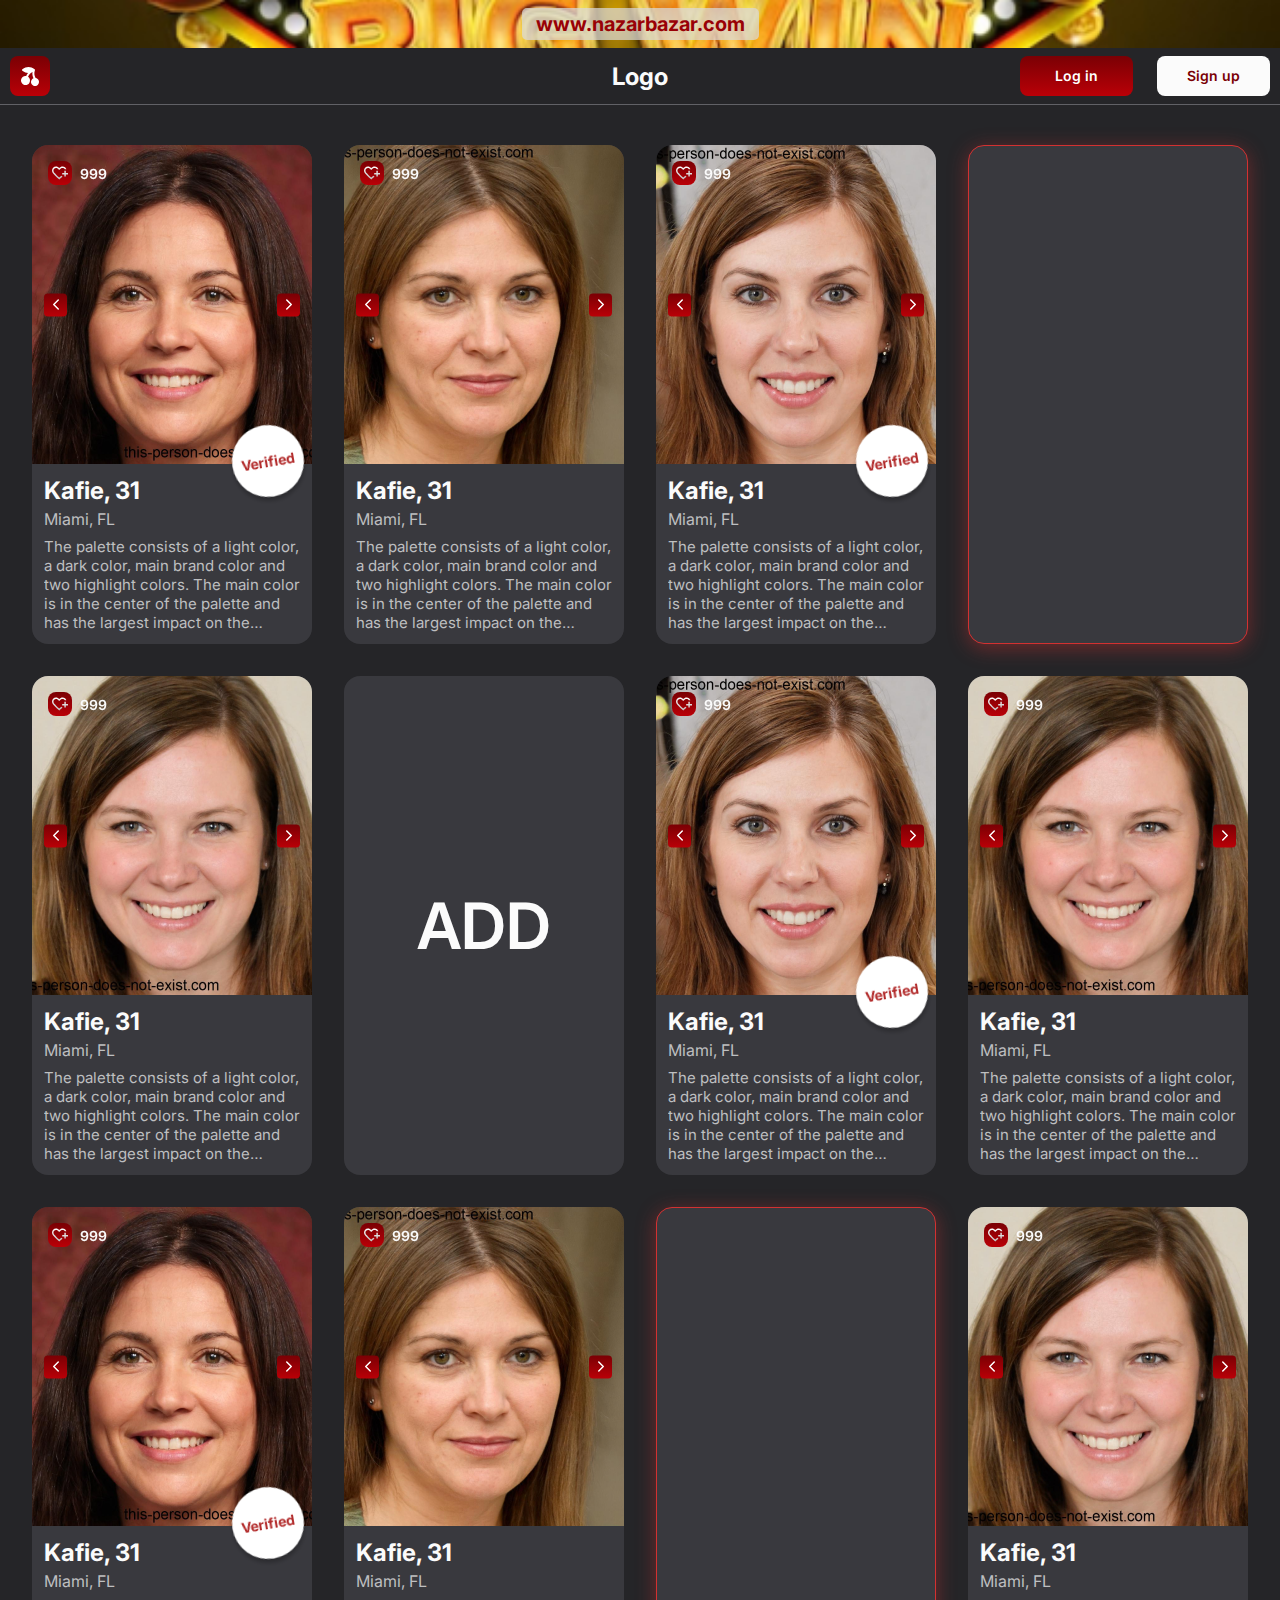
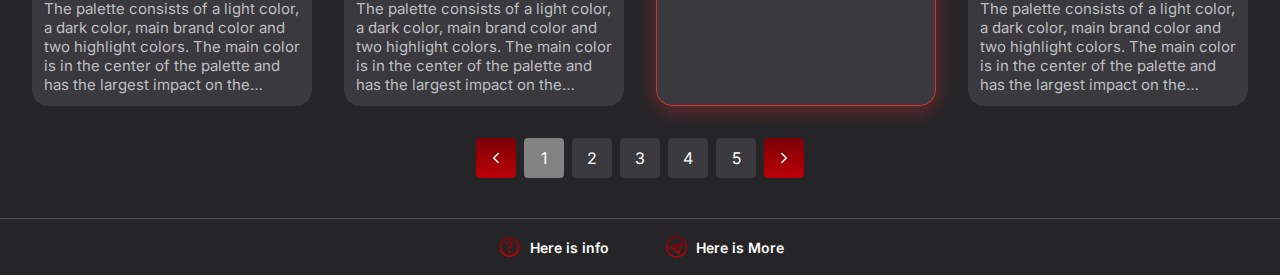
==== commit 05c5932f: "quick commit" ====
--- a/index.html
+++ b/index.html
@@ -371,7 +371,7 @@
         <div class="pagination">
           <div class="prev"><img src="./img/prev.svg" alt="" /></div>
           <ul class="pagination-list">
-            <li><a href="#">1</a></li>
+            <li><a class="current" href="#">1</a></li>
             <li><a href="#">2</a></li>
             <li><a href="#">3</a></li>
             <li><a href="#">4</a></li>
--- a/css/main.css
+++ b/css/main.css
@@ -1 +1 @@
-@charset "UTF-8";@import url("https://fonts.googleapis.com/css2?family=Inter:wght@100..900&display=swap");*,:after,:before{-webkit-box-sizing:border-box;box-sizing:border-box}html{overflow-x:hidden;scroll-behavior:smooth}html.no-scroll{overflow:hidden}body{margin:0;font-family:"Inter",sans-serif;background:#252528}ol,ul{list-style:none;margin:0;padding:0}p{padding:0;margin:0;cursor:default}a{text-decoration:none;cursor:pointer}h1,h2,h3{margin:0;font-family:inherit}img{display:block}.container{max-width:1336px;width:100%;padding:0 32px;margin:0 auto}@media screen and (max-width:1024px){.container{padding:0px 32px}}@media screen and (max-width:768px){.container{padding:0px 16px}}.btn{padding:11px 16px;border-radius:8px;background:#fbfbfb;font-size:14px;text-align:center;font-weight:600;line-height:normal;color:#7a0004;cursor:pointer}.btn:hover{color:#d33131}.btn.red{color:#fff;background:var(--Linear,linear-gradient(180deg,#7a0004 0%,#ba0007 100%))}.btn.red:hover{background:-webkit-gradient(linear,left top,left bottom,from(#b00107),to(#ea020b));background:linear-gradient(180deg,#b00107 0%,#ea020b 100%)}button{border:none}input{border:none}.red{background:var(--Linear,linear-gradient(180deg,#7a0004 0%,#ba0007 100%))}.red:hover{background:-webkit-gradient(linear,left top,left bottom,from(#b00107),to(#ea020b));background:linear-gradient(180deg,#b00107 0%,#ea020b 100%)}.flex{display:-webkit-box;display:-ms-flexbox;display:flex;-webkit-box-pack:center;-ms-flex-pack:center;justify-content:center;-webkit-box-align:center;-ms-flex-align:center;align-items:center}.slider{position:relative}.slick-list{overflow:hidden}.slick-track{display:-webkit-box;display:-ms-flexbox;display:flex}.slick-dots{display:-webkit-box;display:-ms-flexbox;display:flex;gap:16px;-webkit-box-pack:center;-ms-flex-pack:center;justify-content:center}.slick-dots button{background-color:transparent;width:64px;height:56px;border-radius:16px;border:1px solid #1973d3;color:#1973d3;font-size:20px;font-weight:500;text-transform:uppercase;cursor:pointer}@media screen and (max-width:1024px){.slick-dots button{width:56px;height:48px}}.slick-dots li.slick-active button{background-color:#1973d3;color:#fff}#header{position:sticky;top:0;width:100%;border-bottom:1px solid #616166;background:#252528;z-index:9999;-webkit-transition:all 0.2s linear;transition:all 0.2s linear}#header.hidden{-webkit-transform:translateY(-100%);transform:translateY(-100%)}#header .advertising-banner{height:48px;display:-webkit-box;display:-ms-flexbox;display:flex;-webkit-box-align:center;-ms-flex-align:center;align-items:center;-webkit-box-pack:center;-ms-flex-pack:center;justify-content:center;position:relative}#header .advertising-banner img{width:100%;height:100%;-o-object-fit:cover;object-fit:cover;position:absolute;z-index:-1}#header .advertising-banner p{text-align:center;font-family:Inter;font-size:20px;font-style:normal;font-weight:700;padding:4px 14px;border-radius:5px;background:rgba(217,217,217,0.721);width:-webkit-fit-content;width:-moz-fit-content;width:fit-content;color:#990106}#header .header-body{padding:8px 10px;display:-webkit-box;display:-ms-flexbox;display:flex;-webkit-box-pack:justify;-ms-flex-pack:justify;justify-content:space-between;-webkit-box-align:center;-ms-flex-align:center;align-items:center;position:relative;max-width:1347px;margin:0 auto}@media screen and (max-width:768px){#header .header-body{padding:8px 16px}}#header .left .btn{width:40px;height:40px;display:-webkit-box;display:-ms-flexbox;display:flex;-webkit-box-align:center;-ms-flex-align:center;align-items:center;-webkit-box-pack:center;-ms-flex-pack:center;justify-content:center}#header .btn{height:40px}#header .logo{position:absolute;left:50%;top:50%;-webkit-transform:translate(-50%,-50%);transform:translate(-50%,-50%);color:var(--white,#fbfbfb);text-align:right;font-family:Inter;font-size:24px;font-style:normal;font-weight:700;line-height:normal;-webkit-transition:all 0.3s linear;transition:all 0.3s linear}#header .right{display:-webkit-box;display:-ms-flexbox;display:flex;gap:24px}#header .right .btn{min-width:113px}@media screen and (max-width:768px){#header .right{display:none}}#header .burger-menu{width:40px;height:40px;border-radius:8px}#header .header-burger{display:none;width:40px;height:40px;-webkit-box-align:center;-ms-flex-align:center;align-items:center;-webkit-box-pack:center;-ms-flex-pack:center;justify-content:center;border-radius:8px;background:var(--Linear,linear-gradient(180deg,#7a0004 0%,#ba0007 100%))}#header .header-burger:hover{background:-webkit-gradient(linear,left top,left bottom,from(#b00107),to(#ea020b));background:linear-gradient(180deg,#b00107 0%,#ea020b 100%)}@media screen and (max-width:768px){#header .header-burger{display:-webkit-box;display:-ms-flexbox;display:flex}}.header-menu{position:fixed;height:100%;width:100%;max-width:432px;top:0;right:-100%;border-left:1px solid #616166;background:#252528;padding:24px 32px;-webkit-transition:all 0.3s ease;transition:all 0.3s ease}.header-menu.open{right:0}@media screen and (max-width:1024px){.header-menu{padding:24px;max-width:350px}}@media screen and (max-width:768px){.header-menu{padding:24px 16px}}.header-menu .head{display:-webkit-box;display:-ms-flexbox;display:flex;-webkit-box-pack:justify;-ms-flex-pack:justify;justify-content:space-between;-webkit-box-align:center;-ms-flex-align:center;align-items:center;margin-bottom:16px}.header-menu .user-mail{color:#fbfbfb;font-size:17px;font-weight:500;line-height:normal}.header-menu .close{width:40px;height:40px;border-radius:8px;cursor:pointer}.header-menu .coins{margin-bottom:32px;display:-webkit-box;display:-ms-flexbox;display:flex;-webkit-box-align:center;-ms-flex-align:center;align-items:center;gap:8px;color:#ff8a01;text-align:center;font-family:Inter;font-size:16px;font-style:normal;font-weight:600;line-height:normal}.header-menu .coins .add-coins{width:24px;height:24px;border-radius:4px;cursor:pointer}.header-menu .search-container{position:relative;margin-bottom:12px}.header-menu .search-container .search-input{width:100%;padding:12px;border:none;border-radius:8px;background:#525252;color:#fff;font-size:16px;outline:none}.header-menu .search-container .search-button{position:absolute;right:12px;top:50%;-webkit-transform:translateY(-50%);transform:translateY(-50%);background:none;border:none;cursor:pointer;opacity:0.6}.header-menu .search-container .search-button img{width:20px;height:20px}.header-menu .form-container{display:-webkit-box;display:-ms-flexbox;display:flex;-webkit-box-orient:vertical;-webkit-box-direction:normal;-ms-flex-direction:column;flex-direction:column;padding:12px 0;gap:10px}.header-menu .form-container .form-group{display:-webkit-box;display:-ms-flexbox;display:flex;-webkit-box-pack:justify;-ms-flex-pack:justify;justify-content:space-between;-webkit-box-align:center;-ms-flex-align:center;align-items:center;gap:10px;padding-bottom:12px;border-bottom:1px solid #5d5d62}.header-menu .form-container .form-group select{width:50px}.header-menu .form-container .form-group label{color:#fbfbfb;text-align:center;font-size:16px;font-weight:600;line-height:normal}.header-menu .form-container select{-webkit-appearance:none;-moz-appearance:none;appearance:none;background-color:transparent;color:#fbfbfb;border:none;font-size:16px;font-weight:400;line-height:normal;background-image:url("../../img/select.svg");background-repeat:no-repeat;background-position:right 0.7rem top 50%;background-size:0.95rem auto}.header-menu .form-container .zip-distance-group{display:-webkit-box;display:-ms-flexbox;display:flex;-webkit-box-align:center;-ms-flex-align:center;align-items:center;-webkit-box-pack:justify;-ms-flex-pack:justify;justify-content:space-between;gap:10px}.header-menu .form-container .zip-distance-group input{padding:12px;border:none;border-radius:8px;background:#525252;color:#fff;font-size:16px;outline:none}.header-menu .form-container .zip-distance-group .zip-input{-webkit-box-flex:1;-ms-flex-positive:1;flex-grow:1;max-width:50%}.header-menu .form-container .zip-distance-group select{width:90px}.header-menu .pages{padding-top:24px;border-top:1px solid #5d5d62}.header-menu .pages .pages-list{display:-webkit-box;display:-ms-flexbox;display:flex;-ms-flex-wrap:wrap;flex-wrap:wrap;gap:16px}.header-menu .pages .pages-item{width:calc((100% - 16px) / 2);padding:8px;display:-webkit-box;display:-ms-flexbox;display:flex;-webkit-box-orient:vertical;-webkit-box-direction:normal;-ms-flex-direction:column;flex-direction:column;-webkit-box-align:center;-ms-flex-align:center;align-items:center;-webkit-box-pack:center;-ms-flex-pack:center;justify-content:center;gap:4px;border-radius:4px}.header-menu .pages .name{color:#fbfbfb;text-align:center;font-size:14px;font-weight:400;line-height:normal}.footer{border-top:1px solid #525252}.footer .footer-container{display:-webkit-box;display:-ms-flexbox;display:flex;-webkit-box-pack:center;-ms-flex-pack:center;justify-content:center;gap:56px;padding:16px}.footer .footer-link{display:-webkit-box;display:-ms-flexbox;display:flex;-webkit-box-align:center;-ms-flex-align:center;align-items:center;gap:8px;color:var(--white,#fbfbfb);font-size:14px;font-style:normal;font-weight:600;line-height:normal}.footer .footer-link:hover{text-decoration:underline}.users{padding:40px 0}.users .users-list{display:-webkit-box;display:-ms-flexbox;display:flex;gap:32px;-ms-flex-wrap:wrap;flex-wrap:wrap}@media screen and (max-width:1024px){.users .users-list{gap:24px}}.users .users-item{width:calc((100% - 96px) / 4);background:#39393e;border-radius:16px;overflow:hidden;-webkit-transition:all 0.1s ease;transition:all 0.1s ease;position:relative}@media screen and (max-width:1024px){.users .users-item{width:calc((100% - 24px) / 2)}}@media screen and (max-width:768px){.users .users-item{width:100%;min-height:480px}}.users .users-item:hover{background:#4c4c52}.users .users-item.verified:after{content:"Verified";width:72px;height:72px;border-radius:50%;background:#fff;-webkit-box-shadow:0px 4px 4px 0px rgba(0,0,0,0.25);box-shadow:0px 4px 4px 0px rgba(0,0,0,0.25);display:-webkit-box;display:-ms-flexbox;display:flex;-webkit-box-align:center;-ms-flex-align:center;align-items:center;-webkit-box-pack:center;-ms-flex-pack:center;justify-content:center;position:absolute;z-index:1000;font-size:14px;font-weight:700;-webkit-transform:rotate(-9.647deg);transform:rotate(-9.647deg);color:#b12828;top:280px;right:8px}@media screen and (max-width:1024px){.users .users-item.verified:after{top:300px}}.users .users-item.add{display:-webkit-box;display:-ms-flexbox;display:flex;-webkit-box-align:center;-ms-flex-align:center;align-items:center;-webkit-box-pack:center;-ms-flex-pack:center;justify-content:center;font-size:64px;font-style:normal;font-weight:600;color:#fbfbfb}.users .users-item.battle{border:1px solid #d33131;-webkit-box-shadow:0px 4px 20px 0px rgba(211,49,49,0.44);box-shadow:0px 4px 20px 0px rgba(211,49,49,0.44)}.users .user-image{position:relative}.users .user-image .img-slider{height:319px}@media screen and (max-width:1024px){.users .user-image .img-slider{height:345px}}.users .user-image .img-slider .slick-list{height:100%}.users .user-image .img-slider .slick-track{height:100%}.users .user-image .img-slider .slide{height:100%}.users .user-image .img-slider .slide img{height:100%;width:100%;-o-object-fit:cover;object-fit:cover}.users .user-image .slider-navigation{position:absolute;top:50%;-webkit-transform:translateY(-50%);transform:translateY(-50%);display:-webkit-box;display:-ms-flexbox;display:flex;-webkit-box-pack:justify;-ms-flex-pack:justify;justify-content:space-between;width:100%;z-index:1000;padding:12px}.users .user-image .next,.users .user-image .prev{width:23px;height:23px;border-radius:4px;display:-webkit-box;display:-ms-flexbox;display:flex;-webkit-box-align:center;-ms-flex-align:center;align-items:center;-webkit-box-pack:center;-ms-flex-pack:center;justify-content:center;-webkit-transition:all 0.1s ease;transition:all 0.1s ease;background:var(--Linear,linear-gradient(180deg,#7a0004 0%,#ba0007 100%))}.users .user-image .next:hover,.users .user-image .prev:hover{background:-webkit-gradient(linear,left top,left bottom,from(#b00107),to(#ea020b));background:linear-gradient(180deg,#b00107 0%,#ea020b 100%)}.users .user-image .likes{position:absolute;top:16px;left:16px;display:-webkit-box;display:-ms-flexbox;display:flex;-webkit-box-align:center;-ms-flex-align:center;align-items:center;gap:8px;z-index:1000}.users .user-image .likes .btn{padding:0;width:24px;height:24px;display:-webkit-box;display:-ms-flexbox;display:flex;-webkit-box-align:center;-ms-flex-align:center;align-items:center;-webkit-box-pack:center;-ms-flex-pack:center;justify-content:center}.users .user-image .likes .likes-count{color:#fbfbfb;font-size:14px;font-weight:600;line-height:normal}.users .card{padding:12px}.users .title{color:var(--white,#fbfbfb);font-family:Inter;font-size:24px;font-style:normal;font-weight:700;line-height:normal;margin-bottom:4px}.users .place{color:var(--light-gray,#bebfc0);font-family:Inter;font-size:16px;font-style:normal;font-weight:400;line-height:normal;margin-bottom:8px}.users .about{overflow:hidden;color:var(--light-gray,#bebfc0);text-overflow:ellipsis;font-family:Inter;font-size:15px;font-style:normal;font-weight:400;line-height:normal;display:-webkit-box;-webkit-line-clamp:5;-webkit-box-orient:vertical;overflow:hidden;text-overflow:ellipsis}.pagination{display:-webkit-box;display:-ms-flexbox;display:flex;-webkit-box-pack:center;-ms-flex-pack:center;justify-content:center;margin-top:32px;gap:8px}.pagination .pagination-list{display:-webkit-box;display:-ms-flexbox;display:flex;gap:8px}.pagination .pagination-list a{display:-webkit-box;display:-ms-flexbox;display:flex;-webkit-box-align:center;-ms-flex-align:center;align-items:center;-webkit-box-pack:center;-ms-flex-pack:center;justify-content:center;width:40px;height:40px;border-radius:4px;background:#39393e;color:var(--white,#fbfbfb);font-size:16px;font-weight:400;line-height:normal;-webkit-transition:all 0.1s ease;transition:all 0.1s ease}.pagination .pagination-list a:hover{background:#4c4c52}.pagination .next,.pagination .prev{width:40px;height:40px;border-radius:4px;cursor:pointer;background:var(--Linear,linear-gradient(180deg,#7a0004 0%,#ba0007 100%));display:-webkit-box;display:-ms-flexbox;display:flex;-webkit-box-align:center;-ms-flex-align:center;align-items:center;-webkit-box-pack:center;-ms-flex-pack:center;justify-content:center}.pagination .next:hover,.pagination .prev:hover{background:-webkit-gradient(linear,left top,left bottom,from(#b00107),to(#ea020b));background:linear-gradient(180deg,#b00107 0%,#ea020b 100%)}.popUp-wrapper{background:rgba(57,57,62,0.08);-webkit-backdrop-filter:blur(40px);backdrop-filter:blur(40px);position:fixed;top:0;left:0;width:100%;height:100%;z-index:1000;display:-webkit-box;display:-ms-flexbox;display:flex;-webkit-box-align:center;-ms-flex-align:center;align-items:center;-webkit-box-pack:center;-ms-flex-pack:center;justify-content:center;display:none}.popUp-wrapper.active{display:-webkit-box;display:-ms-flexbox;display:flex}@media screen and (max-width:768px){.popUp-wrapper{-webkit-box-pack:end;-ms-flex-pack:end;justify-content:flex-end}}.popUp-wrapper .card{border-radius:16px;background:#252528;padding:16px 16px 48px;width:100%;position:relative;max-width:424px;display:none}@media screen and (max-width:768px){.popUp-wrapper .card{height:100%;z-index:100000;border-radius:0;max-width:350px}}.popUp-wrapper .card.active{display:block}.popUp-wrapper .card .close{width:40px;height:40px;border-radius:8px;background:var(--Linear,linear-gradient(180deg,#7a0004 0%,#ba0007 100%));display:-webkit-box;display:-ms-flexbox;display:flex;-webkit-box-align:center;-ms-flex-align:center;align-items:center;-webkit-box-pack:center;-ms-flex-pack:center;justify-content:center;position:absolute;right:16px;top:16px;cursor:pointer}.popUp-wrapper .card .close:hover{background:-webkit-gradient(linear,left top,left bottom,from(#b00107),to(#ea020b));background:linear-gradient(180deg,#b00107 0%,#ea020b 100%)}.popUp-wrapper .card form{display:-webkit-box;display:-ms-flexbox;display:flex;-webkit-box-orient:vertical;-webkit-box-direction:normal;-ms-flex-direction:column;flex-direction:column}.popUp-wrapper .card .title{color:#fbfbfb;text-align:center;font-family:Inter;font-size:18px;font-style:normal;font-weight:600;line-height:normal;height:40px;display:-webkit-box;display:-ms-flexbox;display:flex;-webkit-box-align:center;-ms-flex-align:center;align-items:center;-webkit-box-pack:center;-ms-flex-pack:center;justify-content:center;margin-bottom:12px}.popUp-wrapper .resetPassword-card{border-radius:8px!important}@media screen and (max-width:768px){.popUp-wrapper .resetPassword-card{height:auto;position:absolute;left:50%;top:50%;-webkit-transform:translate(-50%,-50%);transform:translate(-50%,-50%)}}.popUp-wrapper .resetPassword-card .submit{background-color:#d32f2f;color:white;padding:10px;border:none;border-radius:5px;width:100%;cursor:pointer}.popUp-wrapper .input-group{margin-bottom:16px;position:relative;display:-webkit-box;display:-ms-flexbox;display:flex;-webkit-box-orient:vertical;-webkit-box-direction:normal;-ms-flex-direction:column;flex-direction:column;gap:8px}.popUp-wrapper .input-group.error input{background:#8c4444!important}.popUp-wrapper .input-group.error .error-text{display:block}.popUp-wrapper .input-group label{display:block;color:#fbfbfb;font-family:Inter;font-size:14px;font-weight:400;line-height:normal}.popUp-wrapper .input-group .error-text{color:#ff5959;font-family:Inter;font-size:13px;font-style:normal;font-weight:400;line-height:normal;display:none}.popUp-wrapper .input-group input{width:100%;padding:12px;border-radius:8px;background:#525252;color:#fff;font-weight:400;font-size:16px}.popUp-wrapper .input-group input::-webkit-input-placeholder{color:var(--light-gray,#bebfc0);font-family:Inter;font-size:15px;font-style:normal;font-weight:400;line-height:normal}.popUp-wrapper .input-group input::-moz-placeholder{color:var(--light-gray,#bebfc0);font-family:Inter;font-size:15px;font-style:normal;font-weight:400;line-height:normal}.popUp-wrapper .input-group input:-ms-input-placeholder{color:var(--light-gray,#bebfc0);font-family:Inter;font-size:15px;font-style:normal;font-weight:400;line-height:normal}.popUp-wrapper .input-group input::-ms-input-placeholder{color:var(--light-gray,#bebfc0);font-family:Inter;font-size:15px;font-style:normal;font-weight:400;line-height:normal}.popUp-wrapper .input-group input::placeholder{color:var(--light-gray,#bebfc0);font-family:Inter;font-size:15px;font-style:normal;font-weight:400;line-height:normal}.popUp-wrapper .input-group .reset-pass{text-align:right;cursor:pointer}.popUp-wrapper .input-group .reset-pass:hover{text-decoration:underline}.popUp-wrapper .input-group .show-password{position:absolute;right:12px;top:36px;cursor:pointer;opacity:0.8}.popUp-wrapper .input-group .show-password:hover{opacity:1}.popUp-wrapper .input-group .show-password.open:before{content:"";width:100%;height:1px;background-color:#fff;position:absolute;top:50%;left:0;border-radius:2px;-webkit-transform:translatey(-50%) rotate(45deg);transform:translatey(-50%) rotate(45deg)}.popUp-wrapper .passRule,.popUp-wrapper .reset-pass,.popUp-wrapper .switch-to-signup{color:var(--white,#fbfbfb);font-family:Inter;font-size:13px;font-style:normal;font-weight:400;line-height:120%}.popUp-wrapper .switch-to-signup{font-size:14px;text-align:center;margin-top:16px}.popUp-wrapper .switch-to-signup span{color:#fb2e35;cursor:pointer}.popUp-wrapper .switch-to-signup span:hover{text-decoration:underline}.popUp-wrapper .submit{width:100%;border:none;border-radius:8px;color:white;font-size:16px;cursor:pointer}.popUp-wrapper .submit:disabled{opacity:0.4;pointer-events:none}.popUp-wrapper .recaptcha-placeholder{display:-webkit-box;display:-ms-flexbox;display:flex;-webkit-box-pack:center;-ms-flex-pack:center;justify-content:center;margin-top:16px}@media screen and (max-width:1024px){.popUp-wrapper .recaptcha-placeholder{position:absolute;bottom:48px;right:16px}}.verification-wrapper{background:rgba(57,57,62,0.08);-webkit-backdrop-filter:blur(40px);backdrop-filter:blur(40px);position:fixed;top:0;left:0;width:100%;height:100%;z-index:1000;display:-webkit-box;display:-ms-flexbox;display:flex;-webkit-box-align:center;-ms-flex-align:center;align-items:center;-webkit-box-pack:center;-ms-flex-pack:center;justify-content:center;padding:16px;display:none}.verification-wrapper.active{display:-webkit-box;display:-ms-flexbox;display:flex}.verification-wrapper .verification-container{border-radius:16px;background:#252528;color:#fff;padding:24px 16px;text-align:center;width:100%;max-width:424px}.verification-wrapper .verification-container .title{color:#fbfbfb;text-align:center;font-size:16px;font-weight:500;max-width:300px;margin:0 auto}.verification-wrapper .verification-container .email{color:#56b1f3;text-align:center;font-size:14px;margin-top:8px}.verification-wrapper .verification-container .code-inputs{display:-webkit-box;display:-ms-flexbox;display:flex;-webkit-box-pack:center;-ms-flex-pack:center;justify-content:center;gap:13px;margin:20px 0}.verification-wrapper .verification-container .code-inputs input{width:40px;height:50px;font-size:18px;text-align:center;border-radius:4px;color:#fff;background:#39393e}.verification-wrapper .verification-container .again{color:#9ea1a4;text-align:center;font-size:14px;cursor:pointer}.verification-wrapper .verification-container .again:hover{text-decoration:underline}.verification-wrapper .verification-container #countdown{color:#fbfbfb;font-size:14px}.advertising-wrapper{background:rgba(57,57,62,0.08);-webkit-backdrop-filter:blur(40px);backdrop-filter:blur(40px);position:fixed;top:0;left:0;width:100%;height:100%;z-index:1000;display:-webkit-box;display:-ms-flexbox;display:flex;gap:19px;-webkit-box-orient:vertical;-webkit-box-direction:normal;-ms-flex-direction:column;flex-direction:column;-webkit-box-align:center;-ms-flex-align:center;align-items:center;-webkit-box-pack:center;-ms-flex-pack:center;justify-content:center;display:none;padding:16px}.advertising-wrapper.show{display:-webkit-box!important;display:-ms-flexbox!important;display:flex!important}.advertising-wrapper .advertising-popup{border-radius:8px;overflow:hidden;width:100%;max-width:610px;height:343px}.advertising-wrapper .advertising-popup img{width:100%;height:100%;-o-object-fit:cover;object-fit:cover}.advertising-wrapper .advertising-close-timer{width:100%;max-width:209px;color:#fbfbfb;gap:8px;height:40px}.advertising-wrapper .advertising-close-timer.disabled{background:-webkit-gradient(linear,left top,left bottom,from(#554142),to(#8b7778));background:linear-gradient(180deg,#554142 0%,#8b7778 100%);pointer-events:none}.advertising-wrapper .advertising-close-timer.enabled .timer{display:none}.advertising-wrapper .advertising-close-timer .timer{display:-webkit-box;display:-ms-flexbox;display:flex;width:24px;height:24px;-webkit-box-pack:center;-ms-flex-pack:center;justify-content:center;-webkit-box-align:center;-ms-flex-align:center;align-items:center;border:1px solid #fff;border-radius:50%;font-size:14px;font-style:normal;font-weight:400}+@charset "UTF-8";@import url("https://fonts.googleapis.com/css2?family=Inter:wght@100..900&display=swap");*,:after,:before{-webkit-box-sizing:border-box;box-sizing:border-box}html{overflow-x:hidden;scroll-behavior:smooth}html.no-scroll{overflow:hidden}body{margin:0;font-family:"Inter",sans-serif;background:#252528}ol,ul{list-style:none;margin:0;padding:0}p{padding:0;margin:0;cursor:default}a{text-decoration:none;cursor:pointer}h1,h2,h3{margin:0;font-family:inherit}img{display:block}.container{max-width:1336px;width:100%;padding:0 32px;margin:0 auto}@media screen and (max-width:1024px){.container{padding:0px 32px}}@media screen and (max-width:768px){.container{padding:0px 16px}}.btn{padding:11px 16px;border-radius:8px;background:#fbfbfb;font-size:14px;text-align:center;font-weight:600;line-height:normal;color:#7a0004;cursor:pointer}.btn:hover{color:#d33131}.btn.red{color:#fff;background:var(--Linear,linear-gradient(180deg,#7a0004 0%,#ba0007 100%))}.btn.red:hover{background:-webkit-gradient(linear,left top,left bottom,from(#b00107),to(#ea020b));background:linear-gradient(180deg,#b00107 0%,#ea020b 100%)}button{border:none}input{border:none}.red{background:var(--Linear,linear-gradient(180deg,#7a0004 0%,#ba0007 100%))}.red:hover{background:-webkit-gradient(linear,left top,left bottom,from(#b00107),to(#ea020b));background:linear-gradient(180deg,#b00107 0%,#ea020b 100%)}.flex{display:-webkit-box;display:-ms-flexbox;display:flex;-webkit-box-pack:center;-ms-flex-pack:center;justify-content:center;-webkit-box-align:center;-ms-flex-align:center;align-items:center}.slider{position:relative}.slick-list{overflow:hidden}.slick-track{display:-webkit-box;display:-ms-flexbox;display:flex}.slick-dots{display:-webkit-box;display:-ms-flexbox;display:flex;gap:16px;-webkit-box-pack:center;-ms-flex-pack:center;justify-content:center}.slick-dots button{background-color:transparent;width:64px;height:56px;border-radius:16px;border:1px solid #1973d3;color:#1973d3;font-size:20px;font-weight:500;text-transform:uppercase;cursor:pointer}@media screen and (max-width:1024px){.slick-dots button{width:56px;height:48px}}.slick-dots li.slick-active button{background-color:#1973d3;color:#fff}#header{position:sticky;top:0;width:100%;border-bottom:1px solid #616166;background:#252528;z-index:9999;-webkit-transition:all 0.2s linear;transition:all 0.2s linear}#header.hidden{-webkit-transform:translateY(-100%);transform:translateY(-100%)}#header .advertising-banner{height:48px;display:-webkit-box;display:-ms-flexbox;display:flex;-webkit-box-align:center;-ms-flex-align:center;align-items:center;-webkit-box-pack:center;-ms-flex-pack:center;justify-content:center;position:relative}#header .advertising-banner img{width:100%;height:100%;-o-object-fit:cover;object-fit:cover;position:absolute;z-index:-1}#header .advertising-banner p{text-align:center;font-family:Inter;font-size:20px;font-style:normal;font-weight:700;padding:4px 14px;border-radius:5px;background:rgba(217,217,217,0.721);width:-webkit-fit-content;width:-moz-fit-content;width:fit-content;color:#990106}#header .header-body{padding:8px 10px;display:-webkit-box;display:-ms-flexbox;display:flex;-webkit-box-pack:justify;-ms-flex-pack:justify;justify-content:space-between;-webkit-box-align:center;-ms-flex-align:center;align-items:center;position:relative;max-width:1347px;margin:0 auto}@media screen and (max-width:768px){#header .header-body{padding:8px 16px}}#header .left .btn{width:40px;height:40px;display:-webkit-box;display:-ms-flexbox;display:flex;-webkit-box-align:center;-ms-flex-align:center;align-items:center;-webkit-box-pack:center;-ms-flex-pack:center;justify-content:center}#header .btn{height:40px}#header .logo{position:absolute;left:50%;top:50%;-webkit-transform:translate(-50%,-50%);transform:translate(-50%,-50%);color:var(--white,#fbfbfb);text-align:right;font-family:Inter;font-size:24px;font-style:normal;font-weight:700;line-height:normal;-webkit-transition:all 0.3s linear;transition:all 0.3s linear}#header .right{display:-webkit-box;display:-ms-flexbox;display:flex;gap:24px}#header .right .btn{min-width:113px}@media screen and (max-width:768px){#header .right{display:none}}#header .burger-menu{width:40px;height:40px;border-radius:8px}#header .header-burger{display:none;width:40px;height:40px;-webkit-box-align:center;-ms-flex-align:center;align-items:center;-webkit-box-pack:center;-ms-flex-pack:center;justify-content:center;border-radius:8px;background:var(--Linear,linear-gradient(180deg,#7a0004 0%,#ba0007 100%))}#header .header-burger:hover{background:-webkit-gradient(linear,left top,left bottom,from(#b00107),to(#ea020b));background:linear-gradient(180deg,#b00107 0%,#ea020b 100%)}@media screen and (max-width:768px){#header .header-burger{display:-webkit-box;display:-ms-flexbox;display:flex}}.header-menu{position:fixed;height:100%;width:100%;max-width:432px;top:0;right:-100%;border-left:1px solid #616166;background:#252528;padding:24px 32px;-webkit-transition:all 0.3s ease;transition:all 0.3s ease}.header-menu.open{right:0}@media screen and (max-width:1024px){.header-menu{padding:24px;max-width:350px}}@media screen and (max-width:768px){.header-menu{padding:24px 16px}}.header-menu .head{display:-webkit-box;display:-ms-flexbox;display:flex;-webkit-box-pack:justify;-ms-flex-pack:justify;justify-content:space-between;-webkit-box-align:center;-ms-flex-align:center;align-items:center;margin-bottom:16px}.header-menu .user-mail{color:#fbfbfb;font-size:17px;font-weight:500;line-height:normal}.header-menu .close{width:40px;height:40px;border-radius:8px;cursor:pointer}.header-menu .coins{margin-bottom:32px;display:-webkit-box;display:-ms-flexbox;display:flex;-webkit-box-align:center;-ms-flex-align:center;align-items:center;gap:8px;color:#ff8a01;text-align:center;font-family:Inter;font-size:16px;font-style:normal;font-weight:600;line-height:normal}.header-menu .coins .add-coins{width:24px;height:24px;border-radius:4px;cursor:pointer}.header-menu .search-container{position:relative;margin-bottom:12px}.header-menu .search-container .search-input{width:100%;padding:12px;border:none;border-radius:8px;background:#525252;color:#fff;font-size:16px;outline:none}.header-menu .search-container .search-button{position:absolute;right:12px;top:50%;-webkit-transform:translateY(-50%);transform:translateY(-50%);background:none;border:none;cursor:pointer;opacity:0.6}.header-menu .search-container .search-button img{width:20px;height:20px}.header-menu .form-container{display:-webkit-box;display:-ms-flexbox;display:flex;-webkit-box-orient:vertical;-webkit-box-direction:normal;-ms-flex-direction:column;flex-direction:column;padding:12px 0;gap:10px}.header-menu .form-container .form-group{display:-webkit-box;display:-ms-flexbox;display:flex;-webkit-box-pack:justify;-ms-flex-pack:justify;justify-content:space-between;-webkit-box-align:center;-ms-flex-align:center;align-items:center;gap:10px;padding-bottom:12px;border-bottom:1px solid #5d5d62}.header-menu .form-container .form-group select{width:50px}.header-menu .form-container .form-group label{color:#fbfbfb;text-align:center;font-size:16px;font-weight:600;line-height:normal}.header-menu .form-container select{-webkit-appearance:none;-moz-appearance:none;appearance:none;background-color:transparent;color:#fbfbfb;border:none;font-size:16px;font-weight:400;line-height:normal;background-image:url("../../img/select.svg");background-repeat:no-repeat;background-position:right 0.7rem top 50%;background-size:0.95rem auto}.header-menu .form-container .zip-distance-group{display:-webkit-box;display:-ms-flexbox;display:flex;-webkit-box-align:center;-ms-flex-align:center;align-items:center;-webkit-box-pack:justify;-ms-flex-pack:justify;justify-content:space-between;gap:10px}.header-menu .form-container .zip-distance-group input{padding:12px;border:none;border-radius:8px;background:#525252;color:#fff;font-size:16px;outline:none}.header-menu .form-container .zip-distance-group .zip-input{-webkit-box-flex:1;-ms-flex-positive:1;flex-grow:1;max-width:50%}.header-menu .form-container .zip-distance-group select{width:90px}.header-menu .pages{padding-top:24px;border-top:1px solid #5d5d62}.header-menu .pages .pages-list{display:-webkit-box;display:-ms-flexbox;display:flex;-ms-flex-wrap:wrap;flex-wrap:wrap;gap:16px}.header-menu .pages .pages-item{width:calc((100% - 16px) / 2);padding:8px;display:-webkit-box;display:-ms-flexbox;display:flex;-webkit-box-orient:vertical;-webkit-box-direction:normal;-ms-flex-direction:column;flex-direction:column;-webkit-box-align:center;-ms-flex-align:center;align-items:center;-webkit-box-pack:center;-ms-flex-pack:center;justify-content:center;gap:4px;border-radius:4px}.header-menu .pages .name{color:#fbfbfb;text-align:center;font-size:14px;font-weight:400;line-height:normal}.footer{border-top:1px solid #525252}.footer .footer-container{display:-webkit-box;display:-ms-flexbox;display:flex;-webkit-box-pack:center;-ms-flex-pack:center;justify-content:center;gap:56px;padding:16px}.footer .footer-link{display:-webkit-box;display:-ms-flexbox;display:flex;-webkit-box-align:center;-ms-flex-align:center;align-items:center;gap:8px;color:var(--white,#fbfbfb);font-size:14px;font-style:normal;font-weight:600;line-height:normal}.footer .footer-link:hover{text-decoration:underline}.users{padding:40px 0}.users .users-list{display:-webkit-box;display:-ms-flexbox;display:flex;gap:32px;-ms-flex-wrap:wrap;flex-wrap:wrap}@media screen and (max-width:1024px){.users .users-list{gap:24px}}.users .users-item{width:calc((100% - 96px) / 4);background:#39393e;border-radius:16px;overflow:hidden;-webkit-transition:all 0.1s ease;transition:all 0.1s ease;position:relative}@media screen and (max-width:1024px){.users .users-item{width:calc((100% - 24px) / 2)}}@media screen and (max-width:768px){.users .users-item{width:100%;min-height:480px}}.users .users-item:hover{background:#4c4c52}.users .users-item.verified:after{content:"Verified";width:72px;height:72px;border-radius:50%;background:#fff;-webkit-box-shadow:0px 4px 4px 0px rgba(0,0,0,0.25);box-shadow:0px 4px 4px 0px rgba(0,0,0,0.25);display:-webkit-box;display:-ms-flexbox;display:flex;-webkit-box-align:center;-ms-flex-align:center;align-items:center;-webkit-box-pack:center;-ms-flex-pack:center;justify-content:center;position:absolute;z-index:1000;font-size:14px;font-weight:700;-webkit-transform:rotate(-9.647deg);transform:rotate(-9.647deg);color:#b12828;top:280px;right:8px}@media screen and (max-width:1024px){.users .users-item.verified:after{top:300px}}.users .users-item.add{display:-webkit-box;display:-ms-flexbox;display:flex;-webkit-box-align:center;-ms-flex-align:center;align-items:center;-webkit-box-pack:center;-ms-flex-pack:center;justify-content:center;font-size:64px;font-style:normal;font-weight:600;color:#fbfbfb}.users .users-item.battle{border:1px solid #d33131;-webkit-box-shadow:0px 4px 20px 0px rgba(211,49,49,0.44);box-shadow:0px 4px 20px 0px rgba(211,49,49,0.44)}.users .user-image{position:relative}.users .user-image .img-slider{height:319px}@media screen and (max-width:1024px){.users .user-image .img-slider{height:345px}}.users .user-image .img-slider .slick-list{height:100%}.users .user-image .img-slider .slick-track{height:100%}.users .user-image .img-slider .slide{height:100%}.users .user-image .img-slider .slide img{height:100%;width:100%;-o-object-fit:cover;object-fit:cover}.users .user-image .slider-navigation{position:absolute;top:50%;-webkit-transform:translateY(-50%);transform:translateY(-50%);display:-webkit-box;display:-ms-flexbox;display:flex;-webkit-box-pack:justify;-ms-flex-pack:justify;justify-content:space-between;width:100%;z-index:1000;padding:12px}.users .user-image .next,.users .user-image .prev{width:23px;height:23px;border-radius:4px;display:-webkit-box;display:-ms-flexbox;display:flex;-webkit-box-align:center;-ms-flex-align:center;align-items:center;-webkit-box-pack:center;-ms-flex-pack:center;justify-content:center;-webkit-transition:all 0.1s ease;transition:all 0.1s ease;background:var(--Linear,linear-gradient(180deg,#7a0004 0%,#ba0007 100%))}.users .user-image .next:hover,.users .user-image .prev:hover{background:-webkit-gradient(linear,left top,left bottom,from(#b00107),to(#ea020b));background:linear-gradient(180deg,#b00107 0%,#ea020b 100%)}.users .user-image .likes{position:absolute;top:16px;left:16px;display:-webkit-box;display:-ms-flexbox;display:flex;-webkit-box-align:center;-ms-flex-align:center;align-items:center;gap:8px;z-index:1000}.users .user-image .likes .btn{padding:0;width:24px;height:24px;display:-webkit-box;display:-ms-flexbox;display:flex;-webkit-box-align:center;-ms-flex-align:center;align-items:center;-webkit-box-pack:center;-ms-flex-pack:center;justify-content:center}.users .user-image .likes .likes-count{color:#fbfbfb;font-size:14px;font-weight:600;line-height:normal}.users .card{padding:12px}.users .title{color:var(--white,#fbfbfb);font-family:Inter;font-size:24px;font-style:normal;font-weight:700;line-height:normal;margin-bottom:4px}.users .place{color:var(--light-gray,#bebfc0);font-family:Inter;font-size:16px;font-style:normal;font-weight:400;line-height:normal;margin-bottom:8px}.users .about{overflow:hidden;color:var(--light-gray,#bebfc0);text-overflow:ellipsis;font-family:Inter;font-size:15px;font-style:normal;font-weight:400;line-height:normal;display:-webkit-box;-webkit-line-clamp:5;-webkit-box-orient:vertical;overflow:hidden;text-overflow:ellipsis}.pagination{display:-webkit-box;display:-ms-flexbox;display:flex;-webkit-box-pack:center;-ms-flex-pack:center;justify-content:center;margin-top:32px;gap:8px}.pagination .pagination-list{display:-webkit-box;display:-ms-flexbox;display:flex;gap:8px}.pagination .pagination-list a{display:-webkit-box;display:-ms-flexbox;display:flex;-webkit-box-align:center;-ms-flex-align:center;align-items:center;-webkit-box-pack:center;-ms-flex-pack:center;justify-content:center;width:40px;height:40px;border-radius:4px;background:#39393e;color:var(--white,#fbfbfb);font-size:16px;font-weight:400;line-height:normal;-webkit-transition:all 0.1s ease;transition:all 0.1s ease}.pagination .pagination-list a:hover{background:#4c4c52}.pagination .pagination-list a.current{background:#838383}.pagination .next,.pagination .prev{width:40px;height:40px;border-radius:4px;cursor:pointer;background:var(--Linear,linear-gradient(180deg,#7a0004 0%,#ba0007 100%));display:-webkit-box;display:-ms-flexbox;display:flex;-webkit-box-align:center;-ms-flex-align:center;align-items:center;-webkit-box-pack:center;-ms-flex-pack:center;justify-content:center}.pagination .next:hover,.pagination .prev:hover{background:-webkit-gradient(linear,left top,left bottom,from(#b00107),to(#ea020b));background:linear-gradient(180deg,#b00107 0%,#ea020b 100%)}.popUp-wrapper{background:rgba(57,57,62,0.08);-webkit-backdrop-filter:blur(40px);backdrop-filter:blur(40px);position:fixed;top:0;left:0;width:100%;height:100%;z-index:1000;display:-webkit-box;display:-ms-flexbox;display:flex;-webkit-box-align:center;-ms-flex-align:center;align-items:center;-webkit-box-pack:center;-ms-flex-pack:center;justify-content:center;display:none}.popUp-wrapper.active{display:-webkit-box;display:-ms-flexbox;display:flex}@media screen and (max-width:768px){.popUp-wrapper{-webkit-box-pack:end;-ms-flex-pack:end;justify-content:flex-end}}.popUp-wrapper .card{border-radius:16px;background:#252528;padding:16px 16px 48px;width:100%;position:relative;max-width:424px;display:none}@media screen and (max-width:768px){.popUp-wrapper .card{height:100%;z-index:100000;border-radius:0;max-width:350px}}.popUp-wrapper .card.active{display:block}.popUp-wrapper .card .close{width:40px;height:40px;border-radius:8px;background:var(--Linear,linear-gradient(180deg,#7a0004 0%,#ba0007 100%));display:-webkit-box;display:-ms-flexbox;display:flex;-webkit-box-align:center;-ms-flex-align:center;align-items:center;-webkit-box-pack:center;-ms-flex-pack:center;justify-content:center;position:absolute;right:16px;top:16px;cursor:pointer}.popUp-wrapper .card .close:hover{background:-webkit-gradient(linear,left top,left bottom,from(#b00107),to(#ea020b));background:linear-gradient(180deg,#b00107 0%,#ea020b 100%)}.popUp-wrapper .card form{display:-webkit-box;display:-ms-flexbox;display:flex;-webkit-box-orient:vertical;-webkit-box-direction:normal;-ms-flex-direction:column;flex-direction:column}.popUp-wrapper .card .title{color:#fbfbfb;text-align:center;font-family:Inter;font-size:18px;font-style:normal;font-weight:600;line-height:normal;height:40px;display:-webkit-box;display:-ms-flexbox;display:flex;-webkit-box-align:center;-ms-flex-align:center;align-items:center;-webkit-box-pack:center;-ms-flex-pack:center;justify-content:center;margin-bottom:12px}.popUp-wrapper .resetPassword-card{border-radius:8px!important}@media screen and (max-width:768px){.popUp-wrapper .resetPassword-card{height:auto;position:absolute;left:50%;top:50%;-webkit-transform:translate(-50%,-50%);transform:translate(-50%,-50%)}}.popUp-wrapper .resetPassword-card .submit{background-color:#d32f2f;color:white;padding:10px;border:none;border-radius:5px;width:100%;cursor:pointer}.popUp-wrapper .input-group{margin-bottom:16px;position:relative;display:-webkit-box;display:-ms-flexbox;display:flex;-webkit-box-orient:vertical;-webkit-box-direction:normal;-ms-flex-direction:column;flex-direction:column;gap:8px}.popUp-wrapper .input-group.error input{background:#8c4444!important}.popUp-wrapper .input-group.error .error-text{display:block}.popUp-wrapper .input-group label{display:block;color:#fbfbfb;font-family:Inter;font-size:14px;font-weight:400;line-height:normal}.popUp-wrapper .input-group .error-text{color:#ff5959;font-family:Inter;font-size:13px;font-style:normal;font-weight:400;line-height:normal;display:none}.popUp-wrapper .input-group input{width:100%;padding:12px;border-radius:8px;background:#525252;color:#fff;font-weight:400;font-size:16px}.popUp-wrapper .input-group input::-webkit-input-placeholder{color:var(--light-gray,#bebfc0);font-family:Inter;font-size:15px;font-style:normal;font-weight:400;line-height:normal}.popUp-wrapper .input-group input::-moz-placeholder{color:var(--light-gray,#bebfc0);font-family:Inter;font-size:15px;font-style:normal;font-weight:400;line-height:normal}.popUp-wrapper .input-group input:-ms-input-placeholder{color:var(--light-gray,#bebfc0);font-family:Inter;font-size:15px;font-style:normal;font-weight:400;line-height:normal}.popUp-wrapper .input-group input::-ms-input-placeholder{color:var(--light-gray,#bebfc0);font-family:Inter;font-size:15px;font-style:normal;font-weight:400;line-height:normal}.popUp-wrapper .input-group input::placeholder{color:var(--light-gray,#bebfc0);font-family:Inter;font-size:15px;font-style:normal;font-weight:400;line-height:normal}.popUp-wrapper .input-group .reset-pass{text-align:right;cursor:pointer}.popUp-wrapper .input-group .reset-pass:hover{text-decoration:underline}.popUp-wrapper .input-group .show-password{position:absolute;right:12px;top:36px;cursor:pointer;opacity:0.8}.popUp-wrapper .input-group .show-password:hover{opacity:1}.popUp-wrapper .input-group .show-password.open:before{content:"";width:100%;height:1px;background-color:#fff;position:absolute;top:50%;left:0;border-radius:2px;-webkit-transform:translatey(-50%) rotate(45deg);transform:translatey(-50%) rotate(45deg)}.popUp-wrapper .passRule,.popUp-wrapper .reset-pass,.popUp-wrapper .switch-to-signup{color:var(--white,#fbfbfb);font-family:Inter;font-size:13px;font-style:normal;font-weight:400;line-height:120%}.popUp-wrapper .switch-to-signup{font-size:14px;text-align:center;margin-top:16px}.popUp-wrapper .switch-to-signup span{color:#fb2e35;cursor:pointer}.popUp-wrapper .switch-to-signup span:hover{text-decoration:underline}.popUp-wrapper .submit{width:100%;border:none;border-radius:8px;color:white;font-size:16px;cursor:pointer}.popUp-wrapper .submit:disabled{opacity:0.4;pointer-events:none}.popUp-wrapper .recaptcha-placeholder{display:-webkit-box;display:-ms-flexbox;display:flex;-webkit-box-pack:center;-ms-flex-pack:center;justify-content:center;margin-top:16px}@media screen and (max-width:1024px){.popUp-wrapper .recaptcha-placeholder{position:absolute;bottom:48px;right:16px}}.verification-wrapper{background:rgba(57,57,62,0.08);-webkit-backdrop-filter:blur(40px);backdrop-filter:blur(40px);position:fixed;top:0;left:0;width:100%;height:100%;z-index:1000;display:-webkit-box;display:-ms-flexbox;display:flex;-webkit-box-align:center;-ms-flex-align:center;align-items:center;-webkit-box-pack:center;-ms-flex-pack:center;justify-content:center;padding:16px;display:none}.verification-wrapper.active{display:-webkit-box;display:-ms-flexbox;display:flex}.verification-wrapper .verification-container{border-radius:16px;background:#252528;color:#fff;padding:24px 16px;text-align:center;width:100%;max-width:424px}.verification-wrapper .verification-container .title{color:#fbfbfb;text-align:center;font-size:16px;font-weight:500;max-width:300px;margin:0 auto}.verification-wrapper .verification-container .email{color:#56b1f3;text-align:center;font-size:14px;margin-top:8px}.verification-wrapper .verification-container .code-inputs{display:-webkit-box;display:-ms-flexbox;display:flex;-webkit-box-pack:center;-ms-flex-pack:center;justify-content:center;gap:13px;margin:20px 0}.verification-wrapper .verification-container .code-inputs input{width:40px;height:50px;font-size:18px;text-align:center;border-radius:4px;color:#fff;background:#39393e}.verification-wrapper .verification-container .again{color:#9ea1a4;text-align:center;font-size:14px;cursor:pointer}.verification-wrapper .verification-container .again:hover{text-decoration:underline}.verification-wrapper .verification-container #countdown{color:#fbfbfb;font-size:14px}.advertising-wrapper{background:rgba(57,57,62,0.08);-webkit-backdrop-filter:blur(40px);backdrop-filter:blur(40px);position:fixed;top:0;left:0;width:100%;height:100%;z-index:1000;display:-webkit-box;display:-ms-flexbox;display:flex;gap:19px;-webkit-box-orient:vertical;-webkit-box-direction:normal;-ms-flex-direction:column;flex-direction:column;-webkit-box-align:center;-ms-flex-align:center;align-items:center;-webkit-box-pack:center;-ms-flex-pack:center;justify-content:center;display:none;padding:16px}.advertising-wrapper.show{display:-webkit-box!important;display:-ms-flexbox!important;display:flex!important}.advertising-wrapper .advertising-popup{border-radius:8px;overflow:hidden;width:100%;max-width:610px;height:343px}.advertising-wrapper .advertising-popup img{width:100%;height:100%;-o-object-fit:cover;object-fit:cover}.advertising-wrapper .advertising-close-timer{width:100%;max-width:209px;color:#fbfbfb;gap:8px;height:40px}.advertising-wrapper .advertising-close-timer.disabled{background:-webkit-gradient(linear,left top,left bottom,from(#554142),to(#8b7778));background:linear-gradient(180deg,#554142 0%,#8b7778 100%);pointer-events:none}.advertising-wrapper .advertising-close-timer.enabled .timer{display:none}.advertising-wrapper .advertising-close-timer .timer{display:-webkit-box;display:-ms-flexbox;display:flex;width:24px;height:24px;-webkit-box-pack:center;-ms-flex-pack:center;justify-content:center;-webkit-box-align:center;-ms-flex-align:center;align-items:center;border:1px solid #fff;border-radius:50%;font-size:14px;font-style:normal;font-weight:400}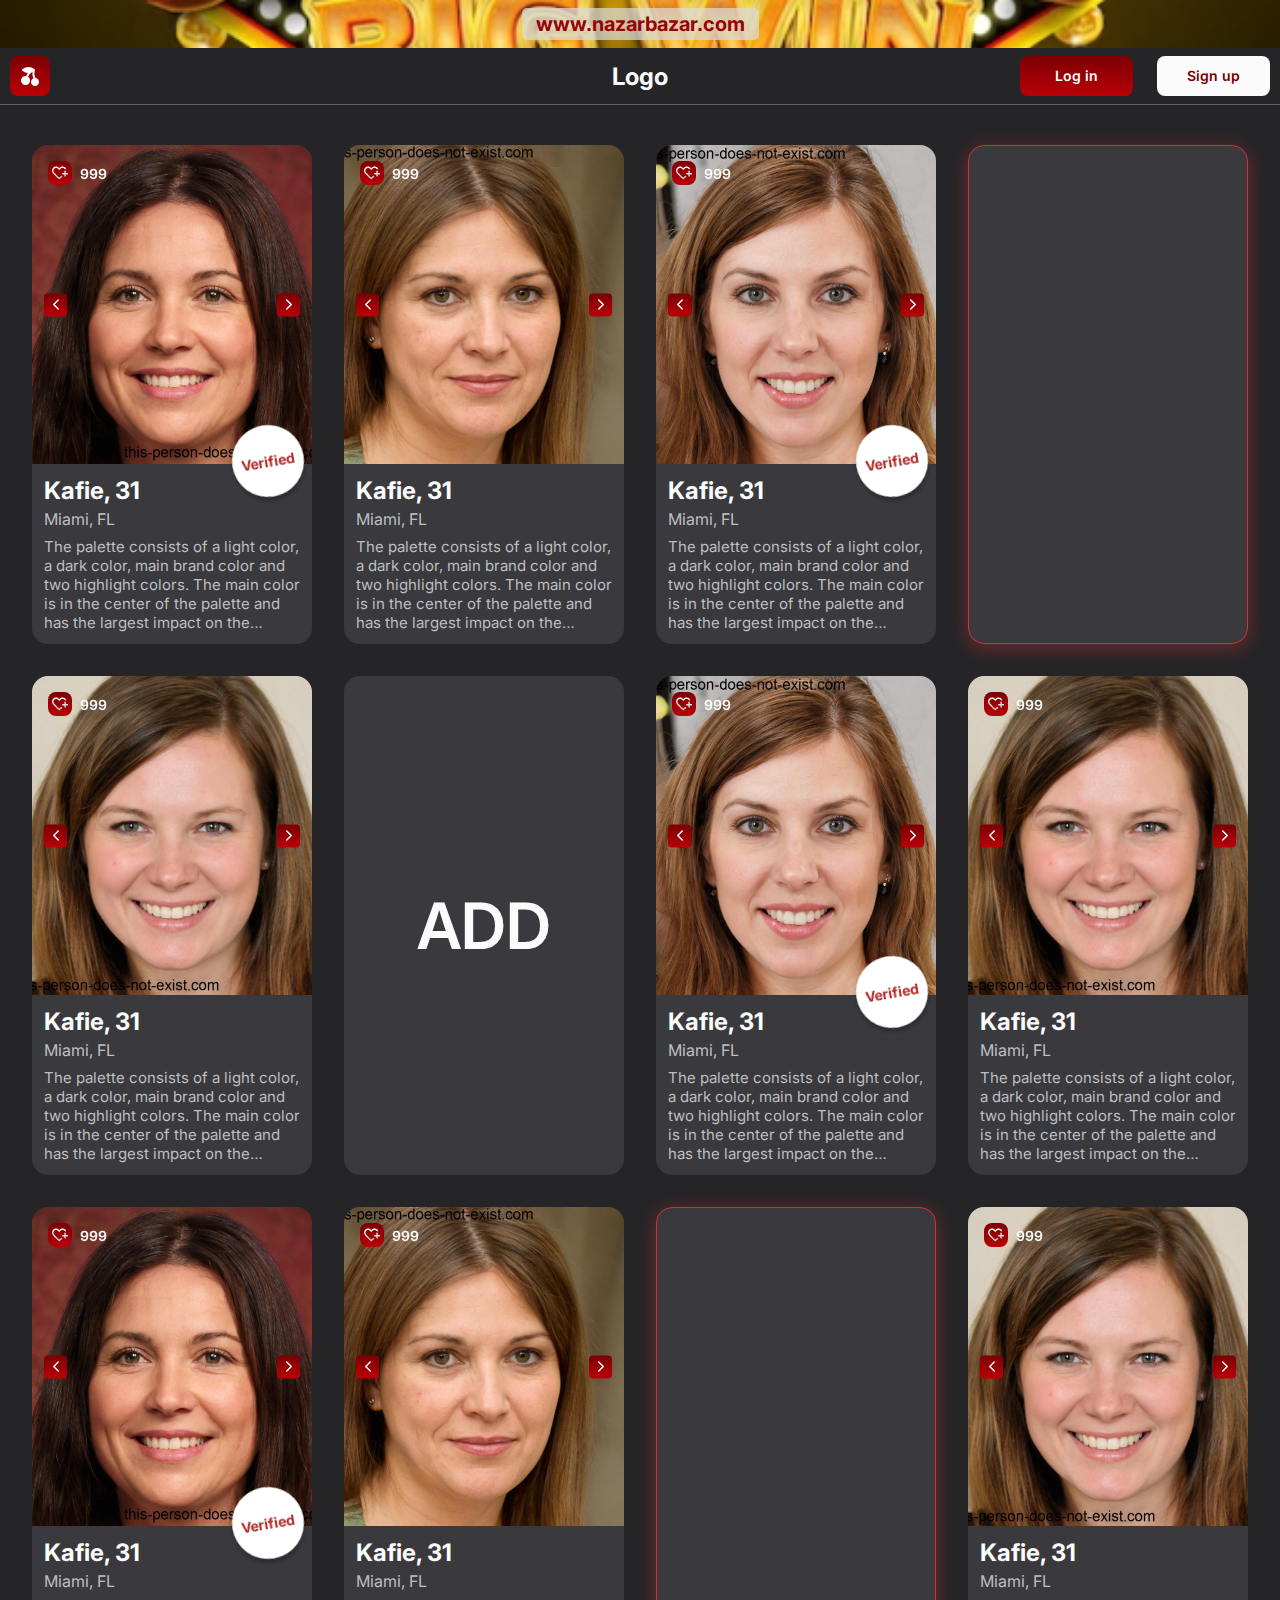
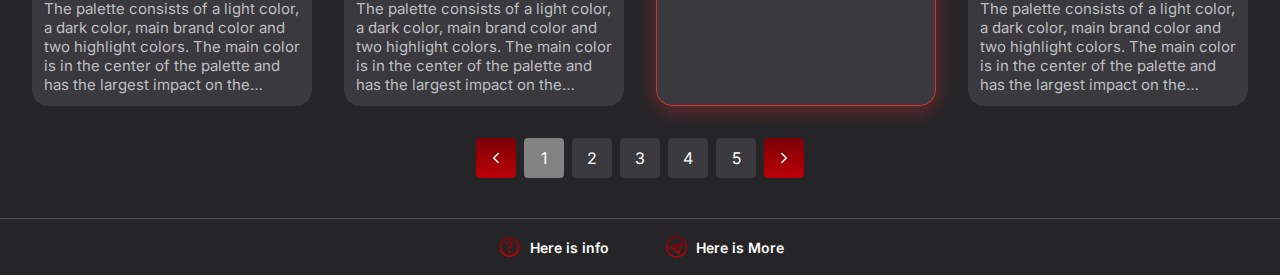
==== commit 0dc4ff2e: "quick commit" ====
--- a/index.html
+++ b/index.html
@@ -5,6 +5,10 @@
     <meta name="viewport" content="width=device-width, initial-scale=1.0" />
     <title>Dating</title>
     <link rel="stylesheet" href="./css/main.css" />
+    <link
+      rel="stylesheet"
+      href="https://cdn.jsdelivr.net/npm/@fancyapps/ui@5.0/dist/fancybox/fancybox.css"
+    />
   </head>
   <body>
     <header class="header" id="header">
--- a/css/main.css
+++ b/css/main.css
@@ -1 +1 @@
-@charset "UTF-8";@import url("https://fonts.googleapis.com/css2?family=Inter:wght@100..900&display=swap");*,:after,:before{-webkit-box-sizing:border-box;box-sizing:border-box}html{overflow-x:hidden;scroll-behavior:smooth}html.no-scroll{overflow:hidden}body{margin:0;font-family:"Inter",sans-serif;background:#252528}ol,ul{list-style:none;margin:0;padding:0}p{padding:0;margin:0;cursor:default}a{text-decoration:none;cursor:pointer}h1,h2,h3{margin:0;font-family:inherit}img{display:block}.container{max-width:1336px;width:100%;padding:0 32px;margin:0 auto}@media screen and (max-width:1024px){.container{padding:0px 32px}}@media screen and (max-width:768px){.container{padding:0px 16px}}.btn{padding:11px 16px;border-radius:8px;background:#fbfbfb;font-size:14px;text-align:center;font-weight:600;line-height:normal;color:#7a0004;cursor:pointer}.btn:hover{color:#d33131}.btn.red{color:#fff;background:var(--Linear,linear-gradient(180deg,#7a0004 0%,#ba0007 100%))}.btn.red:hover{background:-webkit-gradient(linear,left top,left bottom,from(#b00107),to(#ea020b));background:linear-gradient(180deg,#b00107 0%,#ea020b 100%)}button{border:none}input{border:none}.red{background:var(--Linear,linear-gradient(180deg,#7a0004 0%,#ba0007 100%))}.red:hover{background:-webkit-gradient(linear,left top,left bottom,from(#b00107),to(#ea020b));background:linear-gradient(180deg,#b00107 0%,#ea020b 100%)}.flex{display:-webkit-box;display:-ms-flexbox;display:flex;-webkit-box-pack:center;-ms-flex-pack:center;justify-content:center;-webkit-box-align:center;-ms-flex-align:center;align-items:center}.slider{position:relative}.slick-list{overflow:hidden}.slick-track{display:-webkit-box;display:-ms-flexbox;display:flex}.slick-dots{display:-webkit-box;display:-ms-flexbox;display:flex;gap:16px;-webkit-box-pack:center;-ms-flex-pack:center;justify-content:center}.slick-dots button{background-color:transparent;width:64px;height:56px;border-radius:16px;border:1px solid #1973d3;color:#1973d3;font-size:20px;font-weight:500;text-transform:uppercase;cursor:pointer}@media screen and (max-width:1024px){.slick-dots button{width:56px;height:48px}}.slick-dots li.slick-active button{background-color:#1973d3;color:#fff}#header{position:sticky;top:0;width:100%;border-bottom:1px solid #616166;background:#252528;z-index:9999;-webkit-transition:all 0.2s linear;transition:all 0.2s linear}#header.hidden{-webkit-transform:translateY(-100%);transform:translateY(-100%)}#header .advertising-banner{height:48px;display:-webkit-box;display:-ms-flexbox;display:flex;-webkit-box-align:center;-ms-flex-align:center;align-items:center;-webkit-box-pack:center;-ms-flex-pack:center;justify-content:center;position:relative}#header .advertising-banner img{width:100%;height:100%;-o-object-fit:cover;object-fit:cover;position:absolute;z-index:-1}#header .advertising-banner p{text-align:center;font-family:Inter;font-size:20px;font-style:normal;font-weight:700;padding:4px 14px;border-radius:5px;background:rgba(217,217,217,0.721);width:-webkit-fit-content;width:-moz-fit-content;width:fit-content;color:#990106}#header .header-body{padding:8px 10px;display:-webkit-box;display:-ms-flexbox;display:flex;-webkit-box-pack:justify;-ms-flex-pack:justify;justify-content:space-between;-webkit-box-align:center;-ms-flex-align:center;align-items:center;position:relative;max-width:1347px;margin:0 auto}@media screen and (max-width:768px){#header .header-body{padding:8px 16px}}#header .left .btn{width:40px;height:40px;display:-webkit-box;display:-ms-flexbox;display:flex;-webkit-box-align:center;-ms-flex-align:center;align-items:center;-webkit-box-pack:center;-ms-flex-pack:center;justify-content:center}#header .btn{height:40px}#header .logo{position:absolute;left:50%;top:50%;-webkit-transform:translate(-50%,-50%);transform:translate(-50%,-50%);color:var(--white,#fbfbfb);text-align:right;font-family:Inter;font-size:24px;font-style:normal;font-weight:700;line-height:normal;-webkit-transition:all 0.3s linear;transition:all 0.3s linear}#header .right{display:-webkit-box;display:-ms-flexbox;display:flex;gap:24px}#header .right .btn{min-width:113px}@media screen and (max-width:768px){#header .right{display:none}}#header .burger-menu{width:40px;height:40px;border-radius:8px}#header .header-burger{display:none;width:40px;height:40px;-webkit-box-align:center;-ms-flex-align:center;align-items:center;-webkit-box-pack:center;-ms-flex-pack:center;justify-content:center;border-radius:8px;background:var(--Linear,linear-gradient(180deg,#7a0004 0%,#ba0007 100%))}#header .header-burger:hover{background:-webkit-gradient(linear,left top,left bottom,from(#b00107),to(#ea020b));background:linear-gradient(180deg,#b00107 0%,#ea020b 100%)}@media screen and (max-width:768px){#header .header-burger{display:-webkit-box;display:-ms-flexbox;display:flex}}.header-menu{position:fixed;height:100%;width:100%;max-width:432px;top:0;right:-100%;border-left:1px solid #616166;background:#252528;padding:24px 32px;-webkit-transition:all 0.3s ease;transition:all 0.3s ease}.header-menu.open{right:0}@media screen and (max-width:1024px){.header-menu{padding:24px;max-width:350px}}@media screen and (max-width:768px){.header-menu{padding:24px 16px}}.header-menu .head{display:-webkit-box;display:-ms-flexbox;display:flex;-webkit-box-pack:justify;-ms-flex-pack:justify;justify-content:space-between;-webkit-box-align:center;-ms-flex-align:center;align-items:center;margin-bottom:16px}.header-menu .user-mail{color:#fbfbfb;font-size:17px;font-weight:500;line-height:normal}.header-menu .close{width:40px;height:40px;border-radius:8px;cursor:pointer}.header-menu .coins{margin-bottom:32px;display:-webkit-box;display:-ms-flexbox;display:flex;-webkit-box-align:center;-ms-flex-align:center;align-items:center;gap:8px;color:#ff8a01;text-align:center;font-family:Inter;font-size:16px;font-style:normal;font-weight:600;line-height:normal}.header-menu .coins .add-coins{width:24px;height:24px;border-radius:4px;cursor:pointer}.header-menu .search-container{position:relative;margin-bottom:12px}.header-menu .search-container .search-input{width:100%;padding:12px;border:none;border-radius:8px;background:#525252;color:#fff;font-size:16px;outline:none}.header-menu .search-container .search-button{position:absolute;right:12px;top:50%;-webkit-transform:translateY(-50%);transform:translateY(-50%);background:none;border:none;cursor:pointer;opacity:0.6}.header-menu .search-container .search-button img{width:20px;height:20px}.header-menu .form-container{display:-webkit-box;display:-ms-flexbox;display:flex;-webkit-box-orient:vertical;-webkit-box-direction:normal;-ms-flex-direction:column;flex-direction:column;padding:12px 0;gap:10px}.header-menu .form-container .form-group{display:-webkit-box;display:-ms-flexbox;display:flex;-webkit-box-pack:justify;-ms-flex-pack:justify;justify-content:space-between;-webkit-box-align:center;-ms-flex-align:center;align-items:center;gap:10px;padding-bottom:12px;border-bottom:1px solid #5d5d62}.header-menu .form-container .form-group select{width:50px}.header-menu .form-container .form-group label{color:#fbfbfb;text-align:center;font-size:16px;font-weight:600;line-height:normal}.header-menu .form-container select{-webkit-appearance:none;-moz-appearance:none;appearance:none;background-color:transparent;color:#fbfbfb;border:none;font-size:16px;font-weight:400;line-height:normal;background-image:url("../../img/select.svg");background-repeat:no-repeat;background-position:right 0.7rem top 50%;background-size:0.95rem auto}.header-menu .form-container .zip-distance-group{display:-webkit-box;display:-ms-flexbox;display:flex;-webkit-box-align:center;-ms-flex-align:center;align-items:center;-webkit-box-pack:justify;-ms-flex-pack:justify;justify-content:space-between;gap:10px}.header-menu .form-container .zip-distance-group input{padding:12px;border:none;border-radius:8px;background:#525252;color:#fff;font-size:16px;outline:none}.header-menu .form-container .zip-distance-group .zip-input{-webkit-box-flex:1;-ms-flex-positive:1;flex-grow:1;max-width:50%}.header-menu .form-container .zip-distance-group select{width:90px}.header-menu .pages{padding-top:24px;border-top:1px solid #5d5d62}.header-menu .pages .pages-list{display:-webkit-box;display:-ms-flexbox;display:flex;-ms-flex-wrap:wrap;flex-wrap:wrap;gap:16px}.header-menu .pages .pages-item{width:calc((100% - 16px) / 2);padding:8px;display:-webkit-box;display:-ms-flexbox;display:flex;-webkit-box-orient:vertical;-webkit-box-direction:normal;-ms-flex-direction:column;flex-direction:column;-webkit-box-align:center;-ms-flex-align:center;align-items:center;-webkit-box-pack:center;-ms-flex-pack:center;justify-content:center;gap:4px;border-radius:4px}.header-menu .pages .name{color:#fbfbfb;text-align:center;font-size:14px;font-weight:400;line-height:normal}.footer{border-top:1px solid #525252}.footer .footer-container{display:-webkit-box;display:-ms-flexbox;display:flex;-webkit-box-pack:center;-ms-flex-pack:center;justify-content:center;gap:56px;padding:16px}.footer .footer-link{display:-webkit-box;display:-ms-flexbox;display:flex;-webkit-box-align:center;-ms-flex-align:center;align-items:center;gap:8px;color:var(--white,#fbfbfb);font-size:14px;font-style:normal;font-weight:600;line-height:normal}.footer .footer-link:hover{text-decoration:underline}.users{padding:40px 0}.users .users-list{display:-webkit-box;display:-ms-flexbox;display:flex;gap:32px;-ms-flex-wrap:wrap;flex-wrap:wrap}@media screen and (max-width:1024px){.users .users-list{gap:24px}}.users .users-item{width:calc((100% - 96px) / 4);background:#39393e;border-radius:16px;overflow:hidden;-webkit-transition:all 0.1s ease;transition:all 0.1s ease;position:relative}@media screen and (max-width:1024px){.users .users-item{width:calc((100% - 24px) / 2)}}@media screen and (max-width:768px){.users .users-item{width:100%;min-height:480px}}.users .users-item:hover{background:#4c4c52}.users .users-item.verified:after{content:"Verified";width:72px;height:72px;border-radius:50%;background:#fff;-webkit-box-shadow:0px 4px 4px 0px rgba(0,0,0,0.25);box-shadow:0px 4px 4px 0px rgba(0,0,0,0.25);display:-webkit-box;display:-ms-flexbox;display:flex;-webkit-box-align:center;-ms-flex-align:center;align-items:center;-webkit-box-pack:center;-ms-flex-pack:center;justify-content:center;position:absolute;z-index:1000;font-size:14px;font-weight:700;-webkit-transform:rotate(-9.647deg);transform:rotate(-9.647deg);color:#b12828;top:280px;right:8px}@media screen and (max-width:1024px){.users .users-item.verified:after{top:300px}}.users .users-item.add{display:-webkit-box;display:-ms-flexbox;display:flex;-webkit-box-align:center;-ms-flex-align:center;align-items:center;-webkit-box-pack:center;-ms-flex-pack:center;justify-content:center;font-size:64px;font-style:normal;font-weight:600;color:#fbfbfb}.users .users-item.battle{border:1px solid #d33131;-webkit-box-shadow:0px 4px 20px 0px rgba(211,49,49,0.44);box-shadow:0px 4px 20px 0px rgba(211,49,49,0.44)}.users .user-image{position:relative}.users .user-image .img-slider{height:319px}@media screen and (max-width:1024px){.users .user-image .img-slider{height:345px}}.users .user-image .img-slider .slick-list{height:100%}.users .user-image .img-slider .slick-track{height:100%}.users .user-image .img-slider .slide{height:100%}.users .user-image .img-slider .slide img{height:100%;width:100%;-o-object-fit:cover;object-fit:cover}.users .user-image .slider-navigation{position:absolute;top:50%;-webkit-transform:translateY(-50%);transform:translateY(-50%);display:-webkit-box;display:-ms-flexbox;display:flex;-webkit-box-pack:justify;-ms-flex-pack:justify;justify-content:space-between;width:100%;z-index:1000;padding:12px}.users .user-image .next,.users .user-image .prev{width:23px;height:23px;border-radius:4px;display:-webkit-box;display:-ms-flexbox;display:flex;-webkit-box-align:center;-ms-flex-align:center;align-items:center;-webkit-box-pack:center;-ms-flex-pack:center;justify-content:center;-webkit-transition:all 0.1s ease;transition:all 0.1s ease;background:var(--Linear,linear-gradient(180deg,#7a0004 0%,#ba0007 100%))}.users .user-image .next:hover,.users .user-image .prev:hover{background:-webkit-gradient(linear,left top,left bottom,from(#b00107),to(#ea020b));background:linear-gradient(180deg,#b00107 0%,#ea020b 100%)}.users .user-image .likes{position:absolute;top:16px;left:16px;display:-webkit-box;display:-ms-flexbox;display:flex;-webkit-box-align:center;-ms-flex-align:center;align-items:center;gap:8px;z-index:1000}.users .user-image .likes .btn{padding:0;width:24px;height:24px;display:-webkit-box;display:-ms-flexbox;display:flex;-webkit-box-align:center;-ms-flex-align:center;align-items:center;-webkit-box-pack:center;-ms-flex-pack:center;justify-content:center}.users .user-image .likes .likes-count{color:#fbfbfb;font-size:14px;font-weight:600;line-height:normal}.users .card{padding:12px}.users .title{color:var(--white,#fbfbfb);font-family:Inter;font-size:24px;font-style:normal;font-weight:700;line-height:normal;margin-bottom:4px}.users .place{color:var(--light-gray,#bebfc0);font-family:Inter;font-size:16px;font-style:normal;font-weight:400;line-height:normal;margin-bottom:8px}.users .about{overflow:hidden;color:var(--light-gray,#bebfc0);text-overflow:ellipsis;font-family:Inter;font-size:15px;font-style:normal;font-weight:400;line-height:normal;display:-webkit-box;-webkit-line-clamp:5;-webkit-box-orient:vertical;overflow:hidden;text-overflow:ellipsis}.pagination{display:-webkit-box;display:-ms-flexbox;display:flex;-webkit-box-pack:center;-ms-flex-pack:center;justify-content:center;margin-top:32px;gap:8px}.pagination .pagination-list{display:-webkit-box;display:-ms-flexbox;display:flex;gap:8px}.pagination .pagination-list a{display:-webkit-box;display:-ms-flexbox;display:flex;-webkit-box-align:center;-ms-flex-align:center;align-items:center;-webkit-box-pack:center;-ms-flex-pack:center;justify-content:center;width:40px;height:40px;border-radius:4px;background:#39393e;color:var(--white,#fbfbfb);font-size:16px;font-weight:400;line-height:normal;-webkit-transition:all 0.1s ease;transition:all 0.1s ease}.pagination .pagination-list a:hover{background:#4c4c52}.pagination .pagination-list a.current{background:#838383}.pagination .next,.pagination .prev{width:40px;height:40px;border-radius:4px;cursor:pointer;background:var(--Linear,linear-gradient(180deg,#7a0004 0%,#ba0007 100%));display:-webkit-box;display:-ms-flexbox;display:flex;-webkit-box-align:center;-ms-flex-align:center;align-items:center;-webkit-box-pack:center;-ms-flex-pack:center;justify-content:center}.pagination .next:hover,.pagination .prev:hover{background:-webkit-gradient(linear,left top,left bottom,from(#b00107),to(#ea020b));background:linear-gradient(180deg,#b00107 0%,#ea020b 100%)}.popUp-wrapper{background:rgba(57,57,62,0.08);-webkit-backdrop-filter:blur(40px);backdrop-filter:blur(40px);position:fixed;top:0;left:0;width:100%;height:100%;z-index:1000;display:-webkit-box;display:-ms-flexbox;display:flex;-webkit-box-align:center;-ms-flex-align:center;align-items:center;-webkit-box-pack:center;-ms-flex-pack:center;justify-content:center;display:none}.popUp-wrapper.active{display:-webkit-box;display:-ms-flexbox;display:flex}@media screen and (max-width:768px){.popUp-wrapper{-webkit-box-pack:end;-ms-flex-pack:end;justify-content:flex-end}}.popUp-wrapper .card{border-radius:16px;background:#252528;padding:16px 16px 48px;width:100%;position:relative;max-width:424px;display:none}@media screen and (max-width:768px){.popUp-wrapper .card{height:100%;z-index:100000;border-radius:0;max-width:350px}}.popUp-wrapper .card.active{display:block}.popUp-wrapper .card .close{width:40px;height:40px;border-radius:8px;background:var(--Linear,linear-gradient(180deg,#7a0004 0%,#ba0007 100%));display:-webkit-box;display:-ms-flexbox;display:flex;-webkit-box-align:center;-ms-flex-align:center;align-items:center;-webkit-box-pack:center;-ms-flex-pack:center;justify-content:center;position:absolute;right:16px;top:16px;cursor:pointer}.popUp-wrapper .card .close:hover{background:-webkit-gradient(linear,left top,left bottom,from(#b00107),to(#ea020b));background:linear-gradient(180deg,#b00107 0%,#ea020b 100%)}.popUp-wrapper .card form{display:-webkit-box;display:-ms-flexbox;display:flex;-webkit-box-orient:vertical;-webkit-box-direction:normal;-ms-flex-direction:column;flex-direction:column}.popUp-wrapper .card .title{color:#fbfbfb;text-align:center;font-family:Inter;font-size:18px;font-style:normal;font-weight:600;line-height:normal;height:40px;display:-webkit-box;display:-ms-flexbox;display:flex;-webkit-box-align:center;-ms-flex-align:center;align-items:center;-webkit-box-pack:center;-ms-flex-pack:center;justify-content:center;margin-bottom:12px}.popUp-wrapper .resetPassword-card{border-radius:8px!important}@media screen and (max-width:768px){.popUp-wrapper .resetPassword-card{height:auto;position:absolute;left:50%;top:50%;-webkit-transform:translate(-50%,-50%);transform:translate(-50%,-50%)}}.popUp-wrapper .resetPassword-card .submit{background-color:#d32f2f;color:white;padding:10px;border:none;border-radius:5px;width:100%;cursor:pointer}.popUp-wrapper .input-group{margin-bottom:16px;position:relative;display:-webkit-box;display:-ms-flexbox;display:flex;-webkit-box-orient:vertical;-webkit-box-direction:normal;-ms-flex-direction:column;flex-direction:column;gap:8px}.popUp-wrapper .input-group.error input{background:#8c4444!important}.popUp-wrapper .input-group.error .error-text{display:block}.popUp-wrapper .input-group label{display:block;color:#fbfbfb;font-family:Inter;font-size:14px;font-weight:400;line-height:normal}.popUp-wrapper .input-group .error-text{color:#ff5959;font-family:Inter;font-size:13px;font-style:normal;font-weight:400;line-height:normal;display:none}.popUp-wrapper .input-group input{width:100%;padding:12px;border-radius:8px;background:#525252;color:#fff;font-weight:400;font-size:16px}.popUp-wrapper .input-group input::-webkit-input-placeholder{color:var(--light-gray,#bebfc0);font-family:Inter;font-size:15px;font-style:normal;font-weight:400;line-height:normal}.popUp-wrapper .input-group input::-moz-placeholder{color:var(--light-gray,#bebfc0);font-family:Inter;font-size:15px;font-style:normal;font-weight:400;line-height:normal}.popUp-wrapper .input-group input:-ms-input-placeholder{color:var(--light-gray,#bebfc0);font-family:Inter;font-size:15px;font-style:normal;font-weight:400;line-height:normal}.popUp-wrapper .input-group input::-ms-input-placeholder{color:var(--light-gray,#bebfc0);font-family:Inter;font-size:15px;font-style:normal;font-weight:400;line-height:normal}.popUp-wrapper .input-group input::placeholder{color:var(--light-gray,#bebfc0);font-family:Inter;font-size:15px;font-style:normal;font-weight:400;line-height:normal}.popUp-wrapper .input-group .reset-pass{text-align:right;cursor:pointer}.popUp-wrapper .input-group .reset-pass:hover{text-decoration:underline}.popUp-wrapper .input-group .show-password{position:absolute;right:12px;top:36px;cursor:pointer;opacity:0.8}.popUp-wrapper .input-group .show-password:hover{opacity:1}.popUp-wrapper .input-group .show-password.open:before{content:"";width:100%;height:1px;background-color:#fff;position:absolute;top:50%;left:0;border-radius:2px;-webkit-transform:translatey(-50%) rotate(45deg);transform:translatey(-50%) rotate(45deg)}.popUp-wrapper .passRule,.popUp-wrapper .reset-pass,.popUp-wrapper .switch-to-signup{color:var(--white,#fbfbfb);font-family:Inter;font-size:13px;font-style:normal;font-weight:400;line-height:120%}.popUp-wrapper .switch-to-signup{font-size:14px;text-align:center;margin-top:16px}.popUp-wrapper .switch-to-signup span{color:#fb2e35;cursor:pointer}.popUp-wrapper .switch-to-signup span:hover{text-decoration:underline}.popUp-wrapper .submit{width:100%;border:none;border-radius:8px;color:white;font-size:16px;cursor:pointer}.popUp-wrapper .submit:disabled{opacity:0.4;pointer-events:none}.popUp-wrapper .recaptcha-placeholder{display:-webkit-box;display:-ms-flexbox;display:flex;-webkit-box-pack:center;-ms-flex-pack:center;justify-content:center;margin-top:16px}@media screen and (max-width:1024px){.popUp-wrapper .recaptcha-placeholder{position:absolute;bottom:48px;right:16px}}.verification-wrapper{background:rgba(57,57,62,0.08);-webkit-backdrop-filter:blur(40px);backdrop-filter:blur(40px);position:fixed;top:0;left:0;width:100%;height:100%;z-index:1000;display:-webkit-box;display:-ms-flexbox;display:flex;-webkit-box-align:center;-ms-flex-align:center;align-items:center;-webkit-box-pack:center;-ms-flex-pack:center;justify-content:center;padding:16px;display:none}.verification-wrapper.active{display:-webkit-box;display:-ms-flexbox;display:flex}.verification-wrapper .verification-container{border-radius:16px;background:#252528;color:#fff;padding:24px 16px;text-align:center;width:100%;max-width:424px}.verification-wrapper .verification-container .title{color:#fbfbfb;text-align:center;font-size:16px;font-weight:500;max-width:300px;margin:0 auto}.verification-wrapper .verification-container .email{color:#56b1f3;text-align:center;font-size:14px;margin-top:8px}.verification-wrapper .verification-container .code-inputs{display:-webkit-box;display:-ms-flexbox;display:flex;-webkit-box-pack:center;-ms-flex-pack:center;justify-content:center;gap:13px;margin:20px 0}.verification-wrapper .verification-container .code-inputs input{width:40px;height:50px;font-size:18px;text-align:center;border-radius:4px;color:#fff;background:#39393e}.verification-wrapper .verification-container .again{color:#9ea1a4;text-align:center;font-size:14px;cursor:pointer}.verification-wrapper .verification-container .again:hover{text-decoration:underline}.verification-wrapper .verification-container #countdown{color:#fbfbfb;font-size:14px}.advertising-wrapper{background:rgba(57,57,62,0.08);-webkit-backdrop-filter:blur(40px);backdrop-filter:blur(40px);position:fixed;top:0;left:0;width:100%;height:100%;z-index:1000;display:-webkit-box;display:-ms-flexbox;display:flex;gap:19px;-webkit-box-orient:vertical;-webkit-box-direction:normal;-ms-flex-direction:column;flex-direction:column;-webkit-box-align:center;-ms-flex-align:center;align-items:center;-webkit-box-pack:center;-ms-flex-pack:center;justify-content:center;display:none;padding:16px}.advertising-wrapper.show{display:-webkit-box!important;display:-ms-flexbox!important;display:flex!important}.advertising-wrapper .advertising-popup{border-radius:8px;overflow:hidden;width:100%;max-width:610px;height:343px}.advertising-wrapper .advertising-popup img{width:100%;height:100%;-o-object-fit:cover;object-fit:cover}.advertising-wrapper .advertising-close-timer{width:100%;max-width:209px;color:#fbfbfb;gap:8px;height:40px}.advertising-wrapper .advertising-close-timer.disabled{background:-webkit-gradient(linear,left top,left bottom,from(#554142),to(#8b7778));background:linear-gradient(180deg,#554142 0%,#8b7778 100%);pointer-events:none}.advertising-wrapper .advertising-close-timer.enabled .timer{display:none}.advertising-wrapper .advertising-close-timer .timer{display:-webkit-box;display:-ms-flexbox;display:flex;width:24px;height:24px;-webkit-box-pack:center;-ms-flex-pack:center;justify-content:center;-webkit-box-align:center;-ms-flex-align:center;align-items:center;border:1px solid #fff;border-radius:50%;font-size:14px;font-style:normal;font-weight:400}+@charset "UTF-8";@import url("https://fonts.googleapis.com/css2?family=Inter:wght@100..900&display=swap");*,:after,:before{-webkit-box-sizing:border-box;box-sizing:border-box}html{overflow-x:hidden;scroll-behavior:smooth}html.no-scroll{overflow:hidden}body{margin:0;font-family:"Inter",sans-serif;background:#252528}ol,ul{list-style:none;margin:0;padding:0}p{padding:0;margin:0;cursor:default}a{text-decoration:none;cursor:pointer}h1,h2,h3{margin:0;font-family:inherit}img{display:block}.container{max-width:1336px;width:100%;padding:0 32px;margin:0 auto}@media screen and (max-width:1024px){.container{padding:0px 32px}}@media screen and (max-width:768px){.container{padding:0px 16px}}.btn{padding:11px 16px;border-radius:8px;background:#fbfbfb;font-size:14px;text-align:center;font-weight:600;line-height:normal;color:#7a0004;cursor:pointer}.btn:hover{color:#d33131}.btn.red{color:#fff;background:var(--Linear,linear-gradient(180deg,#7a0004 0%,#ba0007 100%))}.btn.red:hover{background:-webkit-gradient(linear,left top,left bottom,from(#b00107),to(#ea020b));background:linear-gradient(180deg,#b00107 0%,#ea020b 100%)}button{border:none}input{border:none}.red{background:var(--Linear,linear-gradient(180deg,#7a0004 0%,#ba0007 100%))}.red:hover{background:-webkit-gradient(linear,left top,left bottom,from(#b00107),to(#ea020b));background:linear-gradient(180deg,#b00107 0%,#ea020b 100%)}.flex{display:-webkit-box;display:-ms-flexbox;display:flex;-webkit-box-pack:center;-ms-flex-pack:center;justify-content:center;-webkit-box-align:center;-ms-flex-align:center;align-items:center}.slider{position:relative}.slick-list{overflow:hidden}.slick-track{display:-webkit-box;display:-ms-flexbox;display:flex}.slick-dots{display:-webkit-box;display:-ms-flexbox;display:flex;gap:16px;-webkit-box-pack:center;-ms-flex-pack:center;justify-content:center}.slick-dots button{background-color:transparent;width:64px;height:56px;border-radius:16px;border:1px solid #1973d3;color:#1973d3;font-size:20px;font-weight:500;text-transform:uppercase;cursor:pointer}@media screen and (max-width:1024px){.slick-dots button{width:56px;height:48px}}.slick-dots li.slick-active button{background-color:#1973d3;color:#fff}#header{position:sticky;top:0;width:100%;border-bottom:1px solid #616166;background:#252528;z-index:1000;-webkit-transition:all 0.2s linear;transition:all 0.2s linear}#header.hidden{-webkit-transform:translateY(-100%);transform:translateY(-100%)}#header .advertising-banner{height:48px;display:-webkit-box;display:-ms-flexbox;display:flex;-webkit-box-align:center;-ms-flex-align:center;align-items:center;-webkit-box-pack:center;-ms-flex-pack:center;justify-content:center;position:relative}#header .advertising-banner img{width:100%;height:100%;-o-object-fit:cover;object-fit:cover;position:absolute;z-index:-1}#header .advertising-banner p{text-align:center;font-family:Inter;font-size:20px;font-style:normal;font-weight:700;padding:4px 14px;border-radius:5px;background:rgba(217,217,217,0.721);width:-webkit-fit-content;width:-moz-fit-content;width:fit-content;color:#990106}#header .header-body{padding:8px 10px;display:-webkit-box;display:-ms-flexbox;display:flex;-webkit-box-pack:justify;-ms-flex-pack:justify;justify-content:space-between;-webkit-box-align:center;-ms-flex-align:center;align-items:center;position:relative;max-width:1347px;margin:0 auto}@media screen and (max-width:768px){#header .header-body{padding:8px 16px}}#header .left .btn{width:40px;height:40px;display:-webkit-box;display:-ms-flexbox;display:flex;-webkit-box-align:center;-ms-flex-align:center;align-items:center;-webkit-box-pack:center;-ms-flex-pack:center;justify-content:center}#header .btn{height:40px}#header .logo{position:absolute;left:50%;top:50%;-webkit-transform:translate(-50%,-50%);transform:translate(-50%,-50%);color:var(--white,#fbfbfb);text-align:right;font-family:Inter;font-size:24px;font-style:normal;font-weight:700;line-height:normal;-webkit-transition:all 0.3s linear;transition:all 0.3s linear}#header .right{display:-webkit-box;display:-ms-flexbox;display:flex;gap:24px}#header .right .btn{min-width:113px}@media screen and (max-width:768px){#header .right{display:none}}#header .burger-menu{width:40px;height:40px;border-radius:8px;cursor:pointer}#header .header-burger{display:none;width:40px;height:40px;-webkit-box-align:center;-ms-flex-align:center;align-items:center;-webkit-box-pack:center;-ms-flex-pack:center;justify-content:center;border-radius:8px;background:var(--Linear,linear-gradient(180deg,#7a0004 0%,#ba0007 100%))}#header .header-burger:hover{background:-webkit-gradient(linear,left top,left bottom,from(#b00107),to(#ea020b));background:linear-gradient(180deg,#b00107 0%,#ea020b 100%)}@media screen and (max-width:768px){#header .header-burger{display:-webkit-box;display:-ms-flexbox;display:flex}}.header-menu{position:fixed;height:100%;width:100%;max-width:432px;top:0;right:-100%;border-left:1px solid #616166;background:#252528;padding:24px 32px;-webkit-transition:all 0.3s ease;transition:all 0.3s ease}.header-menu.open{right:0}@media screen and (max-width:1024px){.header-menu{padding:24px;max-width:350px}}@media screen and (max-width:768px){.header-menu{padding:24px 16px}}.header-menu .head{display:-webkit-box;display:-ms-flexbox;display:flex;-webkit-box-pack:justify;-ms-flex-pack:justify;justify-content:space-between;-webkit-box-align:center;-ms-flex-align:center;align-items:center;margin-bottom:16px}.header-menu .user-mail{color:#fbfbfb;font-size:17px;font-weight:500;line-height:normal}.header-menu .close{width:40px;height:40px;border-radius:8px;cursor:pointer}.header-menu .coins{margin-bottom:32px;display:-webkit-box;display:-ms-flexbox;display:flex;-webkit-box-align:center;-ms-flex-align:center;align-items:center;gap:8px;color:#ff8a01;text-align:center;font-family:Inter;font-size:16px;font-style:normal;font-weight:600;line-height:normal}.header-menu .coins .add-coins{width:24px;height:24px;border-radius:4px;cursor:pointer}.header-menu .search-container{position:relative;margin-bottom:12px}.header-menu .search-container .search-input{width:100%;padding:12px;border:none;border-radius:8px;background:#525252;color:#fff;font-size:16px;outline:none}.header-menu .search-container .search-button{position:absolute;right:12px;top:50%;-webkit-transform:translateY(-50%);transform:translateY(-50%);background:none;border:none;cursor:pointer;opacity:0.6}.header-menu .search-container .search-button img{width:20px;height:20px}.header-menu .form-container{display:-webkit-box;display:-ms-flexbox;display:flex;-webkit-box-orient:vertical;-webkit-box-direction:normal;-ms-flex-direction:column;flex-direction:column;padding:12px 0;gap:10px}.header-menu .form-container .form-group{display:-webkit-box;display:-ms-flexbox;display:flex;-webkit-box-pack:justify;-ms-flex-pack:justify;justify-content:space-between;-webkit-box-align:center;-ms-flex-align:center;align-items:center;gap:10px;padding-bottom:12px;border-bottom:1px solid #5d5d62}.header-menu .form-container .form-group select{width:50px}.header-menu .form-container .form-group label{color:#fbfbfb;text-align:center;font-size:16px;font-weight:600;line-height:normal}.header-menu .form-container select{-webkit-appearance:none;-moz-appearance:none;appearance:none;background-color:transparent;color:#fbfbfb;border:none;font-size:16px;font-weight:400;line-height:normal;background-image:url("../img/select.svg");background-repeat:no-repeat;background-position:right 0.7rem top 50%;background-size:0.95rem auto}.header-menu .form-container .zip-distance-group{display:-webkit-box;display:-ms-flexbox;display:flex;-webkit-box-align:center;-ms-flex-align:center;align-items:center;-webkit-box-pack:justify;-ms-flex-pack:justify;justify-content:space-between;gap:10px}.header-menu .form-container .zip-distance-group input{padding:12px;border:none;border-radius:8px;background:#525252;color:#fff;font-size:16px;outline:none}.header-menu .form-container .zip-distance-group .zip-input{-webkit-box-flex:1;-ms-flex-positive:1;flex-grow:1;max-width:50%}.header-menu .form-container .zip-distance-group select{width:90px}.header-menu .pages{padding-top:24px;border-top:1px solid #5d5d62}.header-menu .pages .pages-list{display:-webkit-box;display:-ms-flexbox;display:flex;-ms-flex-wrap:wrap;flex-wrap:wrap;gap:16px}.header-menu .pages .pages-item{width:calc((100% - 16px) / 2);padding:8px;display:-webkit-box;display:-ms-flexbox;display:flex;-webkit-box-orient:vertical;-webkit-box-direction:normal;-ms-flex-direction:column;flex-direction:column;-webkit-box-align:center;-ms-flex-align:center;align-items:center;-webkit-box-pack:center;-ms-flex-pack:center;justify-content:center;gap:4px;border-radius:4px}.header-menu .pages .name{color:#fbfbfb;text-align:center;font-size:14px;font-weight:400;line-height:normal}.footer{border-top:1px solid #525252}.footer .footer-container{display:-webkit-box;display:-ms-flexbox;display:flex;-webkit-box-pack:center;-ms-flex-pack:center;justify-content:center;gap:56px;padding:16px}.footer .footer-link{display:-webkit-box;display:-ms-flexbox;display:flex;-webkit-box-align:center;-ms-flex-align:center;align-items:center;gap:8px;color:var(--white,#fbfbfb);font-size:14px;font-style:normal;font-weight:600;line-height:normal}.footer .footer-link:hover{text-decoration:underline}.users{padding:40px 0}.users .users-list{display:-webkit-box;display:-ms-flexbox;display:flex;gap:32px;-ms-flex-wrap:wrap;flex-wrap:wrap}@media screen and (max-width:1024px){.users .users-list{gap:24px}}.users .users-item{width:calc((100% - 96px) / 4);background:#39393e;border-radius:16px;overflow:hidden;-webkit-transition:all 0.1s ease;transition:all 0.1s ease;position:relative}@media screen and (max-width:1024px){.users .users-item{width:calc((100% - 24px) / 2)}}@media screen and (max-width:768px){.users .users-item{width:100%;min-height:480px}}.users .users-item:hover{background:#4c4c52}.users .users-item.verified:after{content:"Verified";width:72px;height:72px;border-radius:50%;background:#fff;-webkit-box-shadow:0px 4px 4px 0px rgba(0,0,0,0.25);box-shadow:0px 4px 4px 0px rgba(0,0,0,0.25);display:-webkit-box;display:-ms-flexbox;display:flex;-webkit-box-align:center;-ms-flex-align:center;align-items:center;-webkit-box-pack:center;-ms-flex-pack:center;justify-content:center;position:absolute;z-index:1000;font-size:14px;font-weight:700;-webkit-transform:rotate(-9.647deg);transform:rotate(-9.647deg);color:#b12828;top:280px;right:8px}@media screen and (max-width:1024px){.users .users-item.verified:after{top:300px}}.users .users-item.add{display:-webkit-box;display:-ms-flexbox;display:flex;-webkit-box-align:center;-ms-flex-align:center;align-items:center;-webkit-box-pack:center;-ms-flex-pack:center;justify-content:center;font-size:64px;font-style:normal;font-weight:600;color:#fbfbfb}.users .users-item.battle{border:1px solid #d33131;-webkit-box-shadow:0px 4px 20px 0px rgba(211,49,49,0.44);box-shadow:0px 4px 20px 0px rgba(211,49,49,0.44)}.users .user-image{position:relative}.users .user-image .img-slider{height:319px}@media screen and (max-width:1024px){.users .user-image .img-slider{height:345px}}.users .user-image .img-slider .slick-list{height:100%}.users .user-image .img-slider .slick-track{height:100%}.users .user-image .img-slider .slide{height:100%}.users .user-image .img-slider .slide img{height:100%;width:100%;-o-object-fit:cover;object-fit:cover}.users .user-image .slider-navigation{position:absolute;top:50%;-webkit-transform:translateY(-50%);transform:translateY(-50%);display:-webkit-box;display:-ms-flexbox;display:flex;-webkit-box-pack:justify;-ms-flex-pack:justify;justify-content:space-between;width:100%;z-index:1000;padding:12px}.users .user-image .next,.users .user-image .prev{width:23px;height:23px;border-radius:4px;display:-webkit-box;display:-ms-flexbox;display:flex;-webkit-box-align:center;-ms-flex-align:center;align-items:center;-webkit-box-pack:center;-ms-flex-pack:center;justify-content:center;-webkit-transition:all 0.1s ease;transition:all 0.1s ease;background:var(--Linear,linear-gradient(180deg,#7a0004 0%,#ba0007 100%))}.users .user-image .next:hover,.users .user-image .prev:hover{background:-webkit-gradient(linear,left top,left bottom,from(#b00107),to(#ea020b));background:linear-gradient(180deg,#b00107 0%,#ea020b 100%)}.users .user-image .likes{position:absolute;top:16px;left:16px;display:-webkit-box;display:-ms-flexbox;display:flex;-webkit-box-align:center;-ms-flex-align:center;align-items:center;gap:8px;z-index:1000}.users .user-image .likes .btn{padding:0;width:24px;height:24px;display:-webkit-box;display:-ms-flexbox;display:flex;-webkit-box-align:center;-ms-flex-align:center;align-items:center;-webkit-box-pack:center;-ms-flex-pack:center;justify-content:center}.users .user-image .likes .likes-count{color:#fbfbfb;font-size:14px;font-weight:600;line-height:normal}.users .card{padding:12px}.users .title{color:var(--white,#fbfbfb);font-family:Inter;font-size:24px;font-style:normal;font-weight:700;line-height:normal;margin-bottom:4px}.users .place{color:var(--light-gray,#bebfc0);font-family:Inter;font-size:16px;font-style:normal;font-weight:400;line-height:normal;margin-bottom:8px}.users .about{overflow:hidden;color:var(--light-gray,#bebfc0);text-overflow:ellipsis;font-family:Inter;font-size:15px;font-style:normal;font-weight:400;line-height:normal;display:-webkit-box;-webkit-line-clamp:5;-webkit-box-orient:vertical;overflow:hidden;text-overflow:ellipsis}.pagination{display:-webkit-box;display:-ms-flexbox;display:flex;-webkit-box-pack:center;-ms-flex-pack:center;justify-content:center;margin-top:32px;gap:8px}.pagination .pagination-list{display:-webkit-box;display:-ms-flexbox;display:flex;gap:8px}.pagination .pagination-list a{display:-webkit-box;display:-ms-flexbox;display:flex;-webkit-box-align:center;-ms-flex-align:center;align-items:center;-webkit-box-pack:center;-ms-flex-pack:center;justify-content:center;width:40px;height:40px;border-radius:4px;background:#39393e;color:var(--white,#fbfbfb);font-size:16px;font-weight:400;line-height:normal;-webkit-transition:all 0.1s ease;transition:all 0.1s ease}.pagination .pagination-list a:hover{background:#4c4c52}.pagination .pagination-list a.current{background:#838383}.pagination .next,.pagination .prev{width:40px;height:40px;border-radius:4px;cursor:pointer;background:var(--Linear,linear-gradient(180deg,#7a0004 0%,#ba0007 100%));display:-webkit-box;display:-ms-flexbox;display:flex;-webkit-box-align:center;-ms-flex-align:center;align-items:center;-webkit-box-pack:center;-ms-flex-pack:center;justify-content:center}.pagination .next:hover,.pagination .prev:hover{background:-webkit-gradient(linear,left top,left bottom,from(#b00107),to(#ea020b));background:linear-gradient(180deg,#b00107 0%,#ea020b 100%)}.popUp-wrapper{background:rgba(57,57,62,0.08);-webkit-backdrop-filter:blur(40px);backdrop-filter:blur(40px);position:fixed;top:0;left:0;width:100%;height:100%;z-index:1000;display:-webkit-box;display:-ms-flexbox;display:flex;-webkit-box-align:center;-ms-flex-align:center;align-items:center;-webkit-box-pack:center;-ms-flex-pack:center;justify-content:center;display:none}.popUp-wrapper.active{display:-webkit-box;display:-ms-flexbox;display:flex}@media screen and (max-width:768px){.popUp-wrapper{-webkit-box-pack:end;-ms-flex-pack:end;justify-content:flex-end}}.popUp-wrapper .card{border-radius:16px;background:#252528;padding:16px 16px 48px;width:100%;position:relative;max-width:424px;display:none}@media screen and (max-width:768px){.popUp-wrapper .card{height:100%;z-index:100000;border-radius:0;max-width:350px}}.popUp-wrapper .card.active{display:block}.popUp-wrapper .card .close{width:40px;height:40px;border-radius:8px;background:var(--Linear,linear-gradient(180deg,#7a0004 0%,#ba0007 100%));display:-webkit-box;display:-ms-flexbox;display:flex;-webkit-box-align:center;-ms-flex-align:center;align-items:center;-webkit-box-pack:center;-ms-flex-pack:center;justify-content:center;position:absolute;right:16px;top:16px;cursor:pointer}.popUp-wrapper .card .close:hover{background:-webkit-gradient(linear,left top,left bottom,from(#b00107),to(#ea020b));background:linear-gradient(180deg,#b00107 0%,#ea020b 100%)}.popUp-wrapper .card form{display:-webkit-box;display:-ms-flexbox;display:flex;-webkit-box-orient:vertical;-webkit-box-direction:normal;-ms-flex-direction:column;flex-direction:column}.popUp-wrapper .card .title{color:#fbfbfb;text-align:center;font-family:Inter;font-size:18px;font-style:normal;font-weight:600;line-height:normal;height:40px;display:-webkit-box;display:-ms-flexbox;display:flex;-webkit-box-align:center;-ms-flex-align:center;align-items:center;-webkit-box-pack:center;-ms-flex-pack:center;justify-content:center;margin-bottom:12px}.popUp-wrapper .resetPassword-card{border-radius:8px!important}@media screen and (max-width:768px){.popUp-wrapper .resetPassword-card{height:auto;position:absolute;left:50%;top:50%;-webkit-transform:translate(-50%,-50%);transform:translate(-50%,-50%)}}.popUp-wrapper .resetPassword-card .submit{background-color:#d32f2f;color:white;padding:10px;border:none;border-radius:5px;width:100%;cursor:pointer}.popUp-wrapper .input-group{margin-bottom:16px;position:relative;display:-webkit-box;display:-ms-flexbox;display:flex;-webkit-box-orient:vertical;-webkit-box-direction:normal;-ms-flex-direction:column;flex-direction:column;gap:8px}.popUp-wrapper .input-group.error input{background:#8c4444!important}.popUp-wrapper .input-group.error .error-text{display:block}.popUp-wrapper .input-group label{display:block;color:#fbfbfb;font-family:Inter;font-size:14px;font-weight:400;line-height:normal}.popUp-wrapper .input-group .error-text{color:#ff5959;font-family:Inter;font-size:13px;font-style:normal;font-weight:400;line-height:normal;display:none}.popUp-wrapper .input-group input{width:100%;padding:12px;border-radius:8px;background:#525252;color:#fff;font-weight:400;font-size:16px}.popUp-wrapper .input-group input::-webkit-input-placeholder{color:var(--light-gray,#bebfc0);font-family:Inter;font-size:15px;font-style:normal;font-weight:400;line-height:normal}.popUp-wrapper .input-group input::-moz-placeholder{color:var(--light-gray,#bebfc0);font-family:Inter;font-size:15px;font-style:normal;font-weight:400;line-height:normal}.popUp-wrapper .input-group input:-ms-input-placeholder{color:var(--light-gray,#bebfc0);font-family:Inter;font-size:15px;font-style:normal;font-weight:400;line-height:normal}.popUp-wrapper .input-group input::-ms-input-placeholder{color:var(--light-gray,#bebfc0);font-family:Inter;font-size:15px;font-style:normal;font-weight:400;line-height:normal}.popUp-wrapper .input-group input::placeholder{color:var(--light-gray,#bebfc0);font-family:Inter;font-size:15px;font-style:normal;font-weight:400;line-height:normal}.popUp-wrapper .input-group .reset-pass{text-align:right;cursor:pointer}.popUp-wrapper .input-group .reset-pass:hover{text-decoration:underline}.popUp-wrapper .input-group .show-password{position:absolute;right:12px;top:36px;cursor:pointer;opacity:0.8}.popUp-wrapper .input-group .show-password:hover{opacity:1}.popUp-wrapper .input-group .show-password.open:before{content:"";width:100%;height:1px;background-color:#fff;position:absolute;top:50%;left:0;border-radius:2px;-webkit-transform:translatey(-50%) rotate(45deg);transform:translatey(-50%) rotate(45deg)}.popUp-wrapper .passRule,.popUp-wrapper .reset-pass,.popUp-wrapper .switch-to-signup{color:var(--white,#fbfbfb);font-family:Inter;font-size:13px;font-style:normal;font-weight:400;line-height:120%}.popUp-wrapper .switch-to-signup{font-size:14px;text-align:center;margin-top:16px}.popUp-wrapper .switch-to-signup span{color:#fb2e35;cursor:pointer}.popUp-wrapper .switch-to-signup span:hover{text-decoration:underline}.popUp-wrapper .submit{width:100%;border:none;border-radius:8px;color:white;font-size:16px;cursor:pointer}.popUp-wrapper .submit:disabled{opacity:0.4;pointer-events:none}.popUp-wrapper .recaptcha-placeholder{display:-webkit-box;display:-ms-flexbox;display:flex;-webkit-box-pack:center;-ms-flex-pack:center;justify-content:center;margin-top:16px}@media screen and (max-width:1024px){.popUp-wrapper .recaptcha-placeholder{position:absolute;bottom:48px;right:16px}}.verification-wrapper{background:rgba(57,57,62,0.08);-webkit-backdrop-filter:blur(40px);backdrop-filter:blur(40px);position:fixed;top:0;left:0;width:100%;height:100%;z-index:1000;display:-webkit-box;display:-ms-flexbox;display:flex;-webkit-box-align:center;-ms-flex-align:center;align-items:center;-webkit-box-pack:center;-ms-flex-pack:center;justify-content:center;padding:16px;display:none}.verification-wrapper.active{display:-webkit-box;display:-ms-flexbox;display:flex}.verification-wrapper .verification-container{border-radius:16px;background:#252528;color:#fff;padding:24px 16px;text-align:center;width:100%;max-width:424px}.verification-wrapper .verification-container .title{color:#fbfbfb;text-align:center;font-size:16px;font-weight:500;max-width:300px;margin:0 auto}.verification-wrapper .verification-container .email{color:#56b1f3;text-align:center;font-size:14px;margin-top:8px}.verification-wrapper .verification-container .code-inputs{display:-webkit-box;display:-ms-flexbox;display:flex;-webkit-box-pack:center;-ms-flex-pack:center;justify-content:center;gap:13px;margin:20px 0}.verification-wrapper .verification-container .code-inputs input{width:40px;height:50px;font-size:18px;text-align:center;border-radius:4px;color:#fff;background:#39393e}.verification-wrapper .verification-container .again{color:#9ea1a4;text-align:center;font-size:14px;cursor:pointer}.verification-wrapper .verification-container .again:hover{text-decoration:underline}.verification-wrapper .verification-container #countdown{color:#fbfbfb;font-size:14px}.advertising-wrapper{background:rgba(57,57,62,0.08);-webkit-backdrop-filter:blur(40px);backdrop-filter:blur(40px);position:fixed;top:0;left:0;width:100%;height:100%;z-index:1000;display:-webkit-box;display:-ms-flexbox;display:flex;gap:19px;-webkit-box-orient:vertical;-webkit-box-direction:normal;-ms-flex-direction:column;flex-direction:column;-webkit-box-align:center;-ms-flex-align:center;align-items:center;-webkit-box-pack:center;-ms-flex-pack:center;justify-content:center;display:none;padding:16px}.advertising-wrapper.show{display:-webkit-box!important;display:-ms-flexbox!important;display:flex!important}.advertising-wrapper .advertising-popup{border-radius:8px;overflow:hidden;width:100%;max-width:610px;height:343px}.advertising-wrapper .advertising-popup img{width:100%;height:100%;-o-object-fit:cover;object-fit:cover}.advertising-wrapper .advertising-close-timer{width:100%;max-width:209px;color:#fbfbfb;gap:8px;height:40px}.advertising-wrapper .advertising-close-timer.disabled{background:-webkit-gradient(linear,left top,left bottom,from(#554142),to(#8b7778));background:linear-gradient(180deg,#554142 0%,#8b7778 100%);pointer-events:none}.advertising-wrapper .advertising-close-timer.enabled .timer{display:none}.advertising-wrapper .advertising-close-timer .timer{display:-webkit-box;display:-ms-flexbox;display:flex;width:24px;height:24px;-webkit-box-pack:center;-ms-flex-pack:center;justify-content:center;-webkit-box-align:center;-ms-flex-align:center;align-items:center;border:1px solid #fff;border-radius:50%;font-size:14px;font-style:normal;font-weight:400}.profile{padding:21px 0}.profile .container{display:-webkit-box;display:-ms-flexbox;display:flex;gap:16px;max-width:1000px}@media screen and (max-width:768px){.profile .container{-webkit-box-orient:vertical;-webkit-box-direction:normal;-ms-flex-direction:column;flex-direction:column;gap:24px}}.profile .left-side{width:39%;display:-webkit-box;display:-ms-flexbox;display:flex;-webkit-box-orient:vertical;-webkit-box-direction:normal;-ms-flex-direction:column;flex-direction:column;gap:8px;height:100vh}@media screen and (max-width:768px){.profile .left-side{width:100%;height:auto}}.profile .left-side .head-porfile{border-radius:8px;background:#39393e;overflow:hidden;position:relative}.profile .left-side .head-porfile.verified:after{content:"Verified";width:72px;height:72px;border-radius:50%;background:#fff;-webkit-box-shadow:0px 4px 4px 0px rgba(0,0,0,0.25);box-shadow:0px 4px 4px 0px rgba(0,0,0,0.25);display:-webkit-box;display:-ms-flexbox;display:flex;-webkit-box-align:center;-ms-flex-align:center;align-items:center;-webkit-box-pack:center;-ms-flex-pack:center;justify-content:center;position:absolute;z-index:1000;font-size:14px;font-weight:700;-webkit-transform:rotate(-9.647deg);transform:rotate(-9.647deg);color:#b12828;top:290px;right:8px}@media screen and (max-width:1024px){.profile .left-side .head-porfile.verified:after{top:300px}}.profile .left-side .head-porfile .img-card{position:relative}.profile .left-side .head-porfile .img-card img:not(.likes img){width:100%;height:340px;-o-object-fit:cover;object-fit:cover}.profile .left-side .head-porfile .img-card .likes{position:absolute;top:8px;left:8px;display:-webkit-box;display:-ms-flexbox;display:flex;-webkit-box-align:center;-ms-flex-align:center;align-items:center;gap:8px}.profile .left-side .head-porfile .img-card .likes .btn{padding:0;width:24px;height:24px;display:-webkit-box;display:-ms-flexbox;display:flex;-webkit-box-align:center;-ms-flex-align:center;align-items:center;-webkit-box-pack:center;-ms-flex-pack:center;justify-content:center}.profile .left-side .head-porfile .img-card .likes .likes-count{color:#fbfbfb;font-size:14px;font-weight:600;line-height:normal}.profile .left-side .head-porfile .userMain{padding:12px}.profile .left-side .head-porfile .name{color:var(--white,#fbfbfb);font-size:14px;font-weight:700}.profile .left-side .head-porfile .city{color:var(--light-gray,#bebfc0);font-size:10px;line-height:normal}.profile .left-side .user-info-list{border-radius:8px;background:#39393e;padding:8px;display:-webkit-box;display:-ms-flexbox;display:flex;-webkit-box-orient:vertical;-webkit-box-direction:normal;-ms-flex-direction:column;flex-direction:column;gap:4px}.profile .left-side .user-info-list .user-info-item{display:-webkit-box;display:-ms-flexbox;display:flex;gap:4px;font-size:10px}.profile .left-side .user-info-list .type{color:#bebfc0}.profile .left-side .user-info-list .info{color:#fbfbfb;font-weight:600}.profile .left-side .user-location{overflow:hidden;border-radius:8px;height:96px}.profile .left-side .description{border-radius:8px;background:#39393e;padding:8px;color:#bebfc0;font-size:10px;line-height:normal}.profile .user-photo-list{width:50%;display:-webkit-box;display:-ms-flexbox;display:flex;-webkit-box-orient:vertical;-webkit-box-direction:normal;-ms-flex-direction:column;flex-direction:column;gap:16px}@media screen and (max-width:768px){.profile .user-photo-list{width:100%}}.profile .user-photo-list .user-photo-item{border-radius:8px;overflow:hidden;display:block;position:relative}.profile .user-photo-list .user-photo-item .subscribe{position:absolute;top:0;left:0;width:100%;height:100%;display:-webkit-box;display:-ms-flexbox;display:flex;-webkit-box-orient:vertical;-webkit-box-direction:normal;-ms-flex-direction:column;flex-direction:column;-webkit-box-align:center;-ms-flex-align:center;align-items:center;-webkit-box-pack:center;-ms-flex-pack:center;justify-content:center;background:rgba(0,0,0,0.22);-webkit-backdrop-filter:blur(25px);backdrop-filter:blur(25px)}.profile .user-photo-list .user-photo-item .subscribe p{color:#fbfbfb;text-align:center;font-size:20px;font-weight:700}.profile .user-photo-list .user-photo-item .subscribe .btn{width:-webkit-fit-content;width:-moz-fit-content;width:fit-content;margin-top:12px}.profile .user-photo-list .user-photo-item img{width:100%;height:500px;-o-object-fit:cover;object-fit:cover}@media screen and (max-width:768px){.profile .user-photo-list .user-photo-item img{height:339px}}.profile .other-user-list{width:13%;display:-webkit-box;display:-ms-flexbox;display:flex;-webkit-box-orient:vertical;-webkit-box-direction:normal;-ms-flex-direction:column;flex-direction:column;gap:12px}@media screen and (max-width:768px){.profile .other-user-list{width:100%;-ms-flex-wrap:wrap;flex-wrap:wrap;-webkit-box-orient:horizontal;-webkit-box-direction:normal;-ms-flex-direction:row;flex-direction:row}}.profile .other-user-list .other-user-item{overflow:hidden;border-radius:8px;background:#4c4c52;position:relative}@media screen and (max-width:768px){.profile .other-user-list .other-user-item{width:calc((100% - 12px) / 2)}.profile .other-user-list .other-user-item:not(:nth-child(-n+4)){display:none}}.profile .other-user-list .other-user-item:hover{background-color:#606068}.profile .other-user-list .other-user-item.verified:after{content:"Verified";width:35px;height:35px;border-radius:50%;background:#fff;-webkit-box-shadow:0px 4px 4px 0px rgba(0,0,0,0.25);box-shadow:0px 4px 4px 0px rgba(0,0,0,0.25);display:-webkit-box;display:-ms-flexbox;display:flex;-webkit-box-align:center;-ms-flex-align:center;align-items:center;-webkit-box-pack:center;-ms-flex-pack:center;justify-content:center;position:absolute;z-index:1000;font-size:8px;font-weight:700;-webkit-transform:rotate(-9.647deg);transform:rotate(-9.647deg);color:#b12828;top:100px;right:4px}@media screen and (max-width:768px){.profile .other-user-list .other-user-item.verified:after{top:120px}}.profile .other-user-list .other-user-item img:not(.likes img){width:100%;height:116px;-o-object-fit:cover;object-fit:cover}@media screen and (max-width:768px){.profile .other-user-list .other-user-item img:not(.likes img){height:139px}}.profile .other-user-list .likes{position:absolute;top:8px;left:8px;display:-webkit-box;display:-ms-flexbox;display:flex;-webkit-box-align:center;-ms-flex-align:center;align-items:center;gap:4px}.profile .other-user-list .likes .btn{padding:0;width:16px;height:16px;display:-webkit-box;display:-ms-flexbox;display:flex;-webkit-box-align:center;-ms-flex-align:center;align-items:center;-webkit-box-pack:center;-ms-flex-pack:center;justify-content:center;border-radius:4px!important}.profile .other-user-list .likes .btn img{width:10px}.profile .other-user-list .likes .likes-count{color:#fbfbfb;font-size:10px;font-weight:600;line-height:normal}.profile .other-user-list .card{padding:8px}.profile .other-user-list .card .name{color:var(--white,#fbfbfb);font-size:12px;font-weight:700}.profile .other-user-list .card .city{color:var(--light-gray,#bebfc0);font-size:10px;line-height:normal}